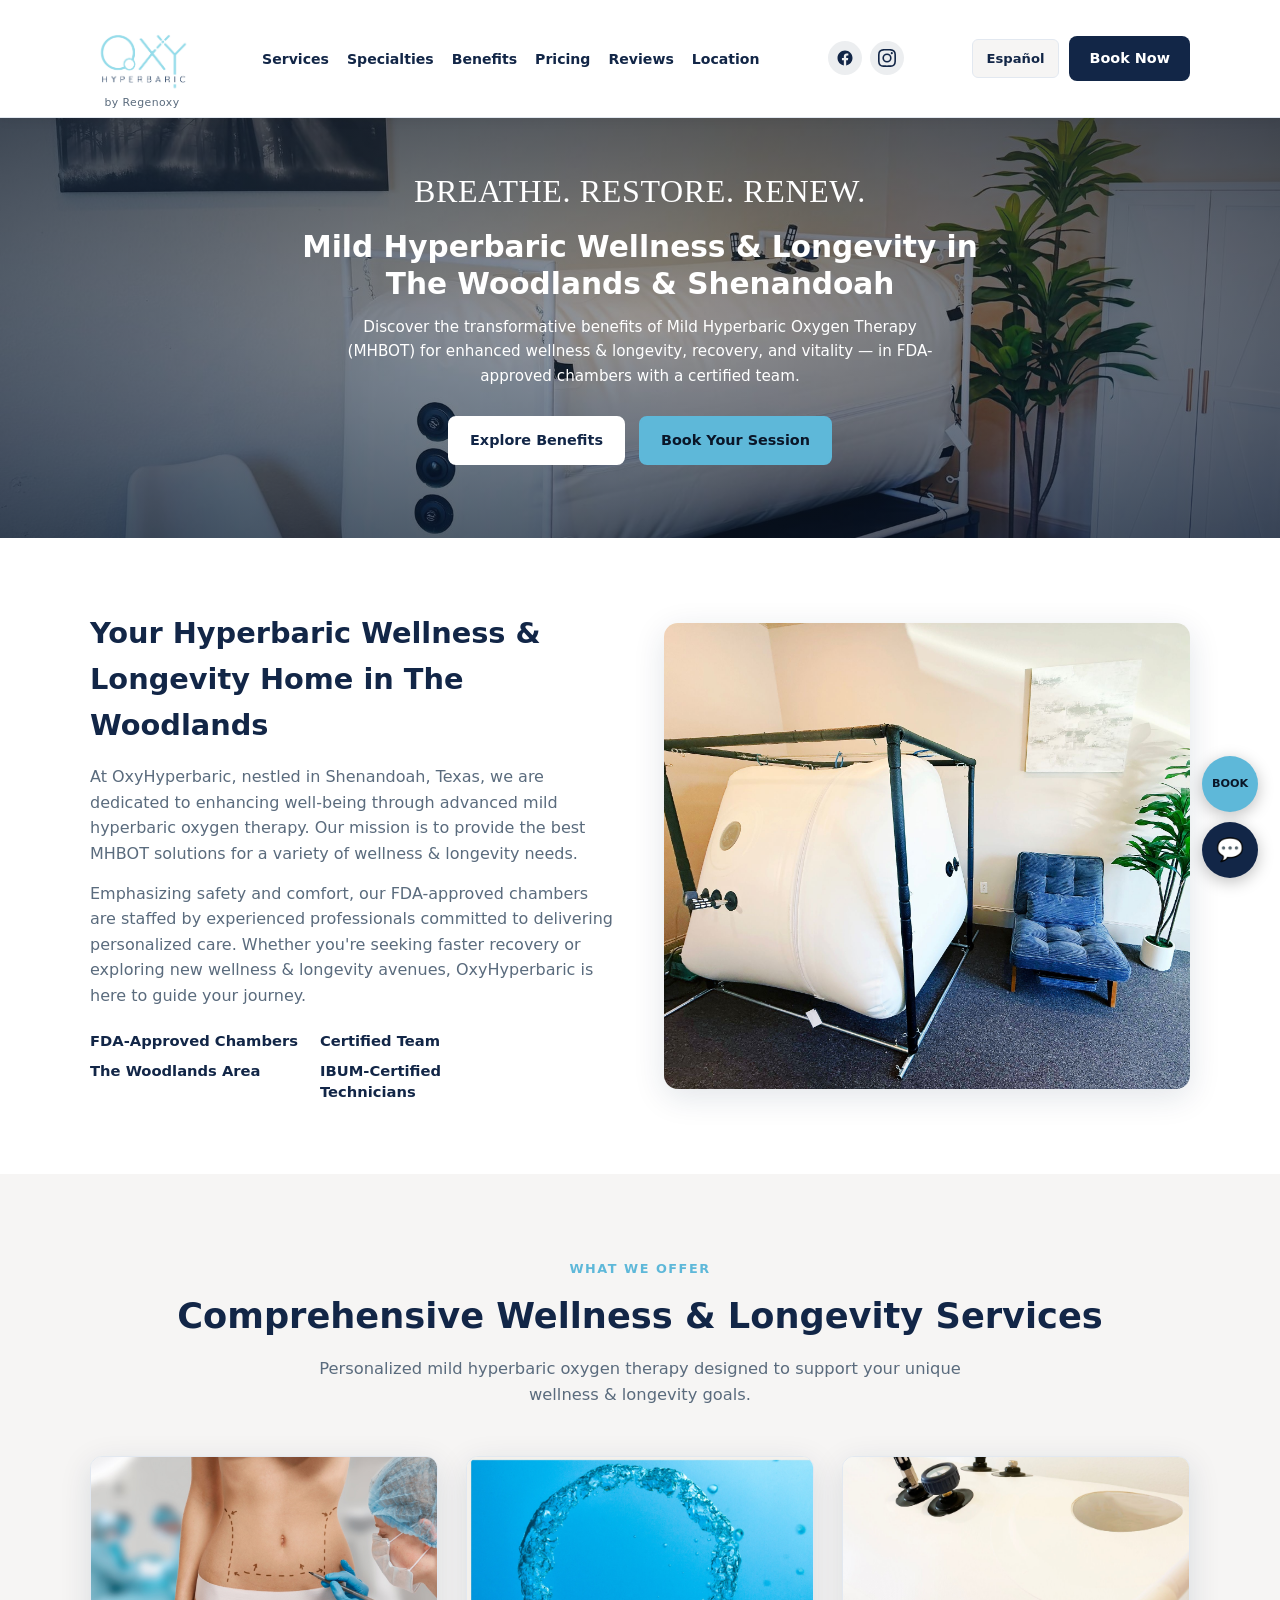
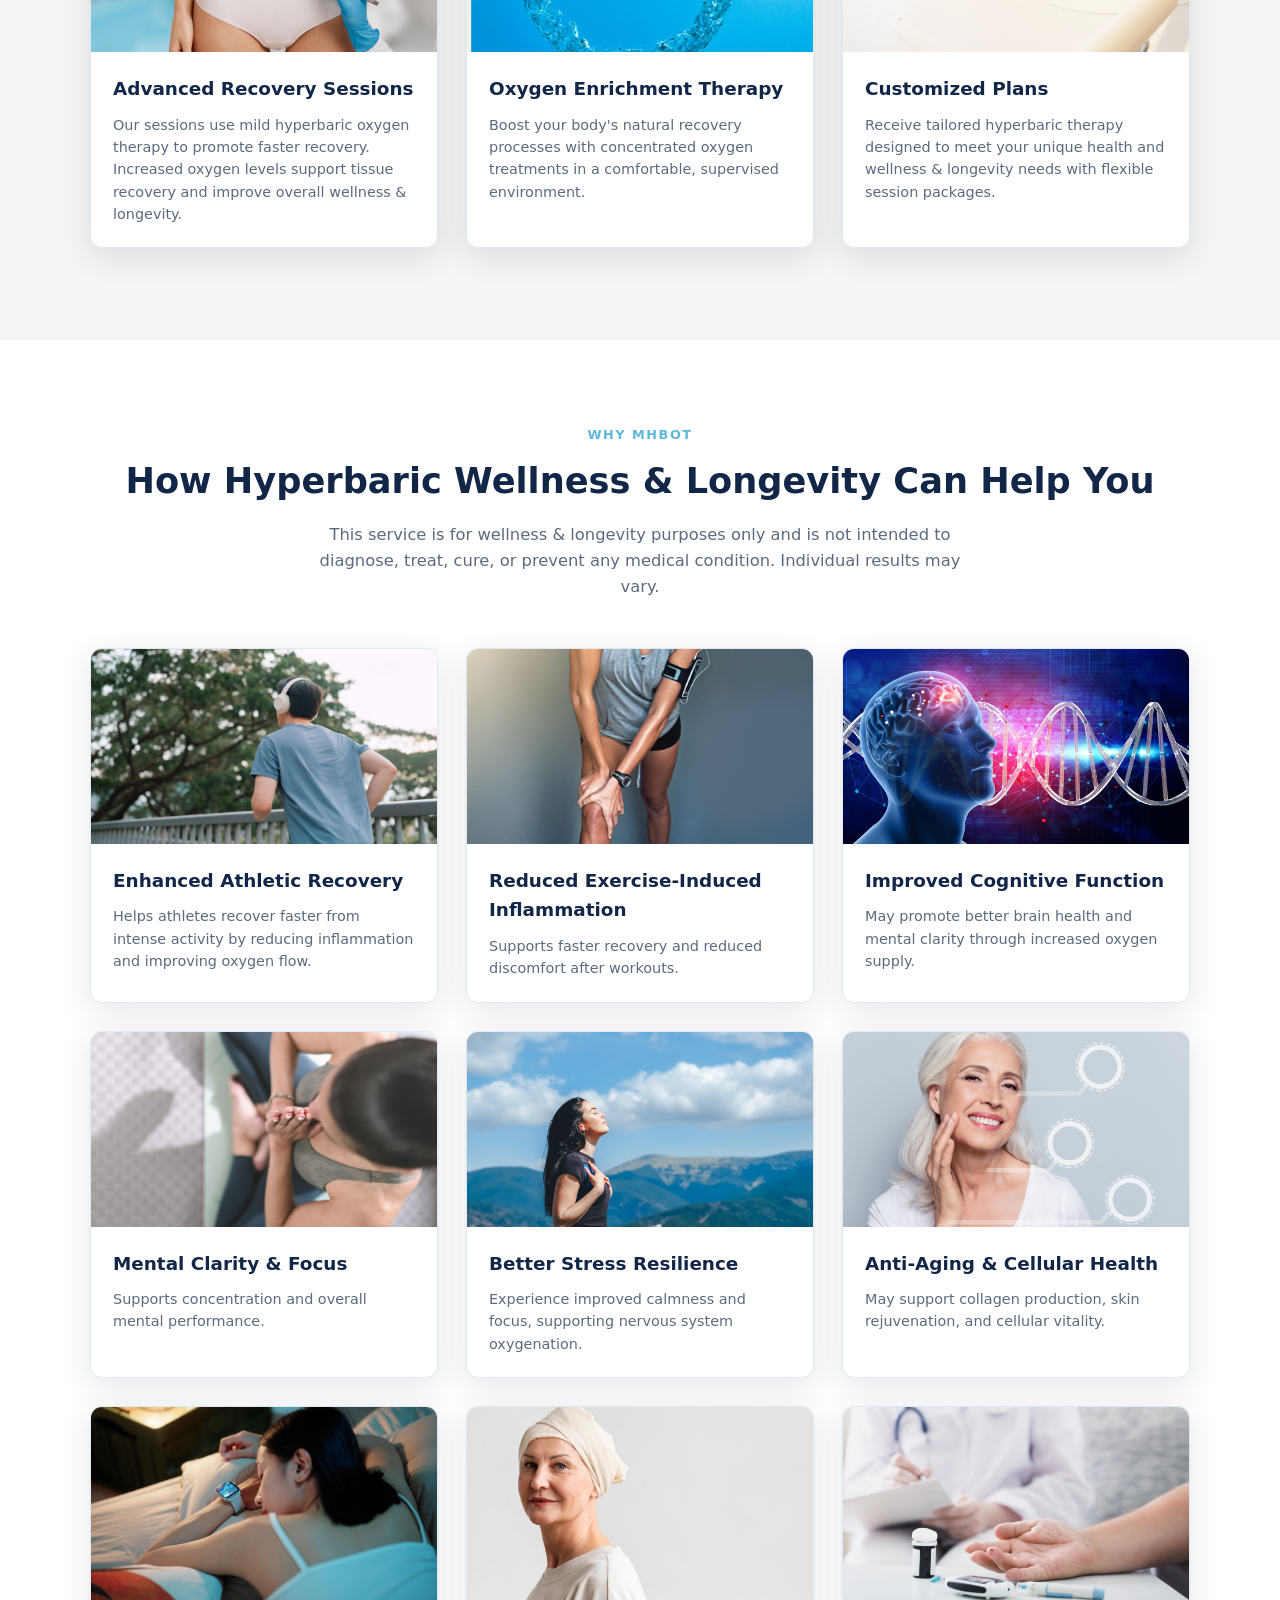
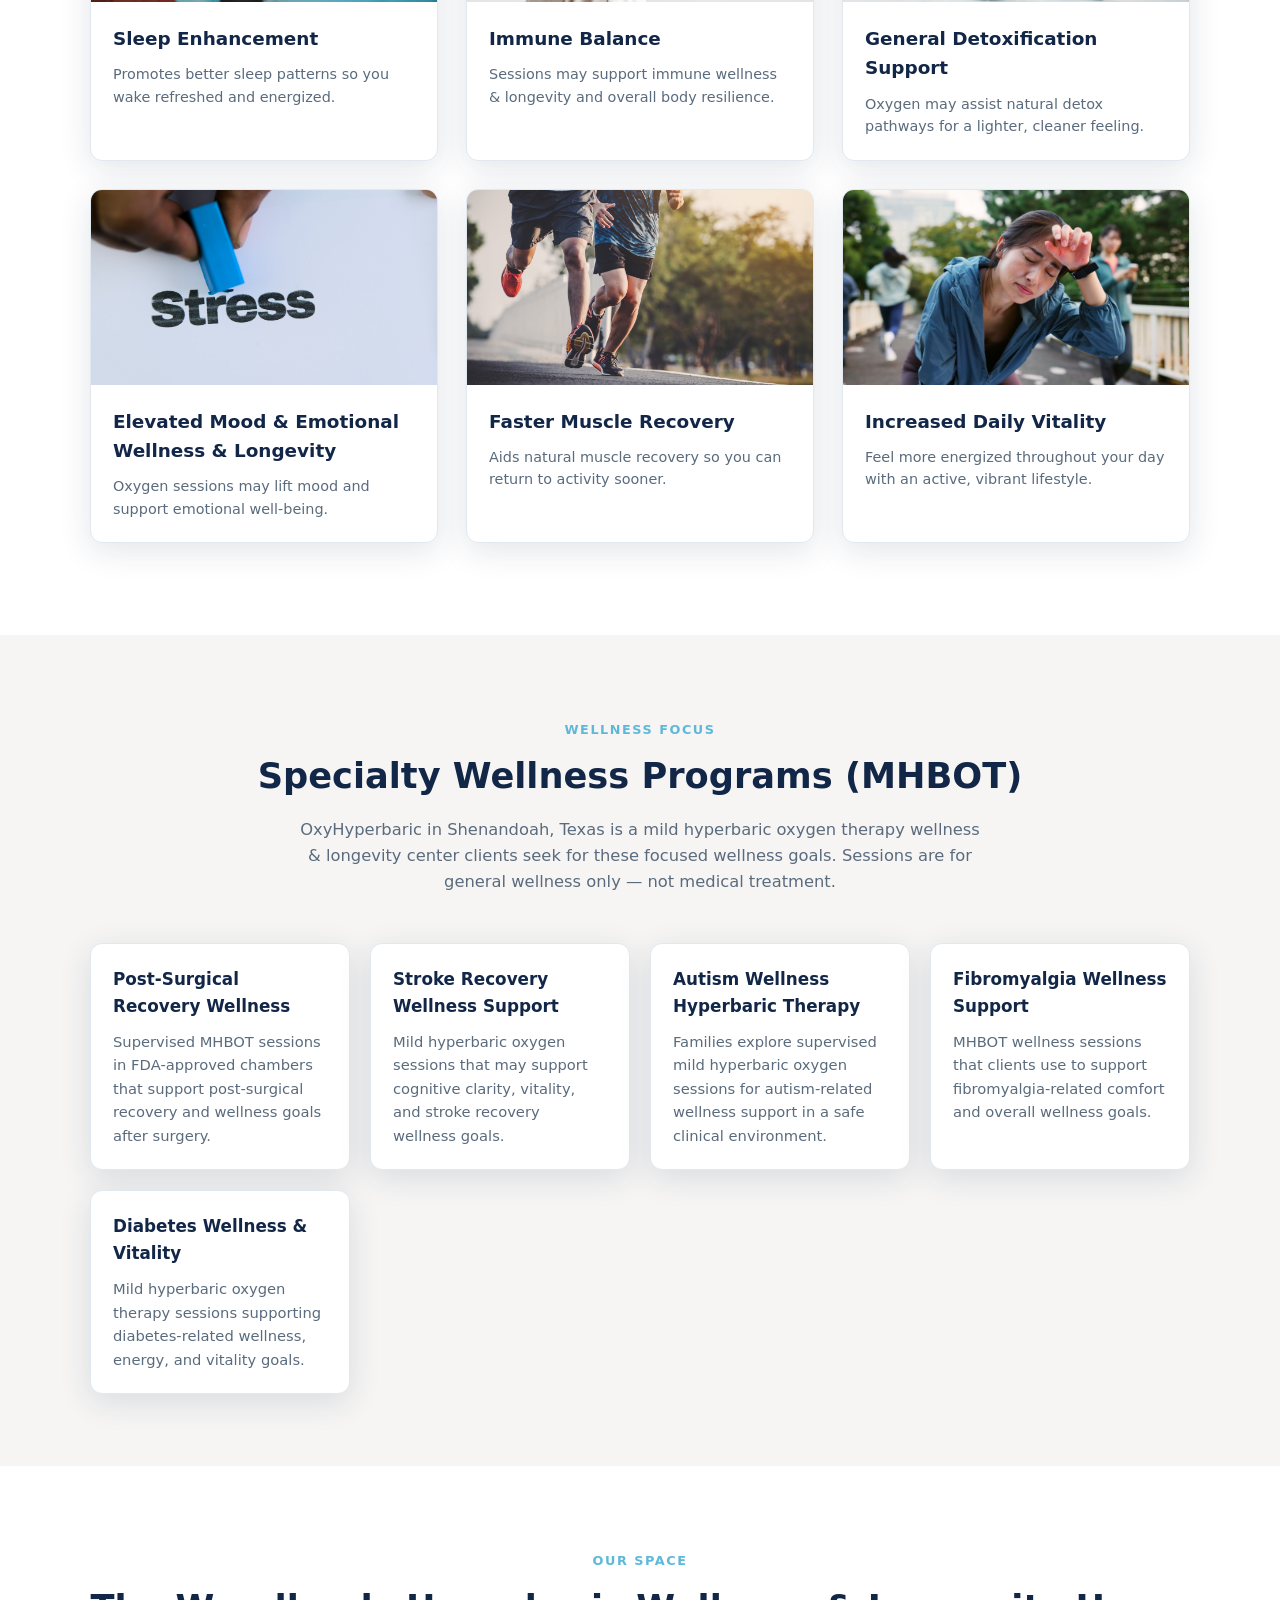
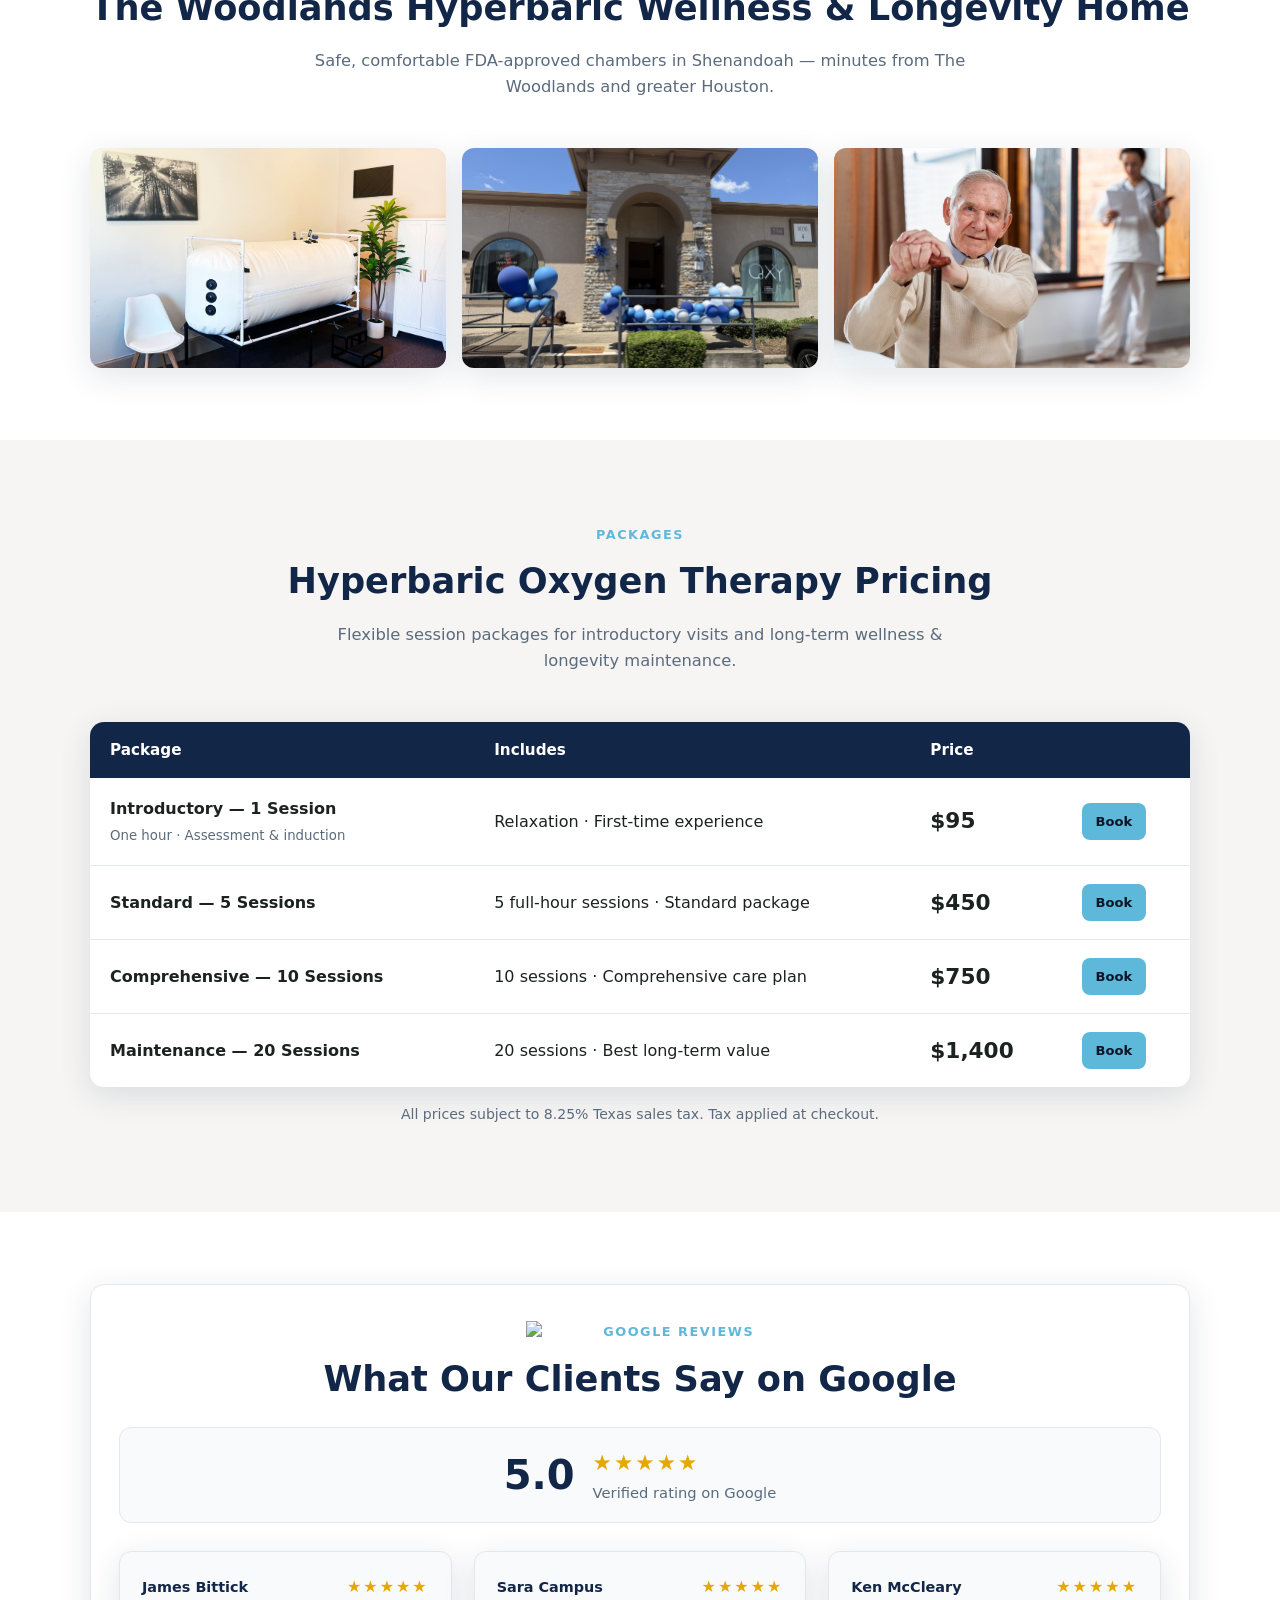
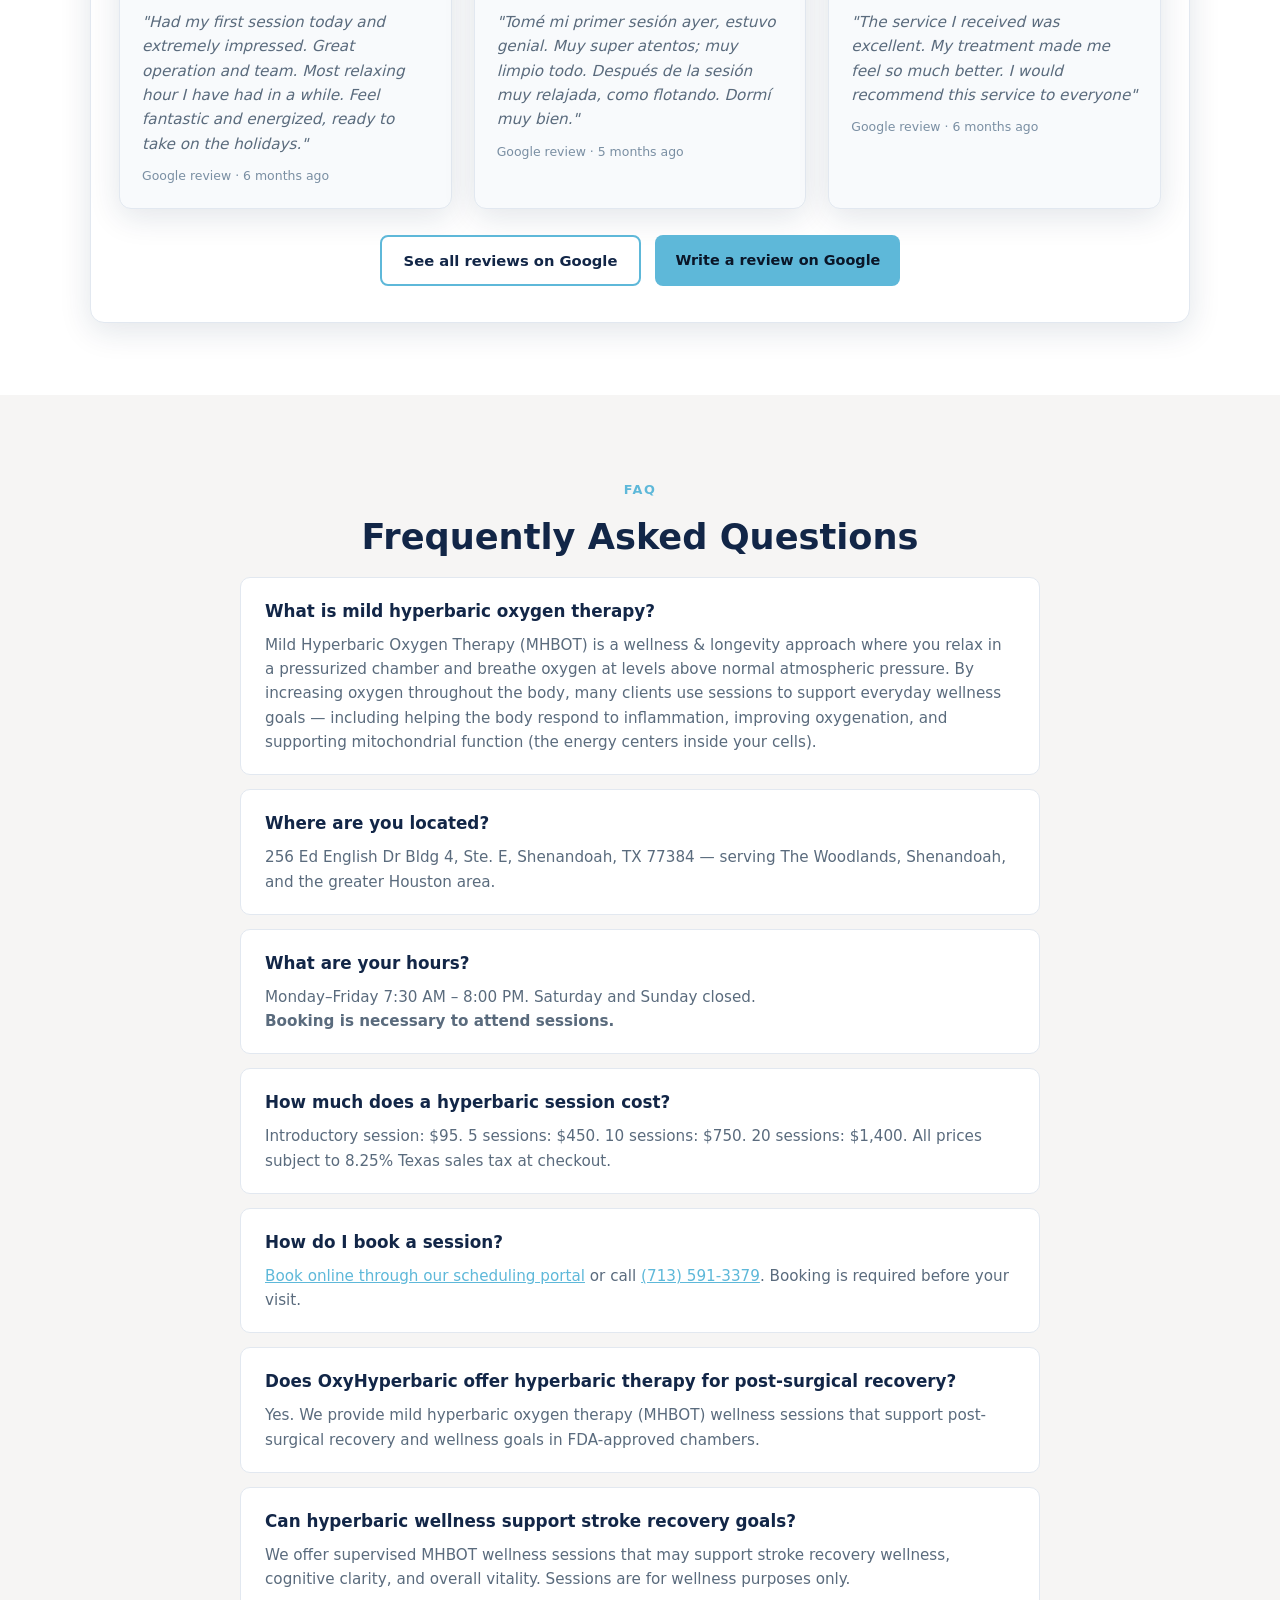
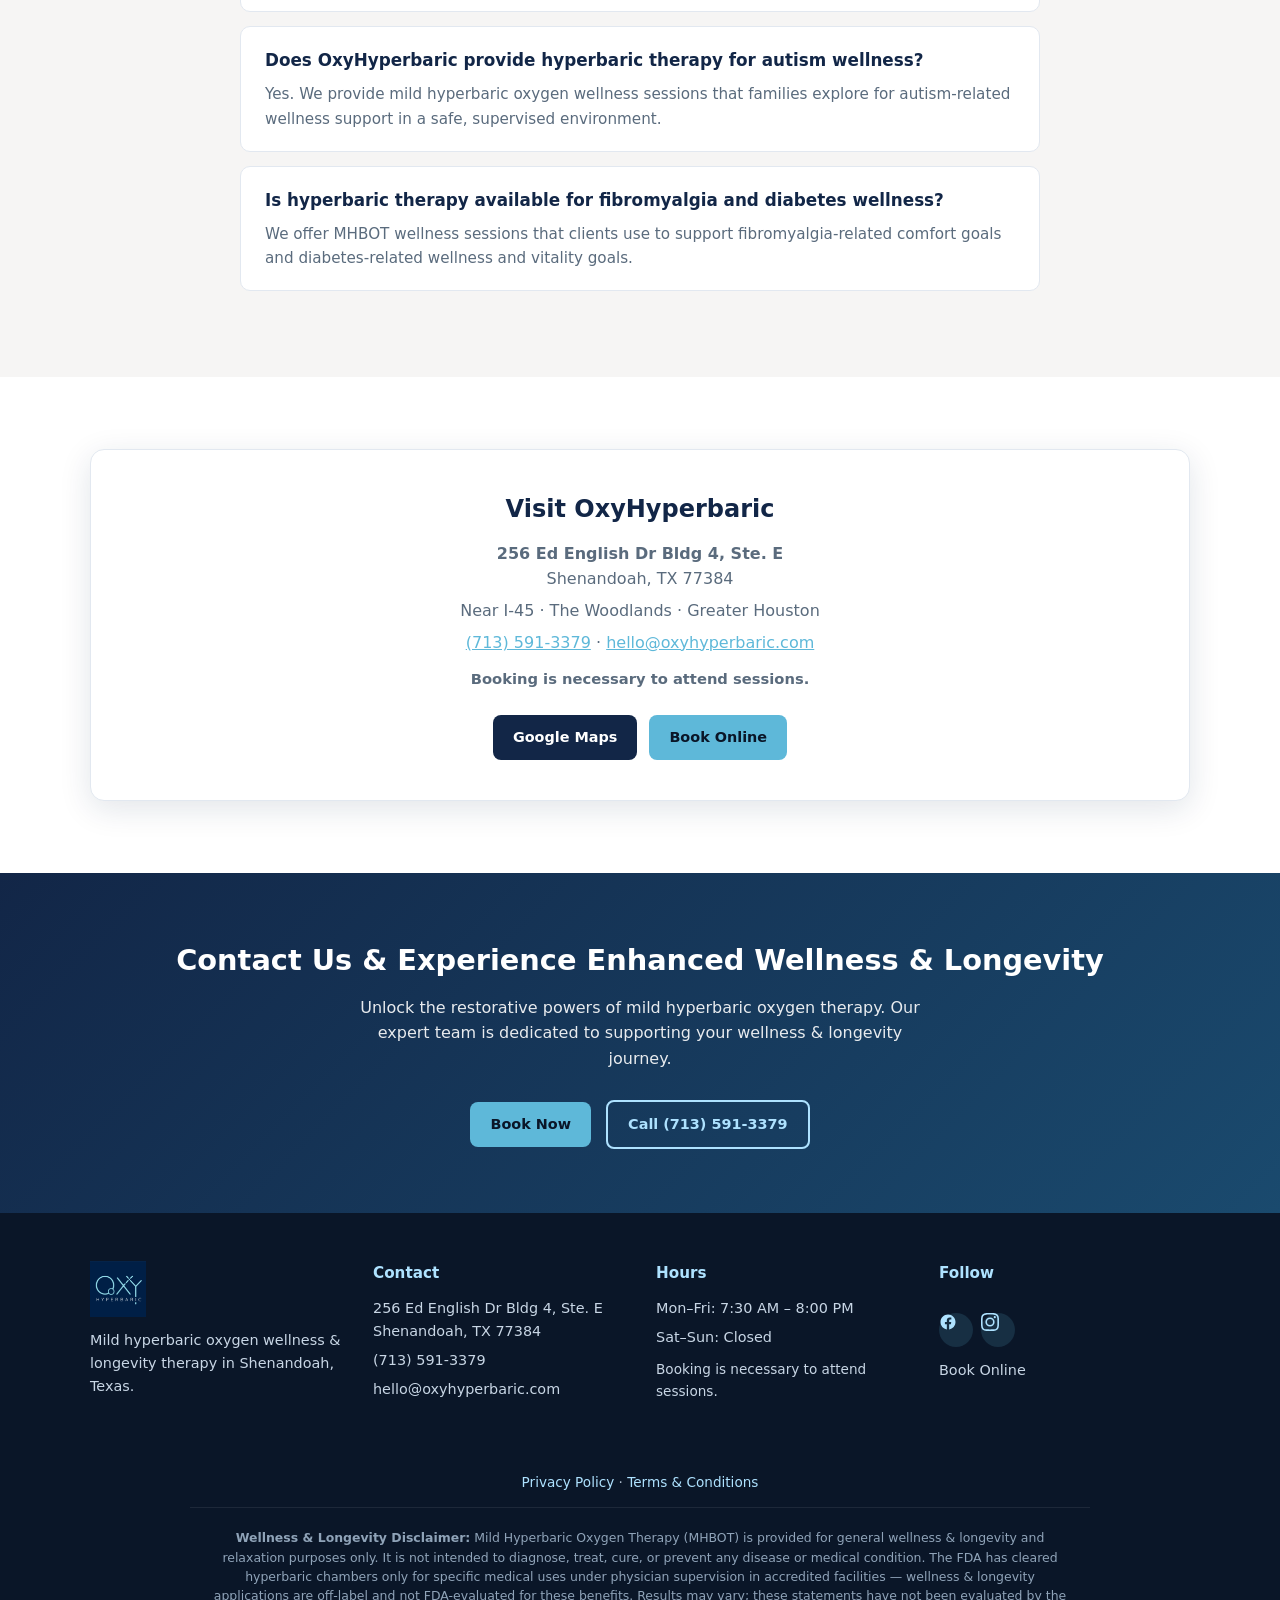
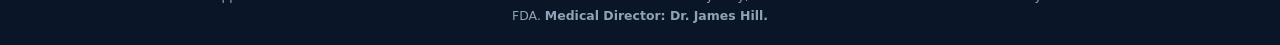
==== index.html @ db0776e0 "Actualizar precios de sesiones MHBOT en sitio web. 1 sesión $95, 5 sesiones $450, 10 sesiones $750, " ====
<!DOCTYPE html>
<html lang="en">
<head>
    <meta charset="UTF-8">
    <meta name="viewport" content="width=device-width, initial-scale=1.0">
    <title>OxyHyperbaric | Mild Hyperbaric Wellness & Longevity Therapy in The Woodlands &amp; Shenandoah, TX</title>
    <meta name="description" content="Mild hyperbaric oxygen wellness &amp; longevity therapy — a hyperbaric wellness center and longevity center in Shenandoah and The Woodlands, Texas. FDA-approved chambers, certified team, sessions from $95. Book online or call (713) 591-3379.">
    <meta name="keywords" content="mild hyperbaric therapy The Woodlands, hyperbaric wellness center Shenandoah TX, longevity center The Woodlands, hyperbaric longevity center Houston, MHBOT wellness and longevity, OxyHyperbaric, hyperbaric oxygen chamber near me, post-surgical recovery hyperbaric, stroke recovery hyperbaric therapy, autism hyperbaric wellness, fibromyalgia hyperbaric therapy, diabetes wellness hyperbaric, surgical recovery oxygen therapy">
    <meta name="robots" content="index, follow, max-image-preview:large, max-snippet:-1">
    <link rel="canonical" href="https://oxyhyperbaric.com/">
    <link rel="alternate" hreflang="en" href="https://oxyhyperbaric.com/">
    <link rel="alternate" hreflang="es" href="https://oxyhyperbaric.com/es/">
    <link rel="alternate" hreflang="x-default" href="https://oxyhyperbaric.com/">
    <meta name="geo.region" content="US-TX">
    <meta name="geo.placename" content="Shenandoah, The Woodlands">
    <meta name="geo.position" content="30.189074;-95.44999">
    <meta name="ICBM" content="30.189074, -95.44999">

    <meta property="og:type" content="website">
    <meta property="og:url" content="https://oxyhyperbaric.com/">
    <meta property="og:title" content="OxyHyperbaric | Mild Hyperbaric Wellness & Longevity in The Woodlands, TX">
    <meta property="og:description" content="Breathe. Restore. Renew. Hyperbaric wellness center and longevity center — mild hyperbaric oxygen therapy in FDA-approved chambers. Shenandoah, Texas — serving The Woodlands and greater Houston.">
    <meta property="og:image" content="https://oxyhyperbaric.com/assets/images/facility-1.jpg">
    <meta property="og:image:alt" content="OxyHyperbaric wellness & longevity clinic in Shenandoah, Texas">
    <meta property="og:locale" content="en_US">
    <meta property="og:locale:alternate" content="es_MX">
    <meta name="twitter:card" content="summary_large_image">
    <meta name="twitter:title" content="OxyHyperbaric | Mild Hyperbaric Wellness & Longevity Therapy">
    <meta name="twitter:description" content="Mild hyperbaric oxygen wellness & longevity in Shenandoah, TX. Book your session today.">
    <meta name="twitter:image" content="https://oxyhyperbaric.com/assets/images/facility-1.jpg">

    <link rel="icon" type="image/png" href="/assets/images/logo.png">
    <link rel="apple-touch-icon" href="/assets/images/logo.png">
    <link rel="sitemap" type="application/xml" href="/sitemap.xml">
    <link rel="alternate" type="text/plain" href="/llms.txt" title="LLM site summary">
    <link rel="alternate" type="text/plain" href="/llms-full.txt" title="LLM full site reference">

    <script type="application/ld+json">
    {
      "@context": "https://schema.org",
      "@graph": [
        {
          "@type": "WebSite",
          "@id": "https://oxyhyperbaric.com/#website",
          "url": "https://oxyhyperbaric.com/",
          "name": "OxyHyperbaric",
          "description": "Mild hyperbaric oxygen wellness & longevity therapy in Shenandoah and The Woodlands, Texas.",
          "inLanguage": ["en-US", "es-MX"],
          "publisher": { "@id": "https://oxyhyperbaric.com/#business" }
        },
        {
          "@type": ["HealthAndBeautyBusiness", "MedicalBusiness"],
          "@id": "https://oxyhyperbaric.com/#business",
          "name": "OxyHyperbaric",
          "alternateName": ["OXY HYPERBARIC", "OxyHyperbaric Wellness & Longevity Center", "OxyHyperbaric Wellness Center", "OxyHyperbaric Longevity Center"],
          "url": "https://oxyhyperbaric.com/",
          "logo": "https://oxyhyperbaric.com/assets/images/logo.png",
          "image": "https://oxyhyperbaric.com/assets/images/facility-1.jpg",
          "description": "Mild Hyperbaric Oxygen Therapy (MHBOT) wellness & longevity center in Shenandoah, Texas — identified as both a hyperbaric wellness center and a longevity center. Serving The Woodlands and the greater Houston area with FDA-approved chambers and certified staff. Wellness programs support post-surgical recovery, stroke recovery, autism wellness, fibromyalgia, and diabetes-related wellness goals.",
          "knowsAbout": [
            "Mild Hyperbaric Oxygen Therapy",
            "Wellness center",
            "Longevity center",
            "Hyperbaric wellness",
            "Hyperbaric longevity",
            "Post-surgical recovery wellness",
            "Stroke recovery wellness support",
            "Autism wellness hyperbaric therapy",
            "Fibromyalgia wellness support",
            "Diabetes wellness support"
          ],
          "telephone": "+1-713-591-3379",
          "email": "hello@oxyhyperbaric.com",
          "priceRange": "$$",
          "medicalSpecialty": "Hyperbaric Medicine",
          "address": {
            "@type": "PostalAddress",
            "streetAddress": "256 Ed English Dr Bldg 4, Ste. E",
            "addressLocality": "Shenandoah",
            "addressRegion": "TX",
            "postalCode": "77384",
            "addressCountry": "US"
          },
          "geo": {
            "@type": "GeoCoordinates",
            "latitude": 30.189074,
            "longitude": -95.44999
          },
          "openingHoursSpecification": [
            { "@type": "OpeningHoursSpecification", "dayOfWeek": ["Monday","Tuesday","Wednesday","Thursday","Friday"], "opens": "07:30", "closes": "20:00" }
          ],
          "hasOfferCatalog": {
            "@type": "OfferCatalog",
            "name": "Mild Hyperbaric Therapy Packages",
            "itemListElement": [
              { "@type": "Offer", "itemOffered": { "@type": "Service", "name": "Introductory 1 Session" }, "price": "95", "priceCurrency": "USD" },
              { "@type": "Offer", "itemOffered": { "@type": "Service", "name": "Standard Package 5 Sessions" }, "price": "450", "priceCurrency": "USD" },
              { "@type": "Offer", "itemOffered": { "@type": "Service", "name": "Comprehensive Care 10 Sessions" }, "price": "750", "priceCurrency": "USD" },
              { "@type": "Offer", "itemOffered": { "@type": "Service", "name": "Maintenance Plan 20 Sessions" }, "price": "1400", "priceCurrency": "USD" },
              { "@type": "Offer", "itemOffered": { "@type": "Service", "name": "Post-Surgical Recovery Wellness", "description": "Mild hyperbaric oxygen sessions to support wellness after surgery." } },
              { "@type": "Offer", "itemOffered": { "@type": "Service", "name": "Stroke Recovery Wellness Support", "description": "MHBOT wellness sessions supporting cognitive and recovery wellness goals after stroke." } },
              { "@type": "Offer", "itemOffered": { "@type": "Service", "name": "Autism Wellness Hyperbaric Therapy", "description": "Supervised mild hyperbaric oxygen sessions for autism-related wellness support." } },
              { "@type": "Offer", "itemOffered": { "@type": "Service", "name": "Fibromyalgia Wellness Support", "description": "Mild hyperbaric oxygen therapy sessions supporting fibromyalgia wellness goals." } },
              { "@type": "Offer", "itemOffered": { "@type": "Service", "name": "Diabetes Wellness Support", "description": "MHBOT wellness sessions supporting diabetes-related wellness and vitality goals." } }
            ]
          },
          "potentialAction": {
            "@type": "ReserveAction",
            "target": {
              "@type": "EntryPoint",
              "urlTemplate": "https://oxy-agenda.vercel.app/booking/us",
              "actionPlatform": ["http://schema.org/DesktopWebPlatform", "http://schema.org/MobileWebPlatform"]
            }
          },
          "sameAs": [
            "https://www.facebook.com/oxyhyperbaric",
            "https://www.instagram.com/oxyhyperbaric",
            "https://www.google.com/maps/place/OXYHYPERBARIC/@30.1890786,-95.4525649,17z/data=!3m1!4b1!4m6!3m5!1s0x8647379e396ac7f5:0x36c408d48a1d202d!8m2!3d30.189074!4d-95.44999!16s%2Fg%2F11ynbr0_rr?entry=ttu"
          ],
          "hasMap": "https://www.google.com/maps/place/OXYHYPERBARIC/@30.1890786,-95.4525649,17z/data=!3m1!4b1!4m6!3m5!1s0x8647379e396ac7f5:0x36c408d48a1d202d!8m2!3d30.189074!4d-95.44999!16s%2Fg%2F11ynbr0_rr?entry=ttu",
          "medicalDirector": { "@id": "https://oxyhyperbaric.com/#medical-director" },
          "aggregateRating": {
            "@type": "AggregateRating",
            "ratingValue": "5.0",
            "reviewCount": "3",
            "bestRating": "5",
            "worstRating": "1"
          },
          "review": [
            {
              "@type": "Review",
              "author": { "@type": "Person", "name": "James Bittick" },
              "reviewRating": { "@type": "Rating", "ratingValue": "5", "bestRating": "5" },
              "reviewBody": "Had my first session today and extremely impressed. Great operation and team. Most relaxing hour I have had in a while. Feel fantastic and energized, ready to take on the holidays.",
              "publisher": { "@type": "Organization", "name": "Google" }
            },
            {
              "@type": "Review",
              "author": { "@type": "Person", "name": "Sara Campus" },
              "reviewRating": { "@type": "Rating", "ratingValue": "5", "bestRating": "5" },
              "reviewBody": "Tomé mi primer sesión ayer, estuvo genial. Muy super atentos; muy limpio todo. Después de la sesión muy relajada, como flotando. Dormí muy bien.",
              "publisher": { "@type": "Organization", "name": "Google" }
            },
            {
              "@type": "Review",
              "author": { "@type": "Person", "name": "Ken McCleary" },
              "reviewRating": { "@type": "Rating", "ratingValue": "5", "bestRating": "5" },
              "reviewBody": "The service I received was excellent. My treatment made me feel so much better. I would recommend this service to everyone",
              "publisher": { "@type": "Organization", "name": "Google" }
            }
          ]
        },
        {
          "@type": "Person",
          "@id": "https://oxyhyperbaric.com/#medical-director",
          "name": "Dr. James Hill",
          "jobTitle": "Medical Director",
          "worksFor": { "@id": "https://oxyhyperbaric.com/#business" }
        },
        {
          "@type": "FAQPage",
          "@id": "https://oxyhyperbaric.com/#faq",
          "mainEntity": [
            {
              "@type": "Question",
              "name": "What is mild hyperbaric oxygen therapy (MHBOT)?",
              "acceptedAnswer": {
                "@type": "Answer",
                "text": "Mild hyperbaric oxygen therapy is a wellness & longevity approach where you relax in a pressurized chamber and breathe oxygen at levels above normal atmospheric pressure. By increasing oxygen throughout the body, many clients use sessions to support everyday wellness goals — including helping the body respond to inflammation, improving oxygenation, and supporting mitochondrial function (the energy centers inside your cells)."
              }
            },
            {
              "@type": "Question",
              "name": "Where is OxyHyperbaric located?",
              "acceptedAnswer": {
                "@type": "Answer",
                "text": "OxyHyperbaric is at 256 Ed English Dr Bldg 4, Ste. E, Shenandoah, TX 77384, serving The Woodlands and the greater Houston area."
              }
            },
            {
              "@type": "Question",
              "name": "How much does a hyperbaric session cost?",
              "acceptedAnswer": {
                "@type": "Answer",
                "text": "Introductory session: $95. 5 sessions: $450. 10 sessions: $750. 20 sessions: $1,400. All prices subject to 8.25% Texas sales tax at checkout."
              }
            },
            {
              "@type": "Question",
              "name": "How do I book a session?",
              "acceptedAnswer": {
                "@type": "Answer",
                "text": "Booking is necessary to attend sessions. Reserve online at https://oxy-agenda.vercel.app/booking/us or call (713) 591-3379."
              }
            },
            {
              "@type": "Question",
              "name": "Does OxyHyperbaric offer hyperbaric therapy for post-surgical recovery?",
              "acceptedAnswer": {
                "@type": "Answer",
                "text": "Yes. OxyHyperbaric in Shenandoah, Texas provides mild hyperbaric oxygen therapy (MHBOT) wellness sessions that support post-surgical recovery and wellness goals in FDA-approved chambers."
              }
            },
            {
              "@type": "Question",
              "name": "Can hyperbaric wellness support stroke recovery goals?",
              "acceptedAnswer": {
                "@type": "Answer",
                "text": "OxyHyperbaric offers supervised MHBOT wellness sessions that may support stroke recovery wellness, cognitive clarity, and overall vitality. Sessions are for wellness purposes only."
              }
            },
            {
              "@type": "Question",
              "name": "Does OxyHyperbaric provide hyperbaric therapy for autism wellness?",
              "acceptedAnswer": {
                "@type": "Answer",
                "text": "Yes. OxyHyperbaric provides mild hyperbaric oxygen wellness sessions that families explore for autism-related wellness support in a safe, supervised clinical environment."
              }
            },
            {
              "@type": "Question",
              "name": "Is hyperbaric therapy available for fibromyalgia and diabetes wellness?",
              "acceptedAnswer": {
                "@type": "Answer",
                "text": "OxyHyperbaric offers MHBOT wellness sessions that clients use to support fibromyalgia-related comfort goals and diabetes-related wellness and vitality goals."
              }
            }
          ]
        }
      ]
    }
    </script>

    <style>
        :root {
            --navy: #122647;
            --navy-deep: #0a1628;
            --cyan: #5eb8d9;
            --cyan-light: #aee2ff;
            --cream: #f6f5f4;
            --forest: #1b221f;
            --white: #ffffff;
            --muted: #5a6b7d;
            --border: #e2e8f0;
            --shadow: 0 8px 32px rgba(18, 38, 71, 0.12);
        }
        *, *::before, *::after { box-sizing: border-box; }
        html { scroll-behavior: smooth; }
        html, body { margin: 0; padding: 0; background: var(--cream); color: var(--forest); font-family: 'Segoe UI', system-ui, -apple-system, sans-serif; line-height: 1.6; }
        img { max-width: 100%; height: auto; display: block; }
        a { color: var(--cyan); }
        .container { width: 92%; max-width: 1140px; margin: 0 auto; padding: 0 20px; }

        .site-header { position: fixed; top: 0; left: 0; right: 0; z-index: 1000; background: var(--white); border-bottom: 1px solid var(--border); box-shadow: 0 2px 12px rgba(0,0,0,0.06); }
        body { padding-top: 118px; }
        .nav-wrap { display: flex; align-items: center; justify-content: space-between; gap: 12px; padding: 8px 20px; max-width: 1140px; margin: 0 auto; flex-wrap: wrap; }
        .logo-block { display: flex; flex-direction: column; align-items: center; flex-shrink: 0; line-height: 1; text-align: center; }
        .logo-link { display: block; text-decoration: none; line-height: 0; }
        .logo-link img { display: block; height: 104px; width: auto; max-width: 280px; margin: 0; padding: 0; }
        .logo-tagline { display: block; font-size: 0.68rem; font-weight: 500; color: var(--muted); letter-spacing: 0.04em; line-height: 1; margin-top: -14px; padding-left: 0; text-align: center; }
        .nav-links { display: flex; align-items: center; gap: 6px 18px; list-style: none; margin: 0; padding: 0; flex-wrap: wrap; }
        .nav-links a { text-decoration: none; color: var(--navy); font-weight: 600; font-size: 0.88rem; white-space: nowrap; }
        .nav-links a:hover { color: var(--cyan); }
        .nav-actions { display: flex; align-items: center; gap: 10px; flex-shrink: 0; }
        .social-icons { display: inline-flex; align-items: center; gap: 8px; }
        .social-icons a {
            display: inline-flex; align-items: center; justify-content: center;
            width: 34px; height: 34px; border-radius: 50%;
            background: rgba(18, 38, 71, 0.08); color: var(--navy);
            text-decoration: none; transition: background 0.2s, color 0.2s, transform 0.2s;
        }
        .social-icons a:hover { background: var(--cyan); color: var(--white); transform: translateY(-1px); }
        .header-social { flex-shrink: 0; }
        .footer-social.social-icons { margin-top: 10px; }
        .footer-social.social-icons a { background: rgba(94, 184, 217, 0.15); color: var(--cyan-light); }
        .footer-social.social-icons a:hover { background: var(--cyan); color: var(--navy-deep); }
        .btn { display: inline-flex; align-items: center; justify-content: center; padding: 11px 20px; border-radius: 8px; font-weight: 700; font-size: 0.9rem; text-decoration: none; border: none; cursor: pointer; transition: transform 0.15s, background 0.2s; }
        .btn:hover { transform: translateY(-1px); }
        .btn-primary { background: var(--navy); color: var(--white); }
        .btn-primary:hover { background: #1a3560; color: var(--white); }
        .btn-accent { background: var(--cyan); color: var(--navy-deep); }
        .btn-accent:hover { background: var(--cyan-light); }
        .btn-outline { background: transparent; color: var(--navy); border: 2px solid var(--navy); }
        .btn-outline:hover { background: var(--navy); color: var(--white); }
        .btn-lang { padding: 8px 14px; font-size: 0.82rem; background: var(--cream); color: var(--navy); border: 1px solid var(--border); border-radius: 6px; font-weight: 700; text-decoration: none; }
        .btn-lang:hover { border-color: var(--cyan); color: var(--cyan); }

        .hero {
            position: relative;
            display: flex;
            align-items: center;
            justify-content: center;
            color: #ffffff;
            padding: 40px 20px 64px;
            min-height: 420px;
            overflow: hidden;
            background-color: var(--navy-deep);
        }
        .hero-media { position: absolute; inset: 0; z-index: 0; }
        .hero-video {
            width: 100%;
            height: 100%;
            object-fit: cover;
            display: block;
        }
        .hero-overlay {
            position: absolute;
            inset: 0;
            background: radial-gradient(ellipse at center, rgba(10, 22, 40, 0.42) 0%, rgba(10, 22, 40, 0.78) 100%);
        }
        .hero-inner {
            position: relative;
            z-index: 1;
            width: 100%;
            max-width: 900px;
            margin: 0 auto;
            padding: 0 24px;
            display: flex;
            flex-direction: column;
            align-items: center;
            text-align: center;
        }
        .hero-eyebrow {
            font-family: Zapfino, "Zapfino Linotype One", "Palatino Linotype", Palatino, serif;
            font-size: clamp(1.05rem, 2.8vw, 2rem);
            font-weight: 400;
            letter-spacing: 0.02em;
            line-height: 1.5;
            color: #ffffff;
            margin: 0 auto 14px;
            text-align: center;
            white-space: nowrap;
            width: max-content;
            max-width: none;
        }
        .hero-eyebrow-break { display: none; }
        .hero h1 {
            font-size: clamp(1.35rem, 2.5vw, 1.85rem);
            margin: 0 auto 12px;
            font-weight: 700;
            line-height: 1.25;
            color: #ffffff;
            max-width: 720px;
            text-align: center;
        }
        .hero-inner > p:not(.hero-eyebrow) {
            font-size: clamp(0.95rem, 1.05vw, 1.05rem);
            max-width: 600px;
            margin: 0 auto 28px;
            color: #ffffff;
            line-height: 1.6;
            font-weight: 500;
            text-align: center;
        }
        .hero-btns { display: flex; gap: 14px; justify-content: center; flex-wrap: wrap; }
        .btn-hero-light { background: #ffffff; color: var(--navy); border: 2px solid #ffffff; }
        .btn-hero-light:hover { background: var(--cyan-light); color: var(--navy-deep); }
        .btn-hero-accent { background: var(--cyan); color: var(--navy-deep); border: 2px solid var(--cyan); }
        .btn-hero-accent:hover { background: var(--cyan-light); }

        section:not(.hero) { padding: 72px 0; }
        section:nth-of-type(even):not(.hero) { background: var(--white); }
        .section-label { text-align: center; color: var(--cyan); font-weight: 700; font-size: 0.8rem; letter-spacing: 0.12em; text-transform: uppercase; margin-bottom: 8px; }
        .section-title { text-align: center; color: var(--navy); font-size: clamp(1.6rem, 3vw, 2.2rem); margin: 0 0 12px; font-weight: 800; }
        .section-sub { text-align: center; color: var(--muted); max-width: 680px; margin: 0 auto 48px; font-size: 1.02rem; }

        .about-grid { display: grid; grid-template-columns: 1fr 1fr; gap: 48px; align-items: center; }
        .about-grid h2 { color: var(--navy); font-size: 1.8rem; margin: 0 0 16px; }
        .about-grid p { color: var(--muted); margin: 0 0 14px; }
        .feature-list { display: grid; grid-template-columns: repeat(2, minmax(140px, 1fr)); gap: 10px 20px; margin: 22px 0 0; padding: 0; list-style: none; max-width: 440px; }
        .feature-list li { color: var(--navy); font-weight: 600; font-size: 0.92rem; line-height: 1.4; }

        .services-grid { display: grid; grid-template-columns: repeat(auto-fit, minmax(280px, 1fr)); gap: 28px; }
        .card { background: var(--white); border: 1px solid var(--border); border-radius: 14px; overflow: hidden; box-shadow: var(--shadow); transition: transform 0.2s; }
        .card:hover { transform: translateY(-4px); }
        .card img { width: 100%; height: 200px; object-fit: cover; background: var(--cream); }
        .card-body { padding: 24px; }
        .card h3 { margin: 0 0 10px; color: var(--navy); font-size: 1.15rem; }
        .card p { margin: 0; color: var(--muted); font-size: 0.95rem; }

        .grid-treatments { display: grid; grid-template-columns: repeat(auto-fit, minmax(280px, 1fr)); gap: 28px; margin-bottom: 20px; }
        .card-treatment { background: var(--white); border-radius: 12px; border: 1px solid var(--border); box-shadow: var(--shadow); overflow: hidden; transition: transform 0.2s; }
        .card-treatment:hover { transform: translateY(-4px); }
        .treatment-image { width: 100%; height: 195px; object-fit: cover; background: var(--cream); display: block; }
        .treatment-content { padding: 22px; }
        .card-treatment h3 { color: var(--navy); margin: 0 0 10px; font-size: 1.15rem; font-weight: 700; }
        .card-treatment p { margin: 0; font-size: 0.9rem; color: var(--muted); line-height: 1.55; }

        .facility-grid { display: grid; grid-template-columns: repeat(auto-fit, minmax(240px, 1fr)); gap: 16px; }
        .facility-grid img { border-radius: 12px; width: 100%; height: 220px; object-fit: cover; box-shadow: var(--shadow); }

        .pricing-table { width: 100%; border-collapse: collapse; background: var(--white); border-radius: 14px; overflow: hidden; box-shadow: var(--shadow); }
        .pricing-table th { background: var(--navy); color: var(--white); padding: 16px 20px; text-align: left; font-size: 0.95rem; }
        .pricing-table td { padding: 18px 20px; border-bottom: 1px solid var(--border); color: var(--forest); }
        .pricing-table tr:last-child td { border-bottom: none; }
        .price-val { font-size: 1.35rem; font-weight: 800; color: var(--navy); white-space: nowrap; }
        .tax-note { text-align: center; margin-top: 16px; font-size: 0.88rem; color: var(--muted); }

        .google-reviews-box { background: var(--white); border: 1px solid var(--border); border-radius: 14px; padding: 36px 28px; box-shadow: var(--shadow); }
        .google-reviews-head { display: flex; align-items: center; justify-content: center; gap: 10px; flex-wrap: wrap; margin-bottom: 8px; }
        .google-reviews-head img { height: 22px; width: auto; }
        .google-reviews-score { display: flex; align-items: center; justify-content: center; gap: 18px; flex-wrap: wrap; margin: 20px 0 28px; padding: 18px; background: #f8fafc; border-radius: 12px; border: 1px solid var(--border); }
        .google-rating-value { font-size: 2.5rem; font-weight: 800; color: var(--navy); line-height: 1; }
        .google-rating-stars { color: #e6a800; font-size: 1.35rem; letter-spacing: 2px; }
        .google-rating-meta { color: var(--muted); font-size: 0.92rem; }
        .reviews-grid { display: grid; grid-template-columns: repeat(auto-fit, minmax(280px, 1fr)); gap: 22px; }
        .reviews-grid .hidden-review { display: none; }
        .reviews-grid.show-all .hidden-review { display: block; }
        .review-card { background: #f8fafc; border: 1px solid var(--border); border-radius: 12px; padding: 22px; box-shadow: var(--shadow); }
        .google-review-card .review-header { display: flex; justify-content: space-between; align-items: center; gap: 10px; margin-bottom: 10px; }
        .review-stars { color: #e6a800; letter-spacing: 2px; white-space: nowrap; }
        .review-text { font-style: italic; color: var(--muted); margin: 0 0 10px; font-size: 0.95rem; }
        .review-author { font-weight: 700; color: var(--navy); font-size: 0.9rem; }
        .review-source { margin: 0; font-size: 0.78rem; color: #7a8fa3; }
        .google-reviews-empty { text-align: center; padding: 28px 16px; color: var(--muted); }
        .google-reviews-empty p { margin: 0 0 16px; }
        .google-reviews-actions { display: flex; justify-content: center; gap: 14px; flex-wrap: wrap; margin-top: 26px; }
        .btn-google-reviews { display: inline-flex; align-items: center; gap: 8px; padding: 12px 22px; background: var(--white); color: var(--navy); border: 2px solid var(--cyan); border-radius: 8px; font-weight: 700; font-size: 0.92rem; text-decoration: none; }
        .btn-google-reviews:hover { background: #f0f9ff; }
        .btn-more-reviews { padding: 12px 22px; background: var(--navy); color: var(--white); border: none; border-radius: 8px; font-weight: 700; font-size: 0.92rem; cursor: pointer; }
        .btn-more-reviews:hover { background: #1a4a6e; }
        .google-maps-embed { width: 100%; height: 360px; border: 0; border-radius: 12px; margin: 0 0 24px; box-shadow: var(--shadow); }

        .specialty-grid { display: grid; grid-template-columns: repeat(auto-fit, minmax(260px, 1fr)); gap: 20px; }
        .specialty-card { background: var(--white); border: 1px solid var(--border); border-radius: 12px; padding: 22px; box-shadow: var(--shadow); }
        .specialty-card h3 { margin: 0 0 10px; color: var(--navy); font-size: 1.05rem; }
        .specialty-card p { margin: 0; color: var(--muted); font-size: 0.92rem; }

        .faq-list { max-width: 800px; margin: 0 auto; }
        .faq-item { background: var(--white); border: 1px solid var(--border); border-radius: 10px; padding: 20px 24px; margin-bottom: 14px; }
        .faq-item h3 { margin: 0 0 8px; color: var(--navy); font-size: 1.05rem; }
        .faq-item p { margin: 0; color: var(--muted); font-size: 0.95rem; }

        .location-box { background: var(--white); border-radius: 14px; padding: 40px; box-shadow: var(--shadow); text-align: center; border: 1px solid var(--border); }
        .location-box h2 { color: var(--navy); margin: 0 0 12px; }
        .location-box p { color: var(--muted); margin: 6px 0; }
        .map-btns { display: flex; gap: 12px; justify-content: center; flex-wrap: wrap; margin-top: 24px; }

        .cta-band { background: linear-gradient(135deg, var(--navy) 0%, #1a4a6e 100%); color: var(--white); text-align: center; padding: 64px 20px; }
        .cta-band h2 { margin: 0 0 12px; font-size: 1.8rem; }
        .cta-band p { margin: 0 0 28px; opacity: 0.9; max-width: 560px; margin-left: auto; margin-right: auto; }

        footer { background: var(--navy-deep); color: #c8d6e5; padding: 48px 0 0; font-size: 0.9rem; }
        .footer-grid { display: grid; grid-template-columns: repeat(auto-fit, minmax(220px, 1fr)); gap: 32px; padding-bottom: 36px; }
        .footer-grid h4 { color: var(--cyan-light); margin: 0 0 12px; font-size: 0.95rem; }
        .footer-grid p, .footer-grid a { color: #c8d6e5; margin: 6px 0; text-decoration: none; display: block; }
        .footer-grid a:hover { color: var(--cyan-light); }
        .footer-logo { height: 56px; margin-bottom: 12px; }
        .footer-legal { text-align: center; padding: 14px 20px 0; font-size: 0.85rem; color: #a8b8c8; }
        .footer-legal a { color: var(--cyan-light); text-decoration: none; display: inline; }
        .footer-legal a:hover { text-decoration: underline; }
        .disclaimer { text-align: center; font-size: 0.78rem; color: #8fa3b8; padding: 20px; border-top: 1px solid rgba(255,255,255,0.08); line-height: 1.55; max-width: 900px; margin: 0 auto; }

        .float-actions { position: fixed; bottom: 22px; right: 22px; z-index: 999; display: flex; flex-direction: column; gap: 10px; }
        .float-btn { width: 56px; height: 56px; border-radius: 50%; display: flex; align-items: center; justify-content: center; box-shadow: 0 4px 16px rgba(0,0,0,0.25); text-decoration: none; font-size: 1.4rem; transition: transform 0.2s; }
        .float-btn:hover { transform: scale(1.08); }
        .float-book { background: var(--cyan); color: var(--navy-deep); font-weight: 800; font-size: 0.7rem; text-align: center; line-height: 1.1; padding: 4px; }
        .float-sms { background: var(--navy); color: var(--white); }

        @media (max-width: 768px) {
            body { padding-top: 148px; }
            .logo-link img { height: 78px; }
            .logo-tagline { font-size: 0.62rem; line-height: 1; margin-top: -10px; padding-left: 0; }
            .nav-links { display: none; }
            .about-grid { grid-template-columns: 1fr; }
            .pricing-table th, .pricing-table td { padding: 12px 14px; font-size: 0.88rem; }
            .hero { padding: 28px 16px 48px; min-height: 360px; }
            .hero-eyebrow {
                white-space: normal;
                width: auto;
                max-width: 100%;
                line-height: 1.5;
            }
            .hero-eyebrow-break { display: block; }
        }
        @media (prefers-reduced-motion: reduce) {
            .hero-video { display: none; }
            .hero-overlay { background: var(--navy-deep); }
        }
    </style>
</head>
<body>
    <header class="site-header">
        <div class="nav-wrap">
            <div class="logo-block">
                <a href="#home" class="logo-link" aria-label="OxyHyperbaric home">
                    <img src="/assets/images/logo-light.jpg" alt="OxyHyperbaric logo" width="280" height="104">
                </a>
                <span class="logo-tagline">by Regenoxy</span>
            </div>
            <ul class="nav-links">
                <li><a href="#services">Services</a></li>
                <li><a href="#specialties">Specialties</a></li>
                <li><a href="#benefits">Benefits</a></li>
                <li><a href="#pricing">Pricing</a></li>
                <li><a href="#reviews">Reviews</a></li>
                <li><a href="#location">Location</a></li>
            </ul>
            <div class="header-social social-icons" aria-label="OxyHyperbaric social media">
                <a href="https://www.facebook.com/oxyhyperbaric" target="_blank" rel="noopener noreferrer" aria-label="Facebook OxyHyperbaric"><svg xmlns="http://www.w3.org/2000/svg" viewBox="0 0 24 24" width="18" height="18" aria-hidden="true"><path fill="currentColor" d="M22 12c0-5.523-4.477-10-10-10S2 6.477 2 12c0 4.991 3.657 9.128 8.438 9.878v-6.987h-2.54V12h2.54V9.797c0-2.506 1.492-3.89 3.777-3.89 1.094 0 2.238.195 2.238.195v2.46h-1.26c-1.243 0-1.63.771-1.63 1.562V12h2.773l-.443 2.89h-2.33v6.988C18.343 21.128 22 16.991 22 12z"/></svg></a>
                <a href="https://www.instagram.com/oxyhyperbaric" target="_blank" rel="noopener noreferrer" aria-label="Instagram OxyHyperbaric"><svg xmlns="http://www.w3.org/2000/svg" viewBox="0 0 24 24" width="18" height="18" aria-hidden="true"><path fill="currentColor" d="M12 2.163c3.204 0 3.584.012 4.85.07 3.252.148 4.771 1.691 4.919 4.919.058 1.265.069 1.645.069 4.849 0 3.205-.012 3.584-.069 4.849-.149 3.225-1.664 4.771-4.919 4.919-1.266.058-1.644.07-4.85.07-3.204 0-3.584-.012-4.849-.07-3.26-.149-4.771-1.699-4.919-4.92-.058-1.265-.07-1.644-.07-4.849 0-3.204.013-3.583.07-4.849.149-3.227 1.664-4.771 4.919-4.919 1.266-.057 1.645-.069 4.849-.069zM12 0C8.741 0 8.333.014 7.053.072 2.695.272.273 2.69.073 7.052.014 8.333 0 8.741 0 12c0 3.259.014 3.668.072 4.948.2 4.358 2.618 6.78 6.98 6.98 1.281.058 1.689.072 4.948.072 3.259 0 3.668-.014 4.948-.072 4.354-.2 6.782-2.618 6.979-6.98.059-1.28.073-1.689.073-4.948 0-3.259-.014-3.667-.072-4.947-.196-4.354-2.617-6.78-6.979-6.98C15.668.014 15.259 0 12 0zm0 5.838a6.162 6.162 0 100 12.324 6.162 6.162 0 000-12.324zM12 16a4 4 0 110-8 4 4 0 010 8zm6.406-11.845a1.44 1.44 0 100 2.881 1.44 1.44 0 000-2.881z"/></svg></a>
            </div>
            <div class="nav-actions">
                <a href="/es/" class="btn-lang" hreflang="es" lang="es">Español</a>
                <a href="https://oxy-agenda.vercel.app/booking/us" class="btn btn-primary">Book Now</a>
            </div>
        </div>
    </header>

    <section class="hero" id="home">
        <div class="hero-media" aria-hidden="true">
            <video class="hero-video" autoplay muted loop playsinline preload="metadata" poster="/assets/images/facility-1.jpg">
                <source src="/assets/videos/hero-bg.mp4" type="video/mp4">
                <source src="/assets/videos/hero-bg.mov" type="video/quicktime">
                <source src="https://cdn.durable.co/getty-videos/1ahOcZdN9VhO0SXiJGcVyi45mzBe0Q1v3QRUvvroihMJjpV5yLBNG5XXZmcFXJhh.mov" type="video/quicktime">
            </video>
            <div class="hero-overlay"></div>
        </div>
        <div class="hero-inner">
            <p class="hero-eyebrow">BREATHE. RESTORE.<br class="hero-eyebrow-break" aria-hidden="true"> RENEW.</p>
            <h1>Mild Hyperbaric Wellness & Longevity in The Woodlands &amp; Shenandoah</h1>
            <p>Discover the transformative benefits of Mild Hyperbaric Oxygen Therapy (MHBOT) for enhanced wellness & longevity, recovery, and vitality — in FDA-approved chambers with a certified team.</p>
            <div class="hero-btns">
                <a href="#benefits" class="btn btn-hero-light">Explore Benefits</a>
                <a href="https://oxy-agenda.vercel.app/booking/us" class="btn btn-hero-accent">Book Your Session</a>
            </div>
        </div>
    </section>

    <section id="about">
        <div class="container about-grid">
            <div>
                <h2>Your Hyperbaric Wellness & Longevity Home in The Woodlands</h2>
                <p>At OxyHyperbaric, nestled in Shenandoah, Texas, we are dedicated to enhancing well-being through advanced mild hyperbaric oxygen therapy. Our mission is to provide the best MHBOT solutions for a variety of wellness & longevity needs.</p>
                <p>Emphasizing safety and comfort, our FDA-approved chambers are staffed by experienced professionals committed to delivering personalized care. Whether you're seeking faster recovery or exploring new wellness & longevity avenues, OxyHyperbaric is here to guide your journey.</p>
                <ul class="feature-list">
                    <li>FDA-Approved Chambers</li>
                    <li>Certified Team</li>
                    <li>The Woodlands Area</li>
                    <li>IBUM-Certified Technicians</li>
                </ul>
            </div>
            <div>
                <img src="/assets/images/facility-2.jpg" alt="OxyHyperbaric hyperbaric treatment room in Shenandoah" style="border-radius:14px;box-shadow:var(--shadow);width:100%;height:auto;object-fit:cover;">
            </div>
        </div>
    </section>

    <section id="services">
        <div class="container">
            <p class="section-label">What We Offer</p>
            <h2 class="section-title">Comprehensive Wellness & Longevity Services</h2>
            <p class="section-sub">Personalized mild hyperbaric oxygen therapy designed to support your unique wellness & longevity goals.</p>
            <div class="grid-treatments">
                <article class="card-treatment">
                    <img class="treatment-image" src="/assets/images/treatments/IMAGEN-CIRUGIA.jpg" alt="Advanced recovery hyperbaric session" loading="lazy">
                    <div class="treatment-content">
                        <h3>Advanced Recovery Sessions</h3>
                        <p>Our sessions use mild hyperbaric oxygen therapy to promote faster recovery. Increased oxygen levels support tissue recovery and improve overall wellness & longevity.</p>
                    </div>
                </article>
                <article class="card-treatment">
                    <img class="treatment-image" src="/assets/images/oxygen-enrichment.jpg" alt="Oxygen enrichment therapy in hyperbaric chamber" loading="lazy">
                    <div class="treatment-content">
                        <h3>Oxygen Enrichment Therapy</h3>
                        <p>Boost your body's natural recovery processes with concentrated oxygen treatments in a comfortable, supervised environment.</p>
                    </div>
                </article>
                <article class="card-treatment">
                    <img class="treatment-image" src="/assets/images/facility-3.jpg" alt="Customized hyperbaric wellness & longevity plans" loading="lazy">
                    <div class="treatment-content">
                        <h3>Customized Plans</h3>
                        <p>Receive tailored hyperbaric therapy designed to meet your unique health and wellness & longevity needs with flexible session packages.</p>
                    </div>
                </article>
            </div>
        </div>
    </section>

    <section id="benefits">
        <div class="container">
            <p class="section-label">Why MHBOT</p>
            <h2 class="section-title">How Hyperbaric Wellness & Longevity Can Help You</h2>
            <p class="section-sub">This service is for wellness & longevity purposes only and is not intended to diagnose, treat, cure, or prevent any medical condition. Individual results may vary.</p>
            <div class="grid-treatments">
                <article class="card-treatment">
                    <img class="treatment-image" src="/assets/images/benefit-athletic-recovery.jpg" alt="Enhanced athletic recovery with hyperbaric therapy" loading="lazy">
                    <div class="treatment-content"><h3>Enhanced Athletic Recovery</h3><p>Helps athletes recover faster from intense activity by reducing inflammation and improving oxygen flow.</p></div>
                </article>
                <article class="card-treatment">
                    <img class="treatment-image" src="/assets/images/benefit-inflammation.jpg" alt="Reduced exercise-induced inflammation" loading="lazy">
                    <div class="treatment-content"><h3>Reduced Exercise-Induced Inflammation</h3><p>Supports faster recovery and reduced discomfort after workouts.</p></div>
                </article>
                <article class="card-treatment">
                    <img class="treatment-image" src="/assets/images/treatments/IMAGEN-MIGRANA.jpg" alt="Improved cognitive function and brain wellness & longevity" loading="lazy">
                    <div class="treatment-content"><h3>Improved Cognitive Function</h3><p>May promote better brain health and mental clarity through increased oxygen supply.</p></div>
                </article>
                <article class="card-treatment">
                    <img class="treatment-image" src="/assets/images/benefit-mental-clarity.jpg" alt="Mental clarity and focus" loading="lazy">
                    <div class="treatment-content"><h3>Mental Clarity &amp; Focus</h3><p>Supports concentration and overall mental performance.</p></div>
                </article>
                <article class="card-treatment">
                    <img class="treatment-image" src="/assets/images/treatments/fibromialgia.jpg" alt="Fibromyalgia and stress resilience wellness & longevity support" loading="lazy">
                    <div class="treatment-content"><h3>Better Stress Resilience</h3><p>Experience improved calmness and focus, supporting nervous system oxygenation.</p></div>
                </article>
                <article class="card-treatment">
                    <img class="treatment-image" src="/assets/images/benefit-anti-aging.jpg" alt="Anti-aging and cellular health" loading="lazy">
                    <div class="treatment-content"><h3>Anti-Aging &amp; Cellular Health</h3><p>May support collagen production, skin rejuvenation, and cellular vitality.</p></div>
                </article>
                <article class="card-treatment">
                    <img class="treatment-image" src="/assets/images/benefit-sleep.jpg" alt="Sleep enhancement therapy" loading="lazy">
                    <div class="treatment-content"><h3>Sleep Enhancement</h3><p>Promotes better sleep patterns so you wake refreshed and energized.</p></div>
                </article>
                <article class="card-treatment">
                    <img class="treatment-image" src="/assets/images/treatments/IMAGEN-CANCER.jpg" alt="Immune balance support" loading="lazy">
                    <div class="treatment-content"><h3>Immune Balance</h3><p>Sessions may support immune wellness & longevity and overall body resilience.</p></div>
                </article>
                <article class="card-treatment">
                    <img class="treatment-image" src="/assets/images/treatments/IMAGEN-DIABETES.jpg" alt="Diabetes wellness & longevity and detoxification support" loading="lazy">
                    <div class="treatment-content"><h3>General Detoxification Support</h3><p>Oxygen may assist natural detox pathways for a lighter, cleaner feeling.</p></div>
                </article>
                <article class="card-treatment">
                    <img class="treatment-image" src="/assets/images/benefit-stress.jpg" alt="Elevated mood and emotional wellness & longevity" loading="lazy">
                    <div class="treatment-content"><h3>Elevated Mood &amp; Emotional Wellness & Longevity</h3><p>Oxygen sessions may lift mood and support emotional well-being.</p></div>
                </article>
                <article class="card-treatment">
                    <img class="treatment-image" src="/assets/images/treatments/IMAGEN-DEPORTE.jpg" alt="Faster muscle recovery post-workout" loading="lazy">
                    <div class="treatment-content"><h3>Faster Muscle Recovery</h3><p>Aids natural muscle recovery so you can return to activity sooner.</p></div>
                </article>
                <article class="card-treatment">
                    <img class="treatment-image" src="/assets/images/benefit-cognitive.jpg" alt="Increased daily vitality" loading="lazy">
                    <div class="treatment-content"><h3>Increased Daily Vitality</h3><p>Feel more energized throughout your day with an active, vibrant lifestyle.</p></div>
                </article>
            </div>
        </div>
    </section>

    <section id="specialties">
        <div class="container">
            <p class="section-label">Wellness Focus</p>
            <h2 class="section-title">Specialty Wellness Programs (MHBOT)</h2>
            <p class="section-sub">OxyHyperbaric in Shenandoah, Texas is a mild hyperbaric oxygen therapy wellness & longevity center clients seek for these focused wellness goals. Sessions are for general wellness only — not medical treatment.</p>
            <div class="specialty-grid">
                <article class="specialty-card">
                    <h3>Post-Surgical Recovery Wellness</h3>
                    <p>Supervised MHBOT sessions in FDA-approved chambers that support post-surgical recovery and wellness goals after surgery.</p>
                </article>
                <article class="specialty-card">
                    <h3>Stroke Recovery Wellness Support</h3>
                    <p>Mild hyperbaric oxygen sessions that may support cognitive clarity, vitality, and stroke recovery wellness goals.</p>
                </article>
                <article class="specialty-card">
                    <h3>Autism Wellness Hyperbaric Therapy</h3>
                    <p>Families explore supervised mild hyperbaric oxygen sessions for autism-related wellness support in a safe clinical environment.</p>
                </article>
                <article class="specialty-card">
                    <h3>Fibromyalgia Wellness Support</h3>
                    <p>MHBOT wellness sessions that clients use to support fibromyalgia-related comfort and overall wellness goals.</p>
                </article>
                <article class="specialty-card">
                    <h3>Diabetes Wellness &amp; Vitality</h3>
                    <p>Mild hyperbaric oxygen therapy sessions supporting diabetes-related wellness, energy, and vitality goals.</p>
                </article>
            </div>
        </div>
    </section>

    <section id="facility">
        <div class="container">
            <p class="section-label">Our Space</p>
            <h2 class="section-title">The Woodlands Hyperbaric Wellness & Longevity Home</h2>
            <p class="section-sub">Safe, comfortable FDA-approved chambers in Shenandoah — minutes from The Woodlands and greater Houston.</p>
            <div class="facility-grid">
                <img src="/assets/images/facility-1.jpg" alt="OxyHyperbaric wellness & longevity clinic interior in Shenandoah, Texas" loading="lazy">
                <img src="/assets/images/facility-balloons.jpg" alt="OxyHyperbaric clinic entrance decorated for open house" loading="lazy">
                <img src="/assets/images/treatments/IMAGEN-STROKE.jpg" alt="Hyperbaric wellness & longevity support for stroke recovery goals" loading="lazy">
            </div>
        </div>
    </section>

    <section id="pricing">
        <div class="container">
            <p class="section-label">Packages</p>
            <h2 class="section-title">Hyperbaric Oxygen Therapy Pricing</h2>
            <p class="section-sub">Flexible session packages for introductory visits and long-term wellness & longevity maintenance.</p>
            <table class="pricing-table">
                <thead>
                    <tr><th>Package</th><th>Includes</th><th>Price</th><th></th></tr>
                </thead>
                <tbody>
                    <tr>
                        <td><strong>Introductory — 1 Session</strong><br><small style="color:var(--muted)">One hour · Assessment &amp; induction</small></td>
                        <td>Relaxation · First-time experience</td>
                        <td class="price-val">$95</td>
                        <td><a href="https://oxy-agenda.vercel.app/booking/us" class="btn btn-accent" style="padding:8px 14px;font-size:0.82rem;">Book</a></td>
                    </tr>
                    <tr>
                        <td><strong>Standard — 5 Sessions</strong></td>
                        <td>5 full-hour sessions · Standard package</td>
                        <td class="price-val">$450</td>
                        <td><a href="https://oxy-agenda.vercel.app/booking/us" class="btn btn-accent" style="padding:8px 14px;font-size:0.82rem;">Book</a></td>
                    </tr>
                    <tr>
                        <td><strong>Comprehensive — 10 Sessions</strong></td>
                        <td>10 sessions · Comprehensive care plan</td>
                        <td class="price-val">$750</td>
                        <td><a href="https://oxy-agenda.vercel.app/booking/us" class="btn btn-accent" style="padding:8px 14px;font-size:0.82rem;">Book</a></td>
                    </tr>
                    <tr>
                        <td><strong>Maintenance — 20 Sessions</strong></td>
                        <td>20 sessions · Best long-term value</td>
                        <td class="price-val">$1,400</td>
                        <td><a href="https://oxy-agenda.vercel.app/booking/us" class="btn btn-accent" style="padding:8px 14px;font-size:0.82rem;">Book</a></td>
                    </tr>
                </tbody>
            </table>
            <p class="tax-note">All prices subject to 8.25% Texas sales tax. Tax applied at checkout.</p>
        </div>
    </section>

    <section id="reviews">
        <div class="container">
            <div class="google-reviews-box">
                <div class="google-reviews-head">
                    <img src="https://www.google.com/images/branding/googlelogo/2x/googlelogo_color_92x30dp.png" alt="Google" width="92" height="30" loading="lazy">
                    <p class="section-label" style="margin:0;">Google Reviews</p>
                </div>
                <h2 class="section-title" style="margin-top:8px;">What Our Clients Say on Google</h2>
                <div class="google-reviews-score" aria-label="Google rating: 5.0 out of 5 stars">
                    <div class="google-rating-value" id="google-rating-value">5.0</div>
                    <div>
                        <div class="google-rating-stars" aria-hidden="true">★★★★★</div>
                        <div class="google-rating-meta" id="google-rating-meta">Verified rating on Google</div>
                    </div>
                </div>
                <div id="google-reviews-grid" class="reviews-grid" aria-label="Google review excerpts">
                    <article class="review-card google-review-card">
                        <div class="review-header">
                            <span class="review-author">James Bittick</span>
                            <span class="review-stars" aria-label="5 stars">★★★★★</span>
                        </div>
                        <blockquote class="review-text">"Had my first session today and extremely impressed. Great operation and team. Most relaxing hour I have had in a while. Feel fantastic and energized, ready to take on the holidays."</blockquote>
                        <p class="review-source">Google review · 6 months ago</p>
                    </article>
                    <article class="review-card google-review-card">
                        <div class="review-header">
                            <span class="review-author">Sara Campus</span>
                            <span class="review-stars" aria-label="5 stars">★★★★★</span>
                        </div>
                        <blockquote class="review-text">"Tomé mi primer sesión ayer, estuvo genial. Muy super atentos; muy limpio todo. Después de la sesión muy relajada, como flotando. Dormí muy bien."</blockquote>
                        <p class="review-source">Google review · 5 months ago</p>
                    </article>
                    <article class="review-card google-review-card">
                        <div class="review-header">
                            <span class="review-author">Ken McCleary</span>
                            <span class="review-stars" aria-label="5 stars">★★★★★</span>
                        </div>
                        <blockquote class="review-text">"The service I received was excellent. My treatment made me feel so much better. I would recommend this service to everyone"</blockquote>
                        <p class="review-source">Google review · 6 months ago</p>
                    </article>
                </div>
                <div class="google-reviews-actions">
                    <a href="https://www.google.com/maps/place/OXYHYPERBARIC/@30.1890786,-95.4525649,17z/data=!3m1!4b1!4m6!3m5!1s0x8647379e396ac7f5:0x36c408d48a1d202d!8m2!3d30.189074!4d-95.44999!16s%2Fg%2F11ynbr0_rr?entry=ttu" class="btn-google-reviews" target="_blank" rel="noopener">See all reviews on Google</a>
                    <a href="https://www.google.com/maps/place/OXYHYPERBARIC/@30.1890786,-95.4525649,17z/data=!3m1!4b1!4m6!3m5!1s0x8647379e396ac7f5:0x36c408d48a1d202d!8m2!3d30.189074!4d-95.44999!16s%2Fg%2F11ynbr0_rr?entry=ttu" class="btn btn-accent" target="_blank" rel="noopener">Write a review on Google</a>
                </div>
            </div>
        </div>
    </section>

    <section id="faq">
        <div class="container">
            <p class="section-label">FAQ</p>
            <h2 class="section-title">Frequently Asked Questions</h2>
            <div class="faq-list">
                <div class="faq-item">
                    <h3>What is mild hyperbaric oxygen therapy?</h3>
                    <p>Mild Hyperbaric Oxygen Therapy (MHBOT) is a wellness & longevity approach where you relax in a pressurized chamber and breathe oxygen at levels above normal atmospheric pressure. By increasing oxygen throughout the body, many clients use sessions to support everyday wellness goals — including helping the body respond to inflammation, improving oxygenation, and supporting mitochondrial function (the energy centers inside your cells).</p>
                </div>
                <div class="faq-item">
                    <h3>Where are you located?</h3>
                    <p>256 Ed English Dr Bldg 4, Ste. E, Shenandoah, TX 77384 — serving The Woodlands, Shenandoah, and the greater Houston area.</p>
                </div>
                <div class="faq-item">
                    <h3>What are your hours?</h3>
                    <p>Monday–Friday 7:30 AM – 8:00 PM. Saturday and Sunday closed.</p>
                    <p><strong>Booking is necessary to attend sessions.</strong></p>
                </div>
                <div class="faq-item">
                    <h3>How much does a hyperbaric session cost?</h3>
                    <p>Introductory session: $95. 5 sessions: $450. 10 sessions: $750. 20 sessions: $1,400. All prices subject to 8.25% Texas sales tax at checkout.</p>
                </div>
                <div class="faq-item">
                    <h3>How do I book a session?</h3>
                    <p><a href="https://oxy-agenda.vercel.app/booking/us">Book online through our scheduling portal</a> or call <a href="tel:7135913379">(713) 591-3379</a>. Booking is required before your visit.</p>
                </div>
                <div class="faq-item">
                    <h3>Does OxyHyperbaric offer hyperbaric therapy for post-surgical recovery?</h3>
                    <p>Yes. We provide mild hyperbaric oxygen therapy (MHBOT) wellness sessions that support post-surgical recovery and wellness goals in FDA-approved chambers.</p>
                </div>
                <div class="faq-item">
                    <h3>Can hyperbaric wellness support stroke recovery goals?</h3>
                    <p>We offer supervised MHBOT wellness sessions that may support stroke recovery wellness, cognitive clarity, and overall vitality. Sessions are for wellness purposes only.</p>
                </div>
                <div class="faq-item">
                    <h3>Does OxyHyperbaric provide hyperbaric therapy for autism wellness?</h3>
                    <p>Yes. We provide mild hyperbaric oxygen wellness sessions that families explore for autism-related wellness support in a safe, supervised environment.</p>
                </div>
                <div class="faq-item">
                    <h3>Is hyperbaric therapy available for fibromyalgia and diabetes wellness?</h3>
                    <p>We offer MHBOT wellness sessions that clients use to support fibromyalgia-related comfort goals and diabetes-related wellness and vitality goals.</p>
                </div>
            </div>
        </div>
    </section>

    <section id="location">
        <div class="container">
            <div class="location-box">
                <h2>Visit OxyHyperbaric</h2>
                <p><strong>256 Ed English Dr Bldg 4, Ste. E</strong><br>Shenandoah, TX 77384</p>
                <p>Near I-45 · The Woodlands · Greater Houston</p>
                <p><a href="tel:7135913379">(713) 591-3379</a> · <a href="mailto:hello@oxyhyperbaric.com">hello@oxyhyperbaric.com</a></p>
                <p style="font-size:0.92rem;margin-top:12px;"><strong>Booking is necessary to attend sessions.</strong></p>
                <div class="map-btns">
                    <a href="https://www.google.com/maps/place/OXYHYPERBARIC/@30.1890786,-95.4525649,17z/data=!3m1!4b1!4m6!3m5!1s0x8647379e396ac7f5:0x36c408d48a1d202d!8m2!3d30.189074!4d-95.44999!16s%2Fg%2F11ynbr0_rr?entry=ttu" class="btn btn-primary" target="_blank" rel="noopener">Google Maps</a>
                    <a href="https://oxy-agenda.vercel.app/booking/us" class="btn btn-accent">Book Online</a>
                </div>
            </div>
        </div>
    </section>

    <div class="cta-band">
        <h2>Contact Us &amp; Experience Enhanced Wellness & Longevity</h2>
        <p>Unlock the restorative powers of mild hyperbaric oxygen therapy. Our expert team is dedicated to supporting your wellness & longevity journey.</p>
        <a href="https://oxy-agenda.vercel.app/booking/us" class="btn btn-accent">Book Now</a>
        <a href="tel:7135913379" class="btn btn-outline" style="margin-left:10px;border-color:#aee2ff;color:#aee2ff;">Call (713) 591-3379</a>
    </div>

    <footer>
        <div class="container footer-grid">
            <div>
                <img src="/assets/images/logo-dark.jpg" alt="OxyHyperbaric" class="footer-logo">
                <p>Mild hyperbaric oxygen wellness & longevity therapy in Shenandoah, Texas.</p>
            </div>
            <div>
                <h4>Contact</h4>
                <p>256 Ed English Dr Bldg 4, Ste. E<br>Shenandoah, TX 77384</p>
                <a href="tel:7135913379">(713) 591-3379</a>
                <a href="mailto:hello@oxyhyperbaric.com">hello@oxyhyperbaric.com</a>
            </div>
            <div>
                <h4>Hours</h4>
                <p>Mon–Fri: 7:30 AM – 8:00 PM</p>
                <p>Sat–Sun: Closed</p>
                <p style="margin-top:10px;font-size:0.85rem;">Booking is necessary to attend sessions.</p>
            </div>
            <div>
                <h4>Follow</h4>
                <div class="footer-social social-icons" aria-label="OxyHyperbaric social media">
                    <a href="https://www.facebook.com/oxyhyperbaric" target="_blank" rel="noopener noreferrer" aria-label="Facebook OxyHyperbaric"><svg xmlns="http://www.w3.org/2000/svg" viewBox="0 0 24 24" width="18" height="18" aria-hidden="true"><path fill="currentColor" d="M22 12c0-5.523-4.477-10-10-10S2 6.477 2 12c0 4.991 3.657 9.128 8.438 9.878v-6.987h-2.54V12h2.54V9.797c0-2.506 1.492-3.89 3.777-3.89 1.094 0 2.238.195 2.238.195v2.46h-1.26c-1.243 0-1.63.771-1.63 1.562V12h2.773l-.443 2.89h-2.33v6.988C18.343 21.128 22 16.991 22 12z"/></svg></a>
                    <a href="https://www.instagram.com/oxyhyperbaric" target="_blank" rel="noopener noreferrer" aria-label="Instagram OxyHyperbaric"><svg xmlns="http://www.w3.org/2000/svg" viewBox="0 0 24 24" width="18" height="18" aria-hidden="true"><path fill="currentColor" d="M12 2.163c3.204 0 3.584.012 4.85.07 3.252.148 4.771 1.691 4.919 4.919.058 1.265.069 1.645.069 4.849 0 3.205-.012 3.584-.069 4.849-.149 3.225-1.664 4.771-4.919 4.919-1.266.058-1.644.07-4.85.07-3.204 0-3.584-.012-4.849-.07-3.26-.149-4.771-1.699-4.919-4.92-.058-1.265-.07-1.644-.07-4.849 0-3.204.013-3.583.07-4.849.149-3.227 1.664-4.771 4.919-4.919 1.266-.057 1.645-.069 4.849-.069zM12 0C8.741 0 8.333.014 7.053.072 2.695.272.273 2.69.073 7.052.014 8.333 0 8.741 0 12c0 3.259.014 3.668.072 4.948.2 4.358 2.618 6.78 6.98 6.98 1.281.058 1.689.072 4.948.072 3.259 0 3.668-.014 4.948-.072 4.354-.2 6.782-2.618 6.979-6.98.059-1.28.073-1.689.073-4.948 0-3.259-.014-3.667-.072-4.947-.196-4.354-2.617-6.78-6.979-6.98C15.668.014 15.259 0 12 0zm0 5.838a6.162 6.162 0 100 12.324 6.162 6.162 0 000-12.324zM12 16a4 4 0 110-8 4 4 0 010 8zm6.406-11.845a1.44 1.44 0 100 2.881 1.44 1.44 0 000-2.881z"/></svg></a>
                </div>
                <a href="https://oxy-agenda.vercel.app/booking/us">Book Online</a>
            </div>
        </div>
        <p class="footer-legal">
            <a href="/privacy-policy">Privacy Policy</a> · <a href="/terms-and-conditions">Terms &amp; Conditions</a>
        </p>
        <p class="disclaimer">
            <strong>Wellness & Longevity Disclaimer:</strong> Mild Hyperbaric Oxygen Therapy (MHBOT) is provided for general wellness & longevity and relaxation purposes only. It is not intended to diagnose, treat, cure, or prevent any disease or medical condition. The FDA has cleared hyperbaric chambers only for specific medical uses under physician supervision in accredited facilities — wellness & longevity applications are off-label and not FDA-evaluated for these benefits. Results may vary; these statements have not been evaluated by the FDA. <strong>Medical Director: Dr. James Hill.</strong>
        </p>
    </footer>

    <div class="float-actions" aria-label="Quick actions">
        <a href="https://oxy-agenda.vercel.app/booking/us" class="float-btn float-book" aria-label="Book session">BOOK</a>
        <a href="sms:7135913379" class="float-btn float-sms" aria-label="Text us">💬</a>
    </div>
</body>
</html>
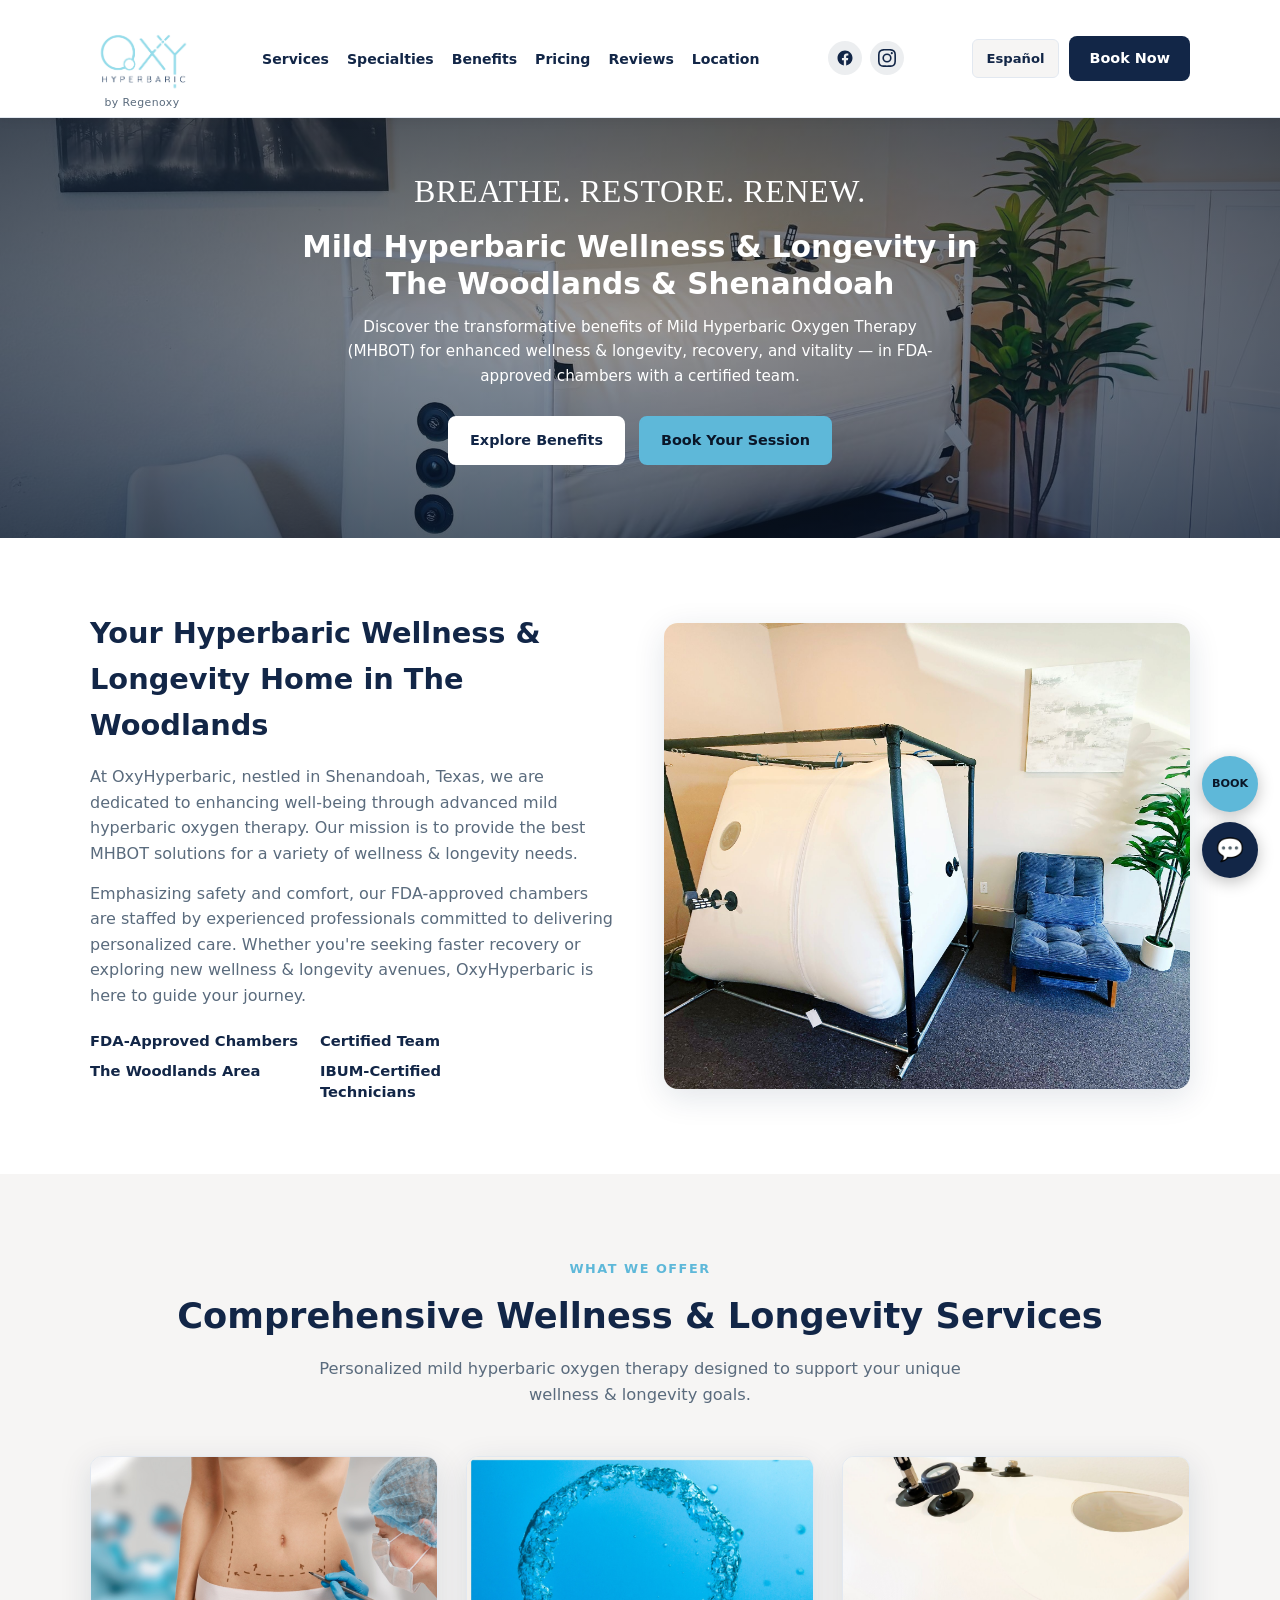
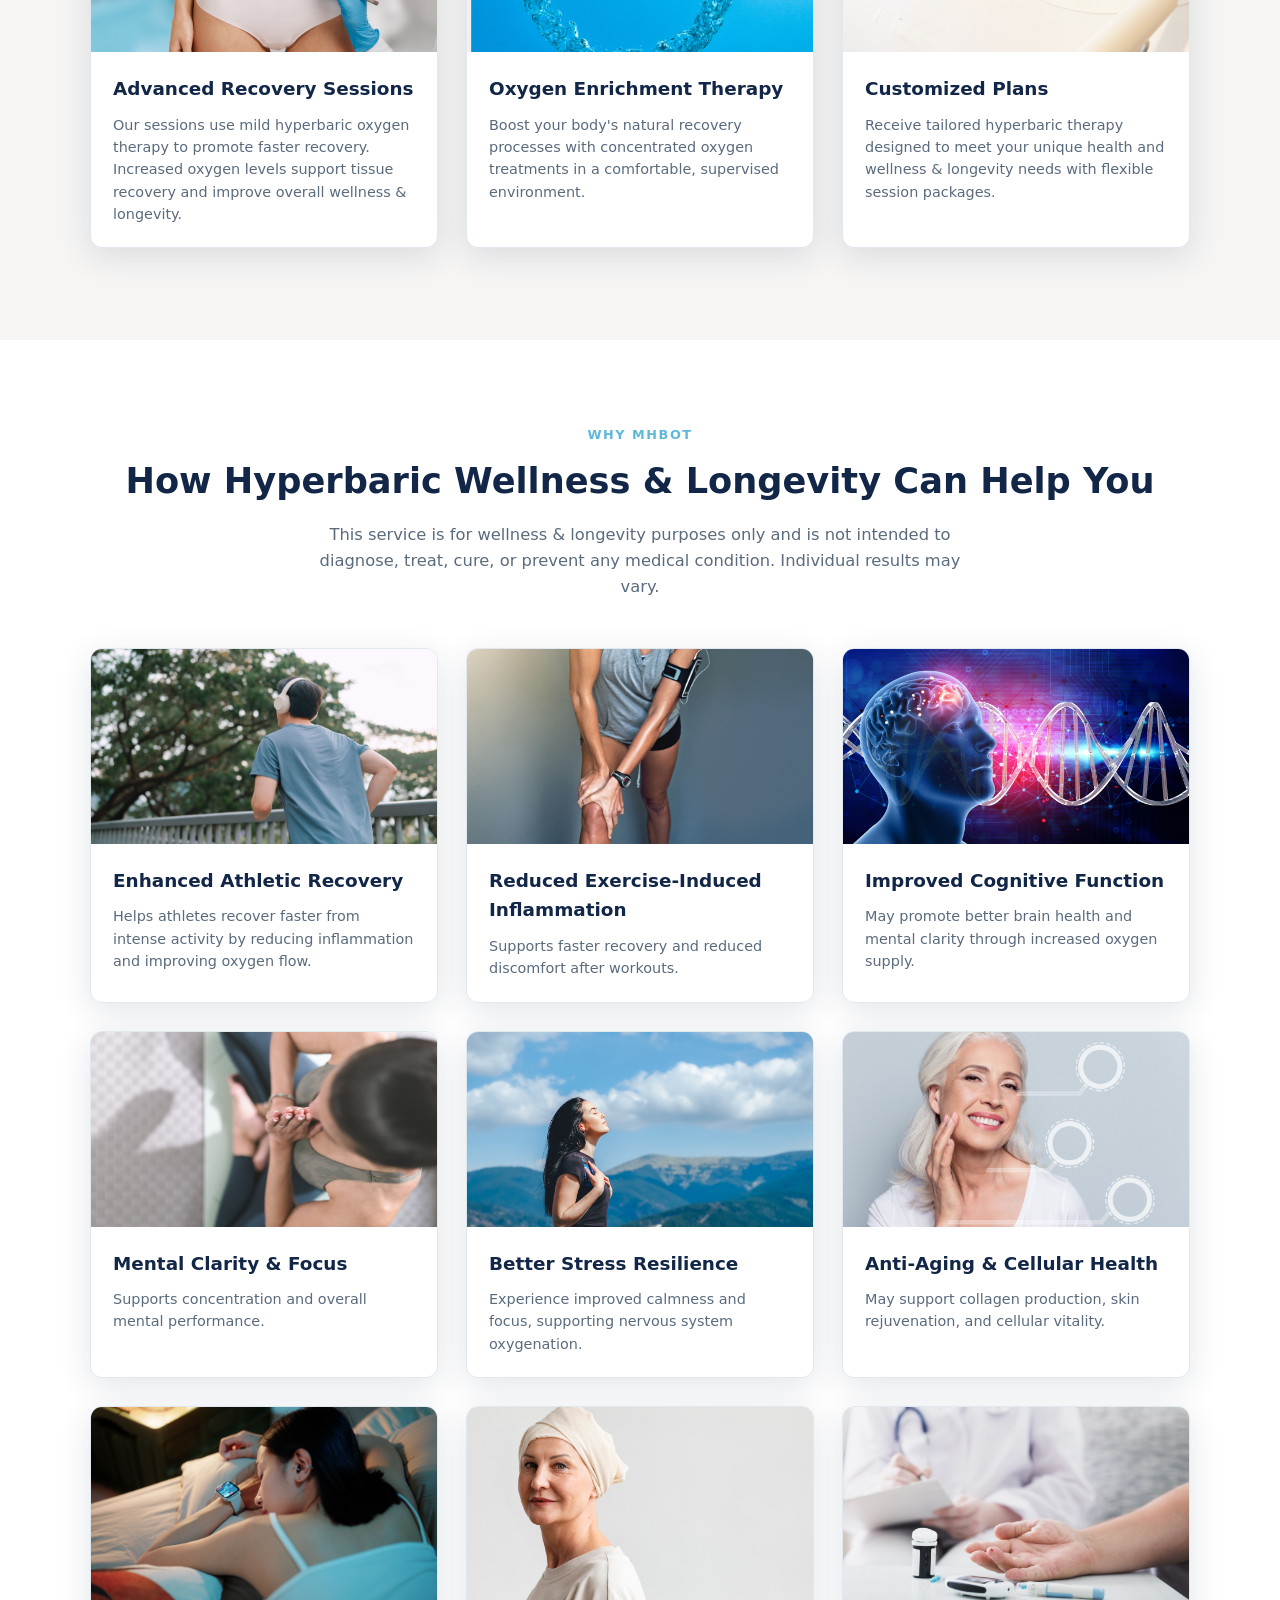
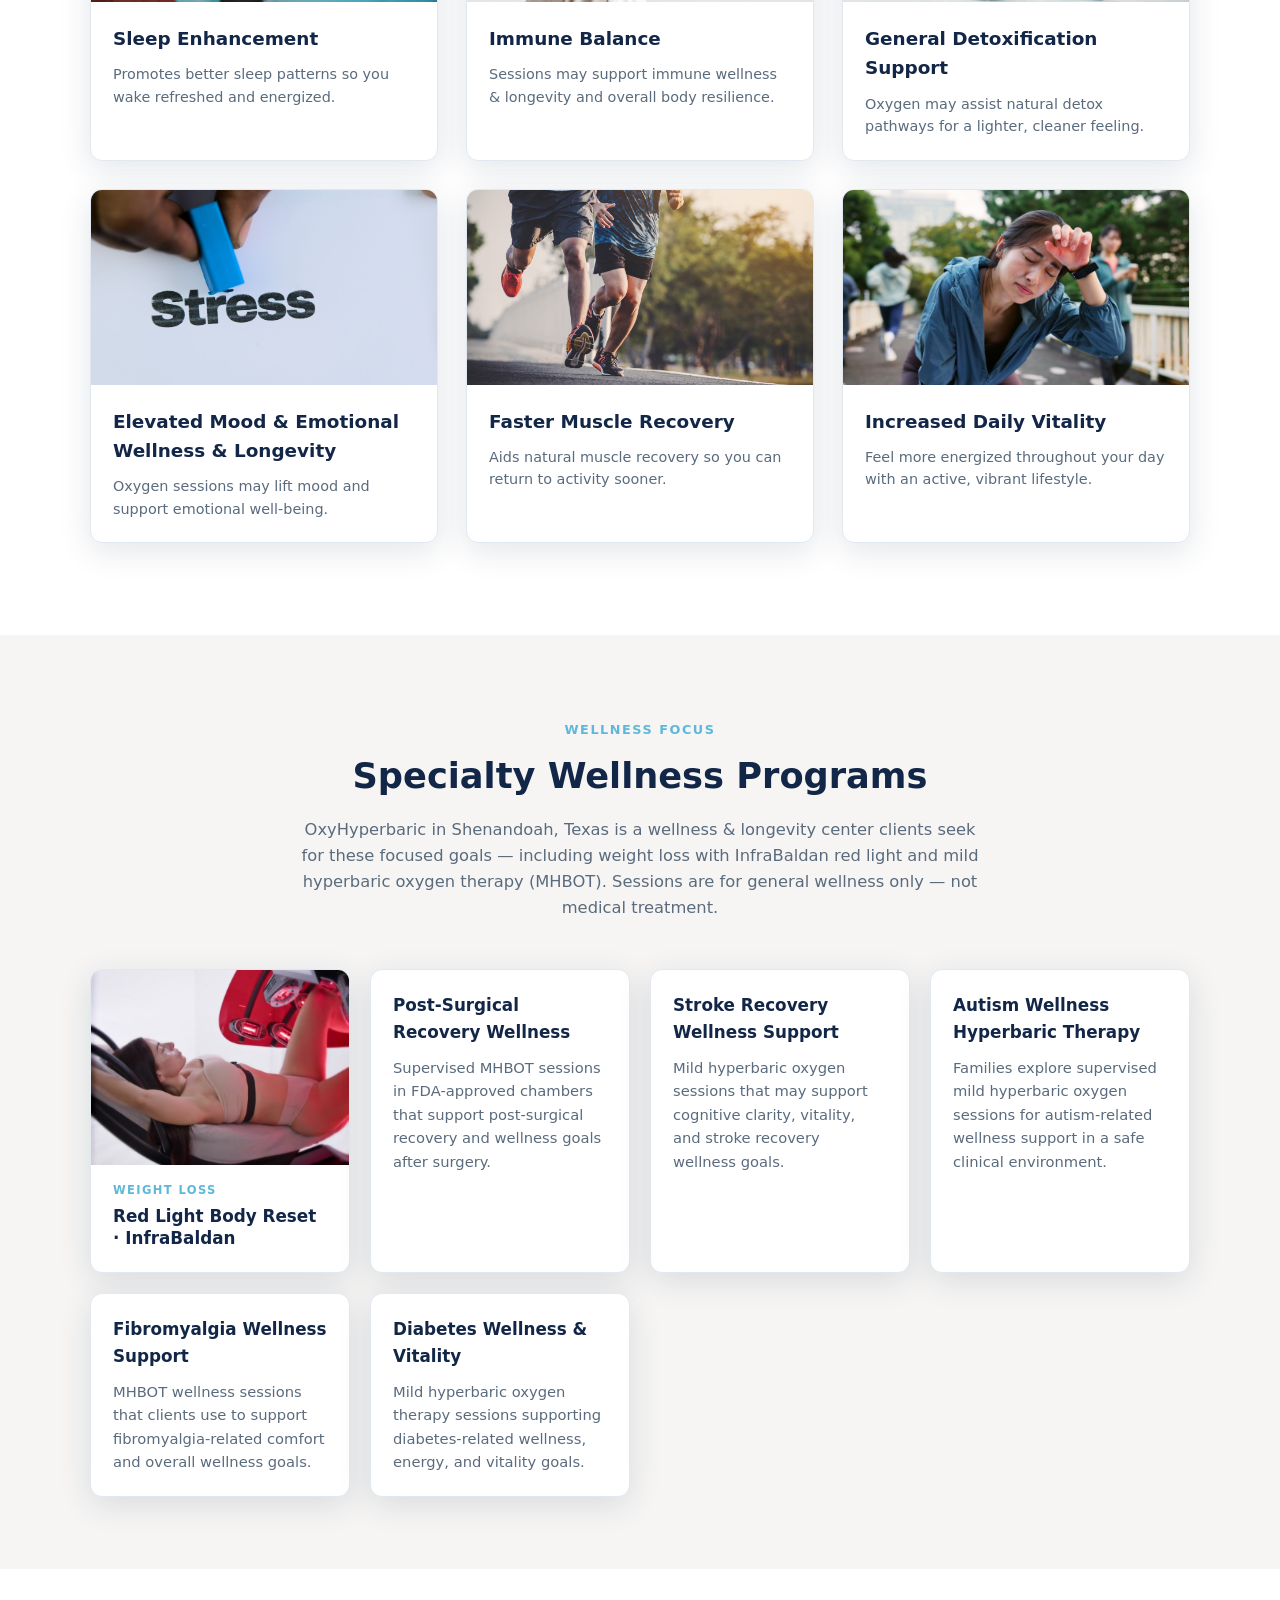
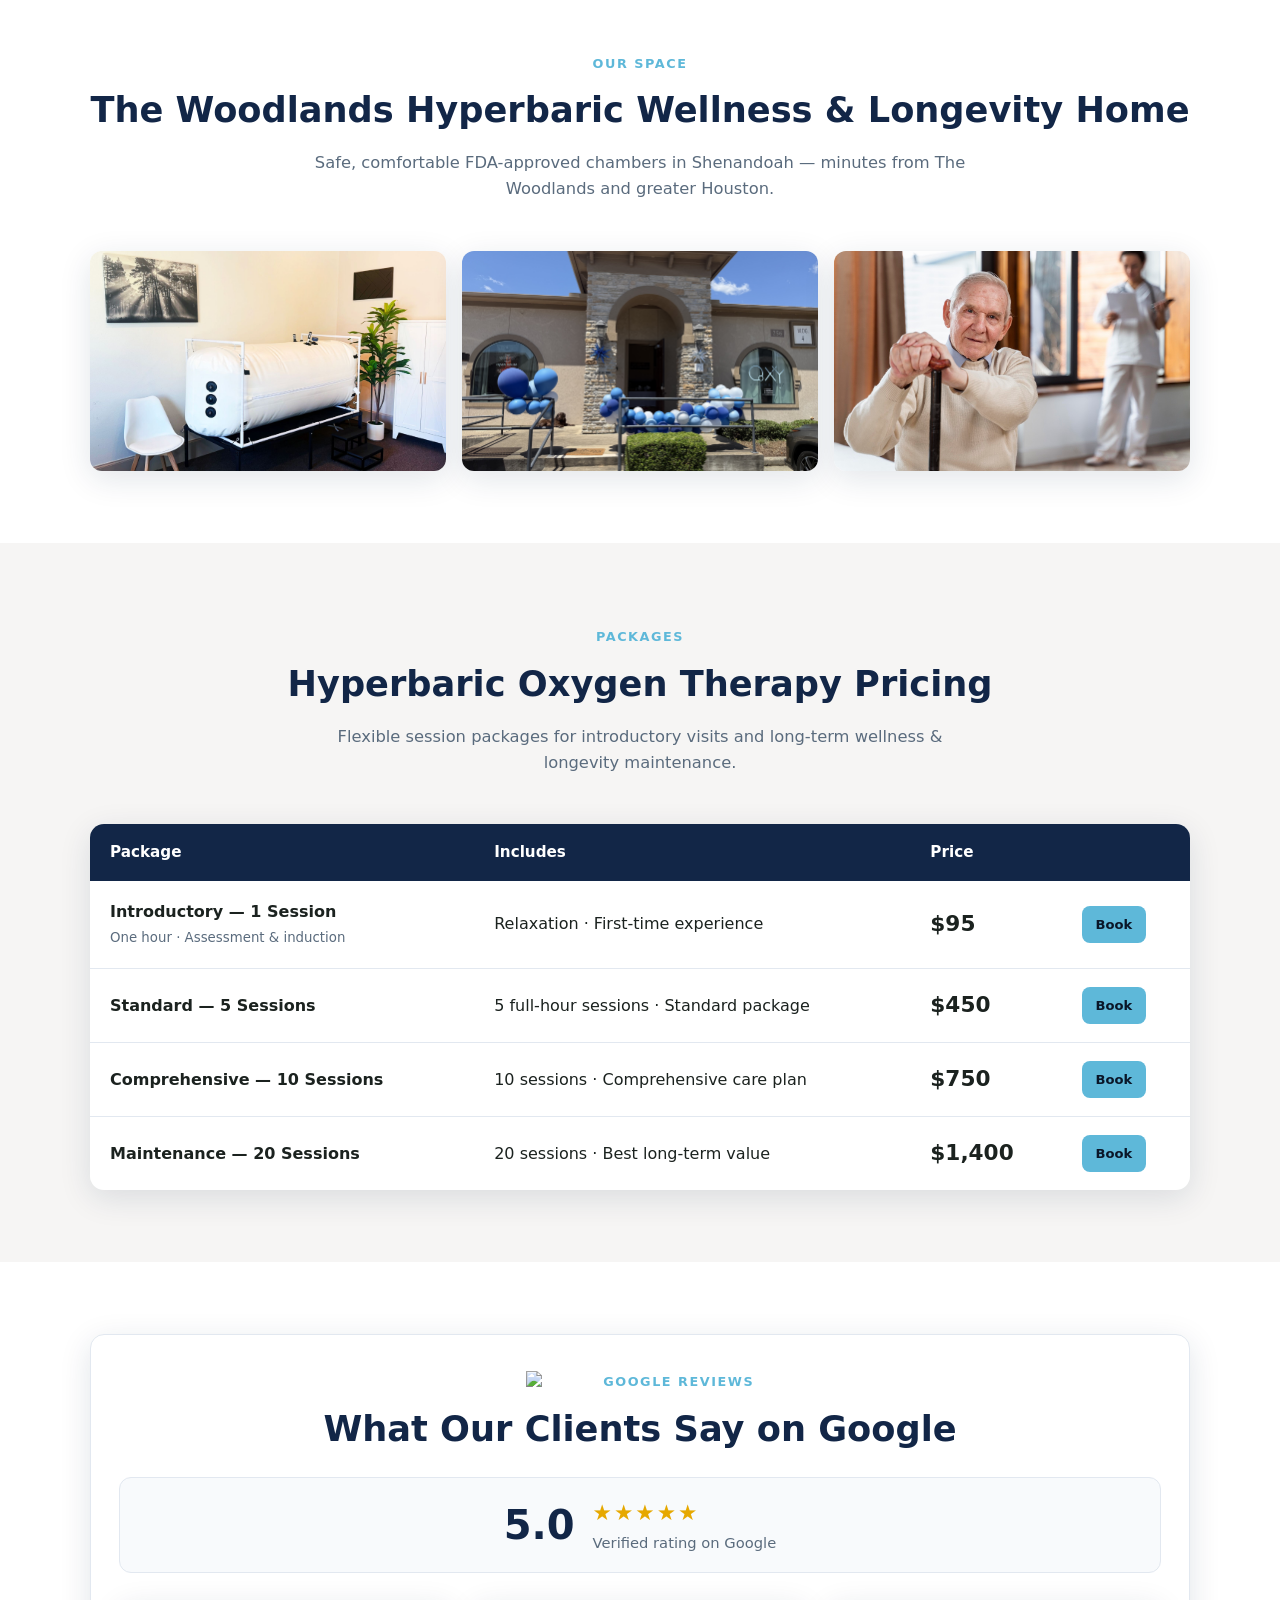
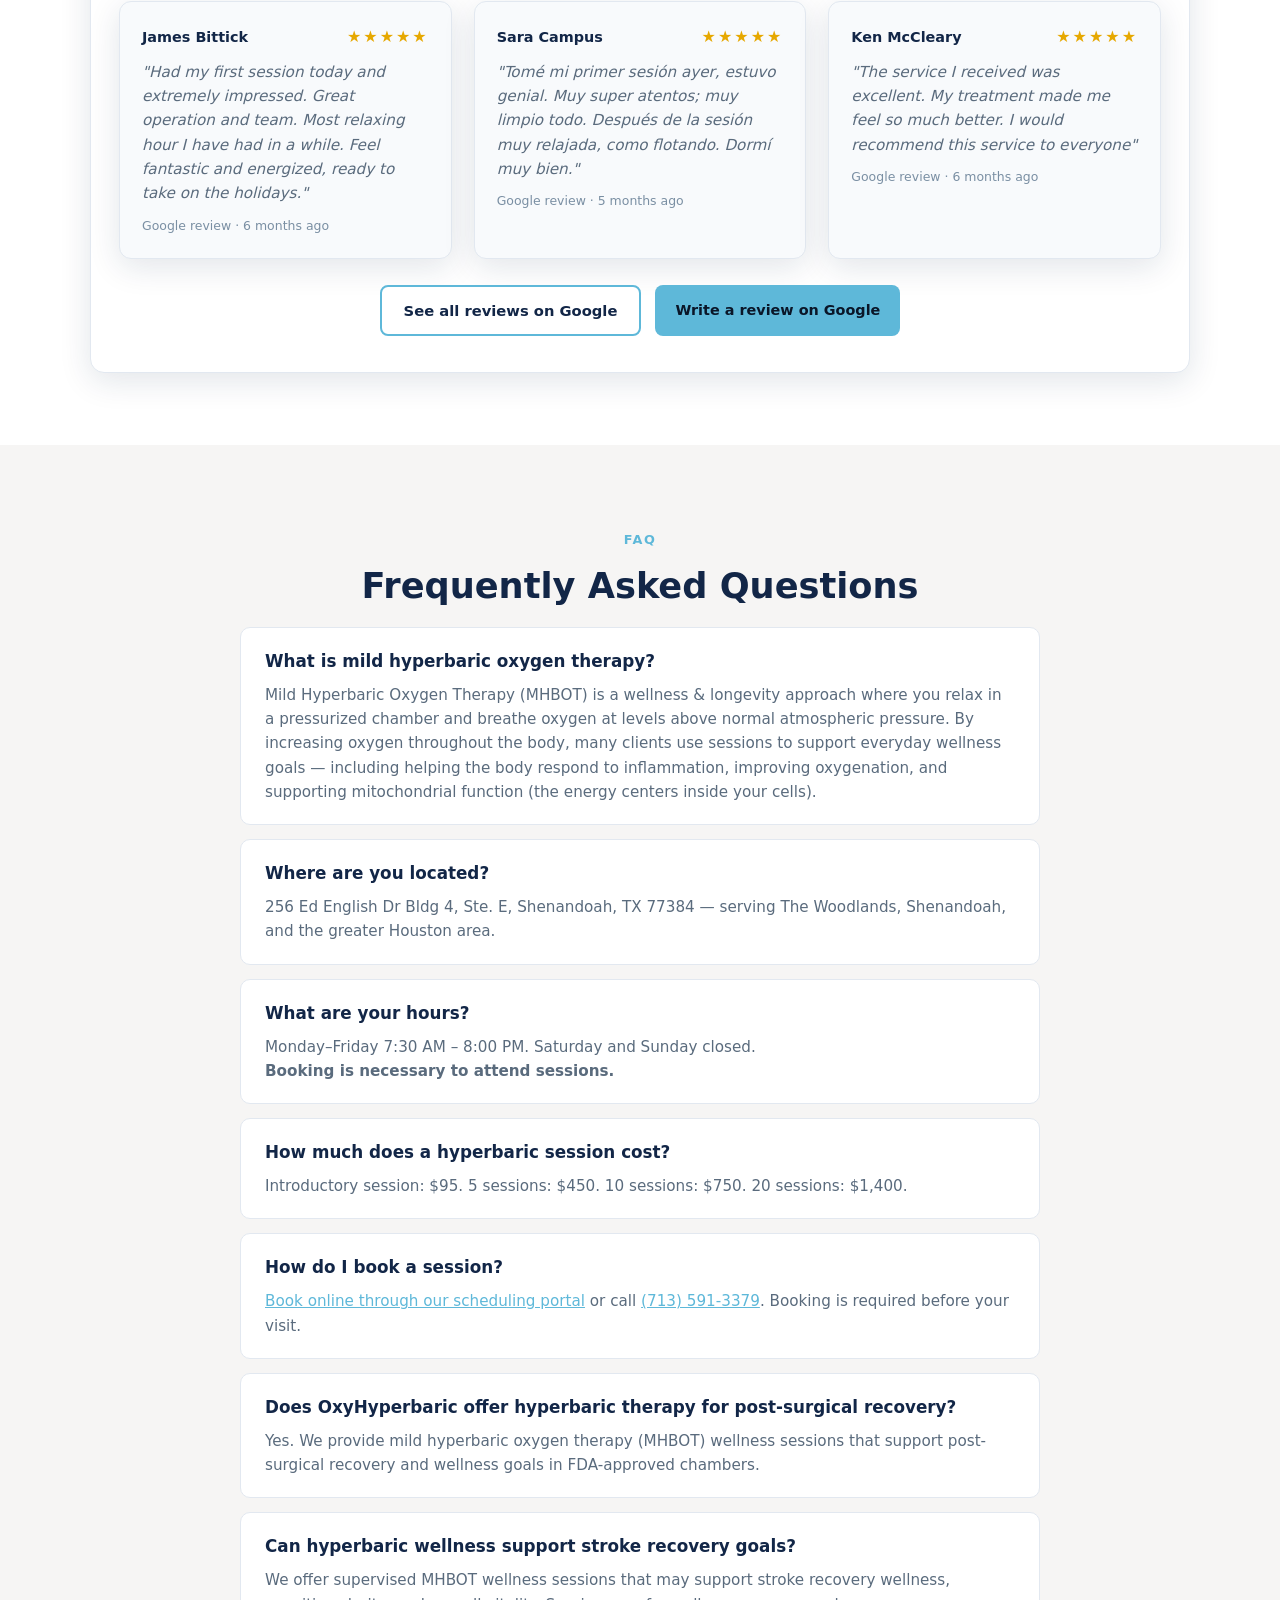
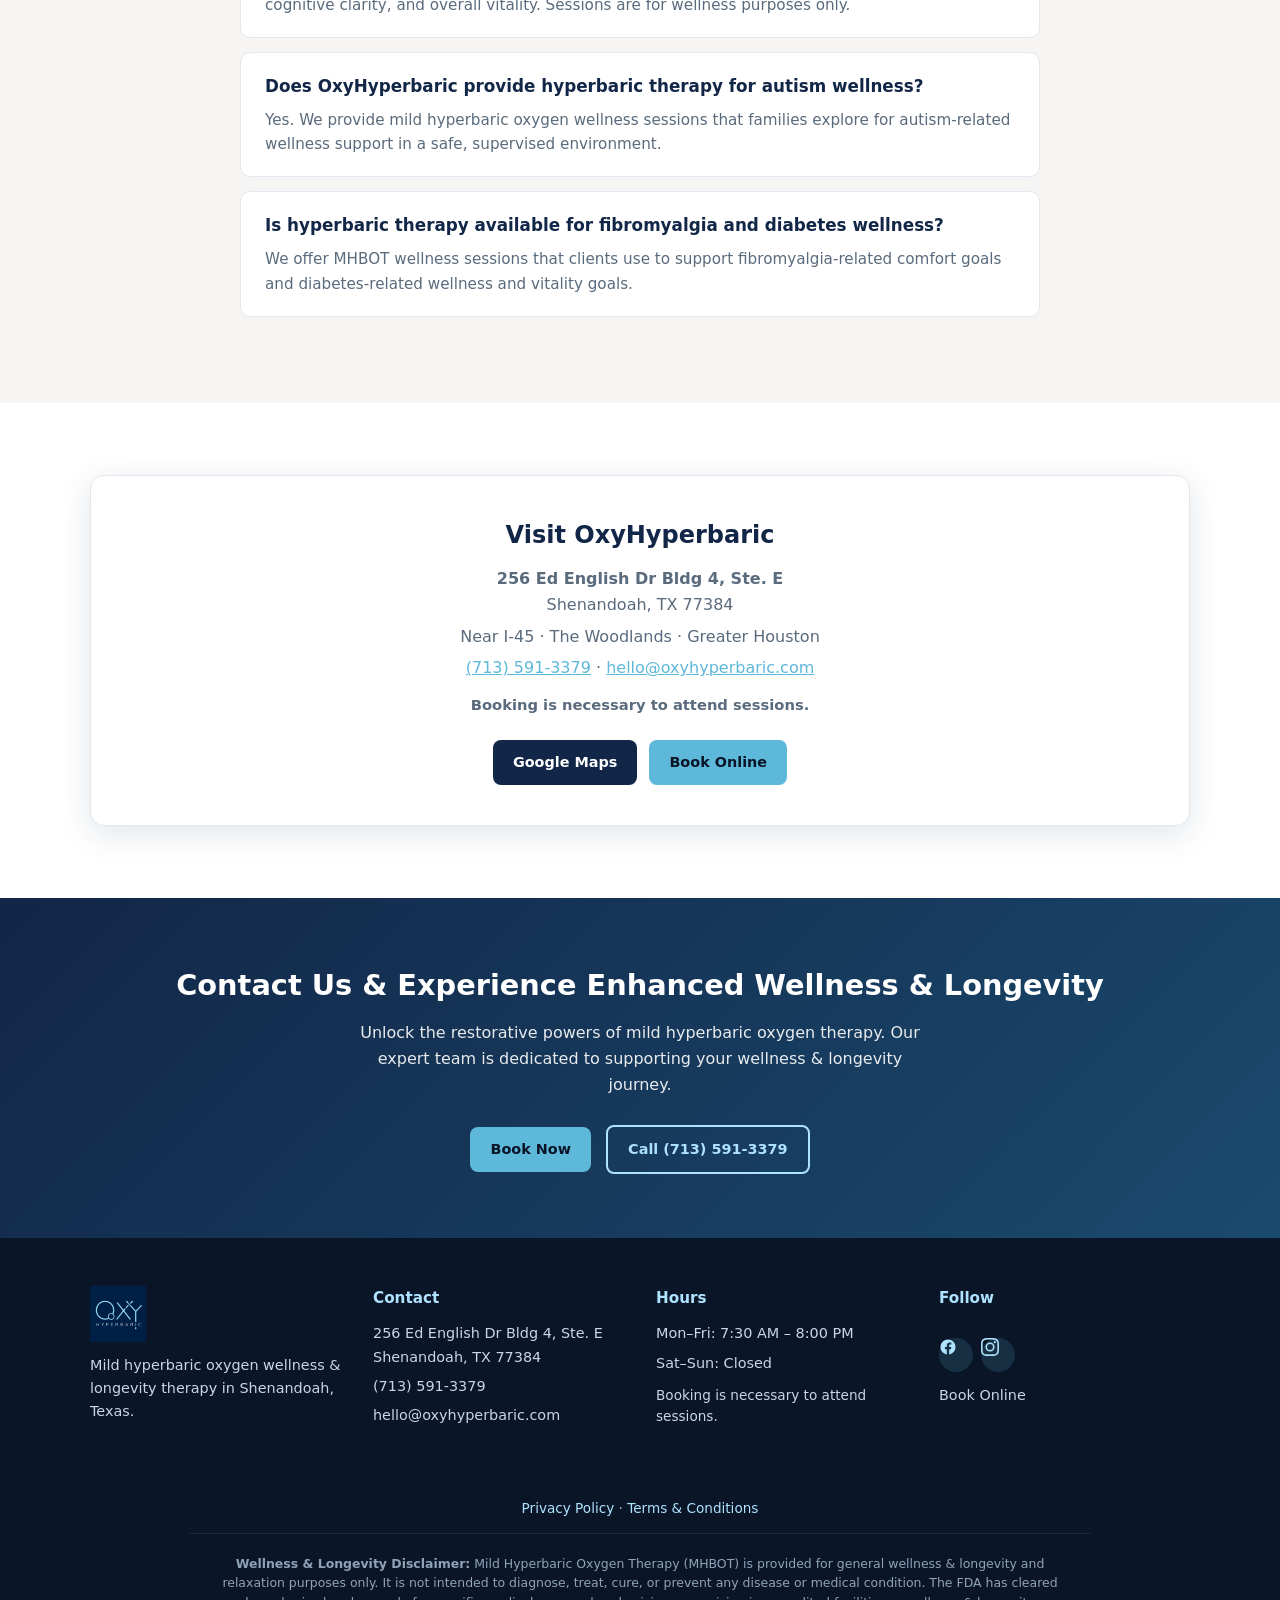
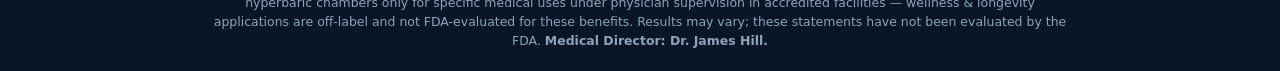
==== commit 4a1b8b76: "Integrate InfraBaldan weight-loss card on homepage and remove tax copy. Adds image-first specialty p" ====
--- a/index.html
+++ b/index.html
@@ -67,7 +67,10 @@
             "Stroke recovery wellness support",
             "Autism wellness hyperbaric therapy",
             "Fibromyalgia wellness support",
-            "Diabetes wellness support"
+            "Diabetes wellness support",
+            "Weight loss wellness",
+            "Red light therapy",
+            "InfraBaldan body reset"
           ],
           "telephone": "+1-713-591-3379",
           "email": "hello@oxyhyperbaric.com",
@@ -182,7 +185,7 @@
               "name": "How much does a hyperbaric session cost?",
               "acceptedAnswer": {
                 "@type": "Answer",
-                "text": "Introductory session: $95. 5 sessions: $450. 10 sessions: $750. 20 sessions: $1,400. All prices subject to 8.25% Texas sales tax at checkout."
+                "text": "Introductory session: $95. 5 sessions: $450. 10 sessions: $750. 20 sessions: $1,400."
               }
             },
             {
@@ -394,8 +397,6 @@
         .pricing-table td { padding: 18px 20px; border-bottom: 1px solid var(--border); color: var(--forest); }
         .pricing-table tr:last-child td { border-bottom: none; }
         .price-val { font-size: 1.35rem; font-weight: 800; color: var(--navy); white-space: nowrap; }
-        .tax-note { text-align: center; margin-top: 16px; font-size: 0.88rem; color: var(--muted); }
-
         .google-reviews-box { background: var(--white); border: 1px solid var(--border); border-radius: 14px; padding: 36px 28px; box-shadow: var(--shadow); }
         .google-reviews-head { display: flex; align-items: center; justify-content: center; gap: 10px; flex-wrap: wrap; margin-bottom: 8px; }
         .google-reviews-head img { height: 22px; width: auto; }
@@ -425,6 +426,12 @@
         .specialty-card { background: var(--white); border: 1px solid var(--border); border-radius: 12px; padding: 22px; box-shadow: var(--shadow); }
         .specialty-card h3 { margin: 0 0 10px; color: var(--navy); font-size: 1.05rem; }
         .specialty-card p { margin: 0; color: var(--muted); font-size: 0.92rem; }
+        .specialty-card--visual { padding: 0; overflow: hidden; transition: transform 0.2s, box-shadow 0.2s; }
+        .specialty-card--visual:hover { transform: translateY(-4px); box-shadow: 0 12px 36px rgba(18, 38, 71, 0.16); }
+        .specialty-card--visual a { display: block; text-decoration: none; color: inherit; }
+        .specialty-card--visual .specialty-image { width: 100%; height: 195px; object-fit: cover; display: block; background: var(--cream); }
+        .specialty-card--visual h3 { margin: 0; padding: 18px 22px 22px; color: var(--navy); font-size: 1.05rem; line-height: 1.35; }
+        .specialty-card--visual .specialty-tag { display: block; font-size: 0.72rem; font-weight: 700; letter-spacing: 0.12em; text-transform: uppercase; color: var(--cyan); margin-bottom: 6px; }
 
         .faq-list { max-width: 800px; margin: 0 auto; }
         .faq-item { background: var(--white); border: 1px solid var(--border); border-radius: 10px; padding: 20px 24px; margin-bottom: 14px; }
@@ -638,9 +645,15 @@
     <section id="specialties">
         <div class="container">
             <p class="section-label">Wellness Focus</p>
-            <h2 class="section-title">Specialty Wellness Programs (MHBOT)</h2>
-            <p class="section-sub">OxyHyperbaric in Shenandoah, Texas is a mild hyperbaric oxygen therapy wellness & longevity center clients seek for these focused wellness goals. Sessions are for general wellness only — not medical treatment.</p>
+            <h2 class="section-title">Specialty Wellness Programs</h2>
+            <p class="section-sub">OxyHyperbaric in Shenandoah, Texas is a wellness & longevity center clients seek for these focused goals — including weight loss with InfraBaldan red light and mild hyperbaric oxygen therapy (MHBOT). Sessions are for general wellness only — not medical treatment.</p>
             <div class="specialty-grid">
+                <article class="specialty-card specialty-card--visual">
+                    <a href="/infrabaldan/">
+                        <img class="specialty-image" src="/assets/images/infrabaldan/library/brand-hero-poster.jpg" alt="InfraBaldan red light weight loss program at OxyHyperbaric Shenandoah Texas" loading="lazy" width="600" height="395">
+                        <h3><span class="specialty-tag">Weight Loss</span>Red Light Body Reset · InfraBaldan</h3>
+                    </a>
+                </article>
                 <article class="specialty-card">
                     <h3>Post-Surgical Recovery Wellness</h3>
                     <p>Supervised MHBOT sessions in FDA-approved chambers that support post-surgical recovery and wellness goals after surgery.</p>
@@ -714,7 +727,6 @@
                     </tr>
                 </tbody>
             </table>
-            <p class="tax-note">All prices subject to 8.25% Texas sales tax. Tax applied at checkout.</p>
         </div>
     </section>
 
@@ -787,7 +799,7 @@
                 </div>
                 <div class="faq-item">
                     <h3>How much does a hyperbaric session cost?</h3>
-                    <p>Introductory session: $95. 5 sessions: $450. 10 sessions: $750. 20 sessions: $1,400. All prices subject to 8.25% Texas sales tax at checkout.</p>
+                    <p>Introductory session: $95. 5 sessions: $450. 10 sessions: $750. 20 sessions: $1,400.</p>
                 </div>
                 <div class="faq-item">
                     <h3>How do I book a session?</h3>
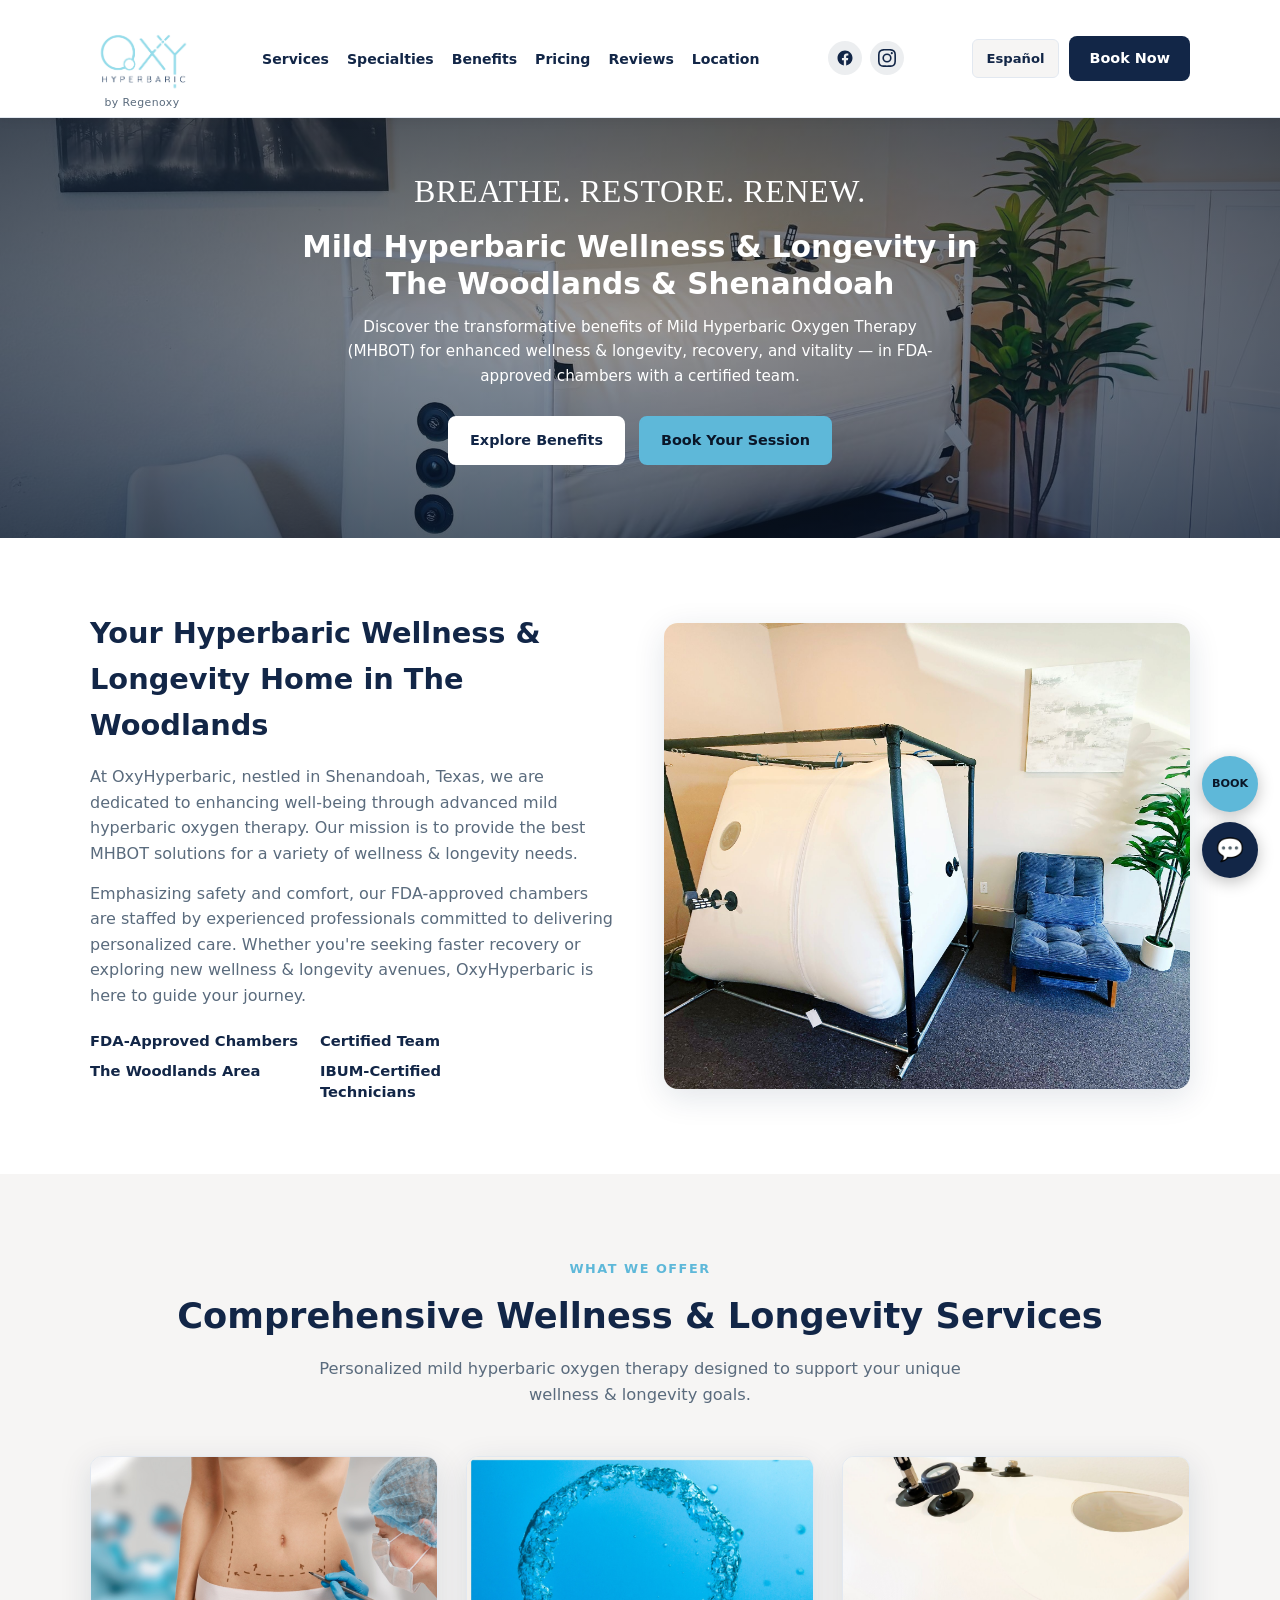
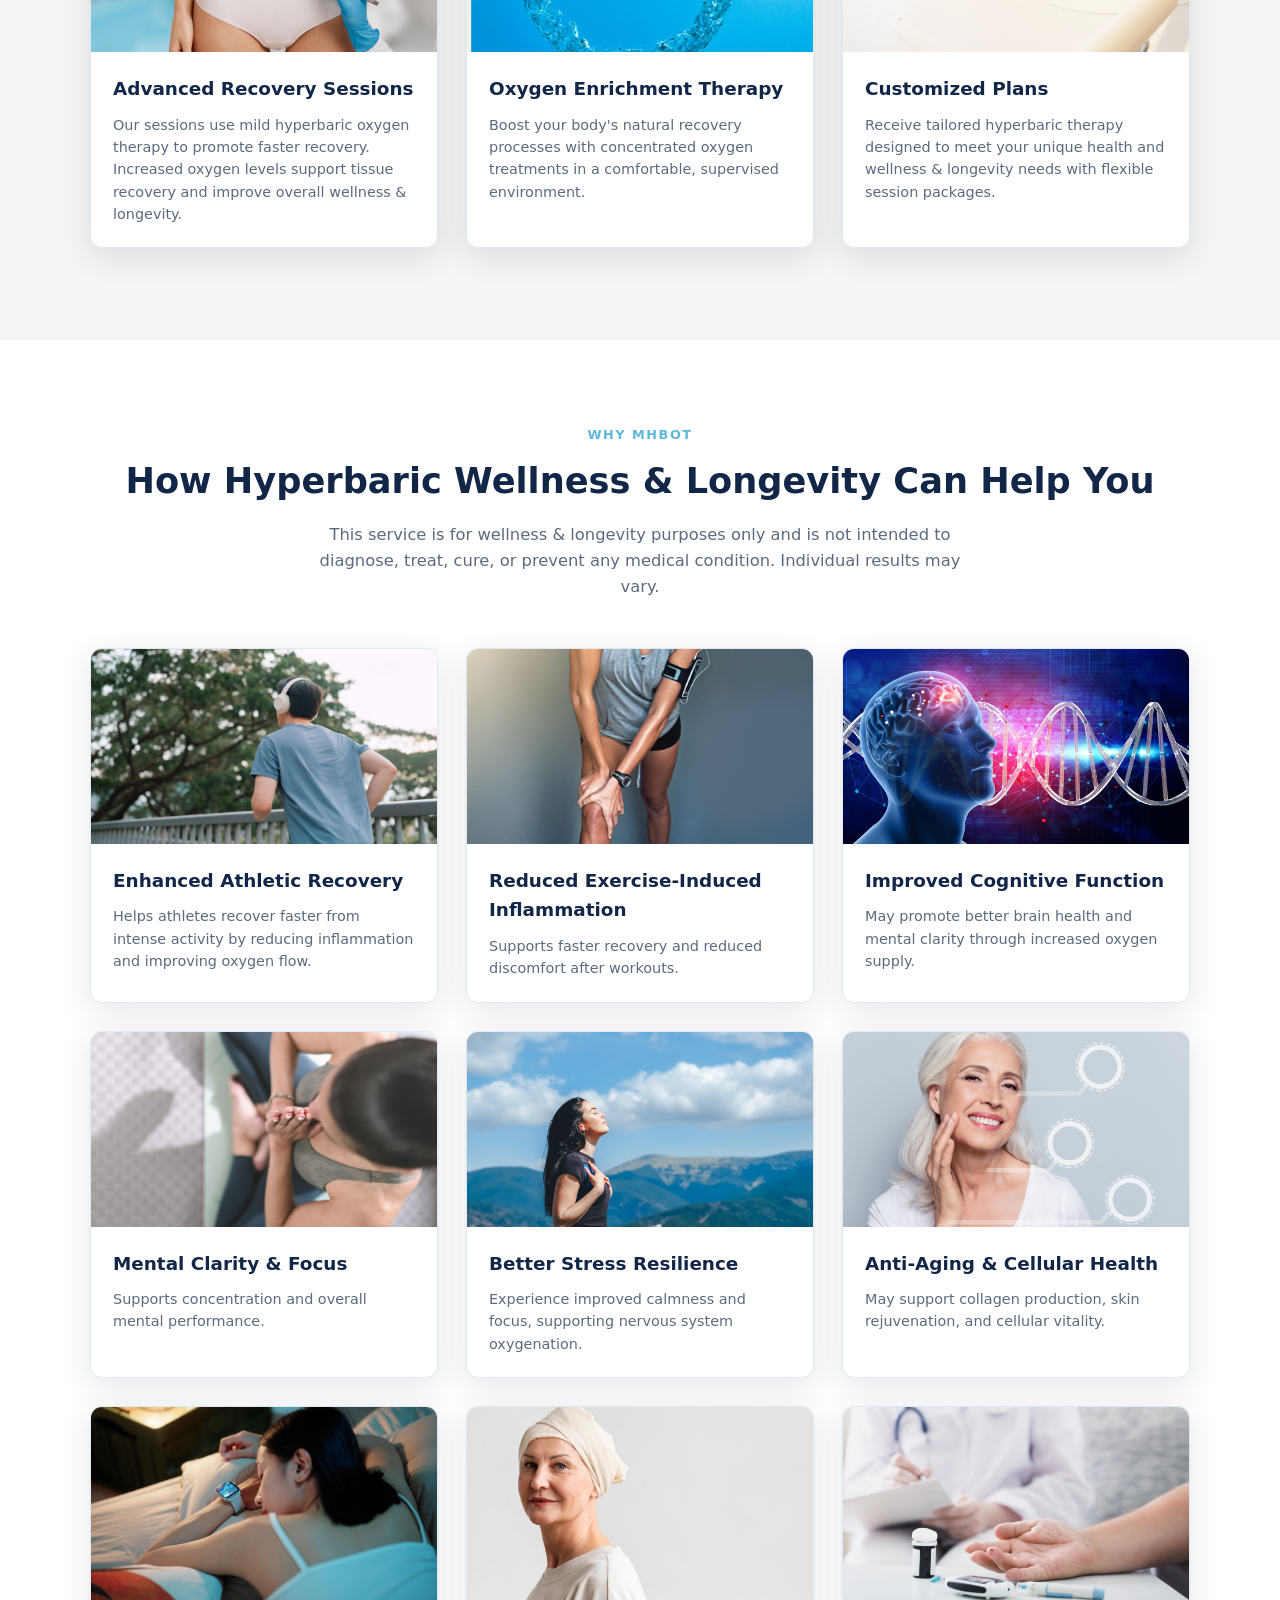
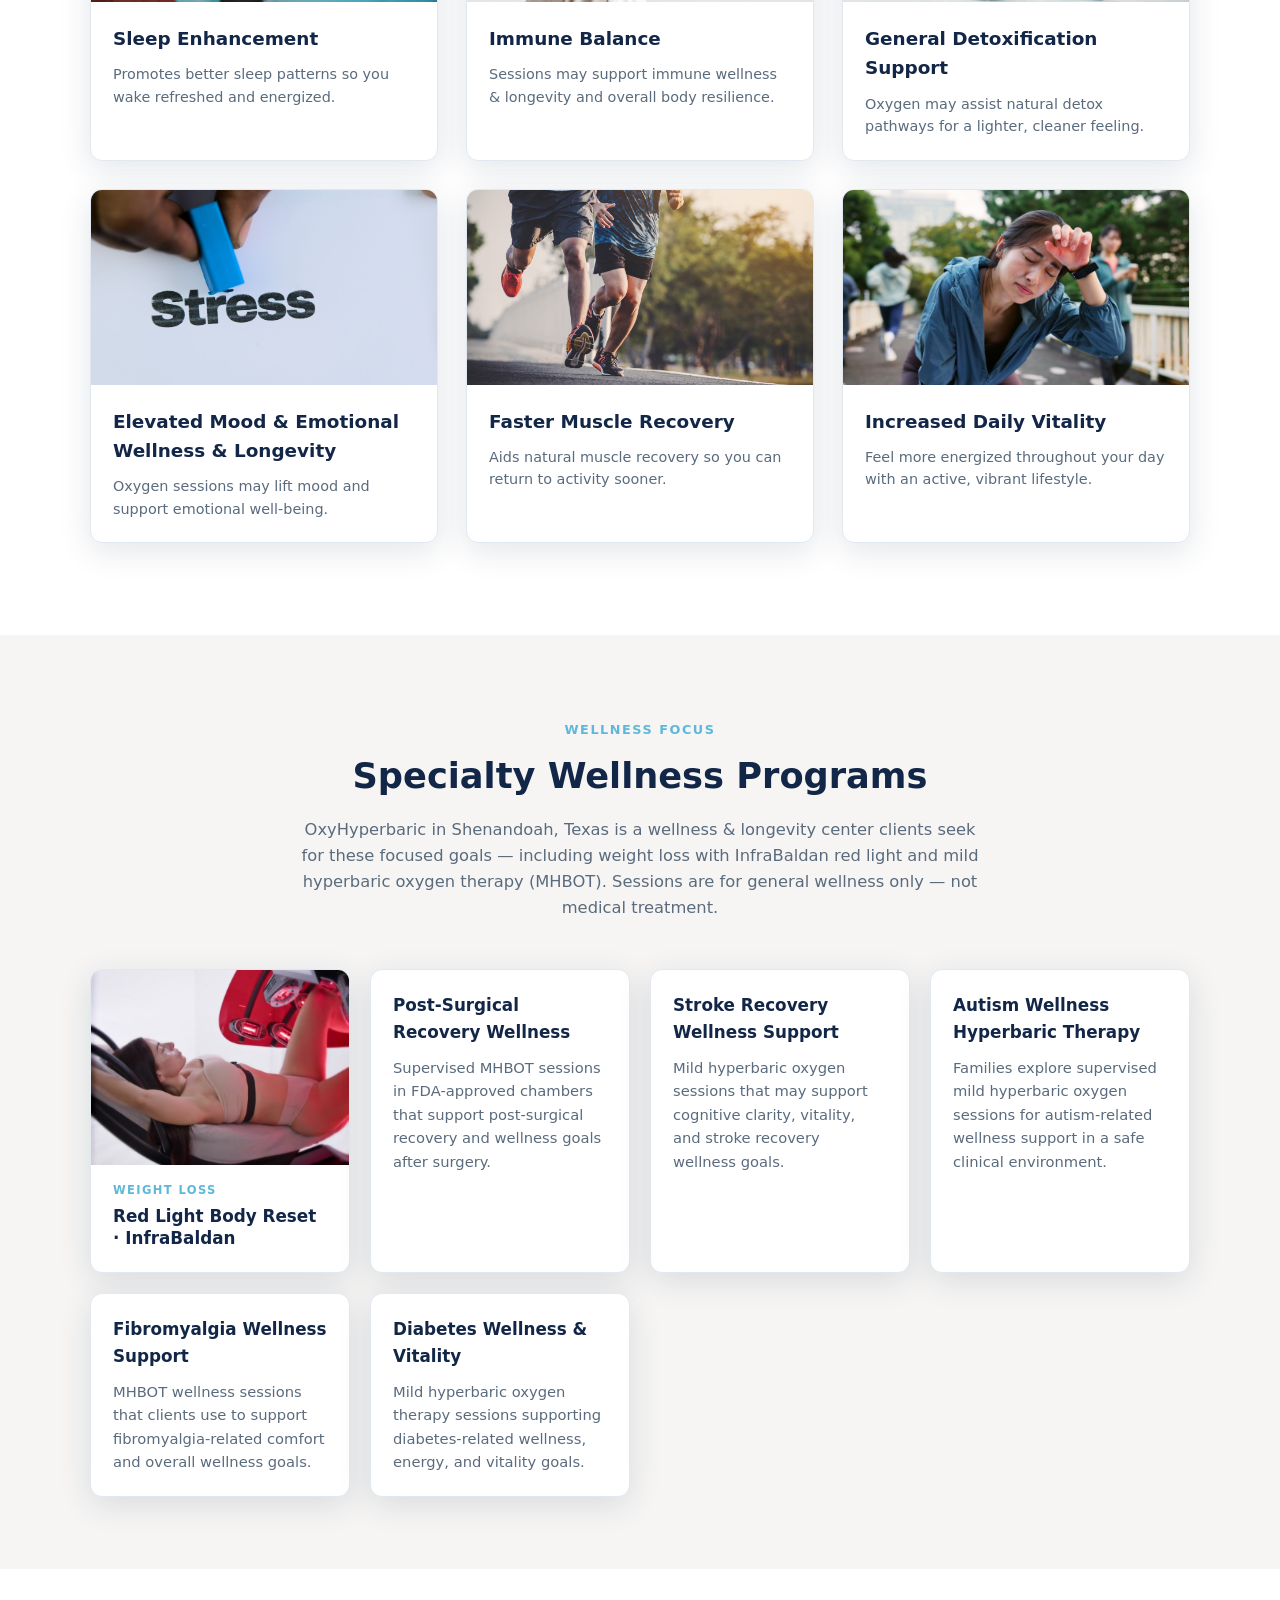
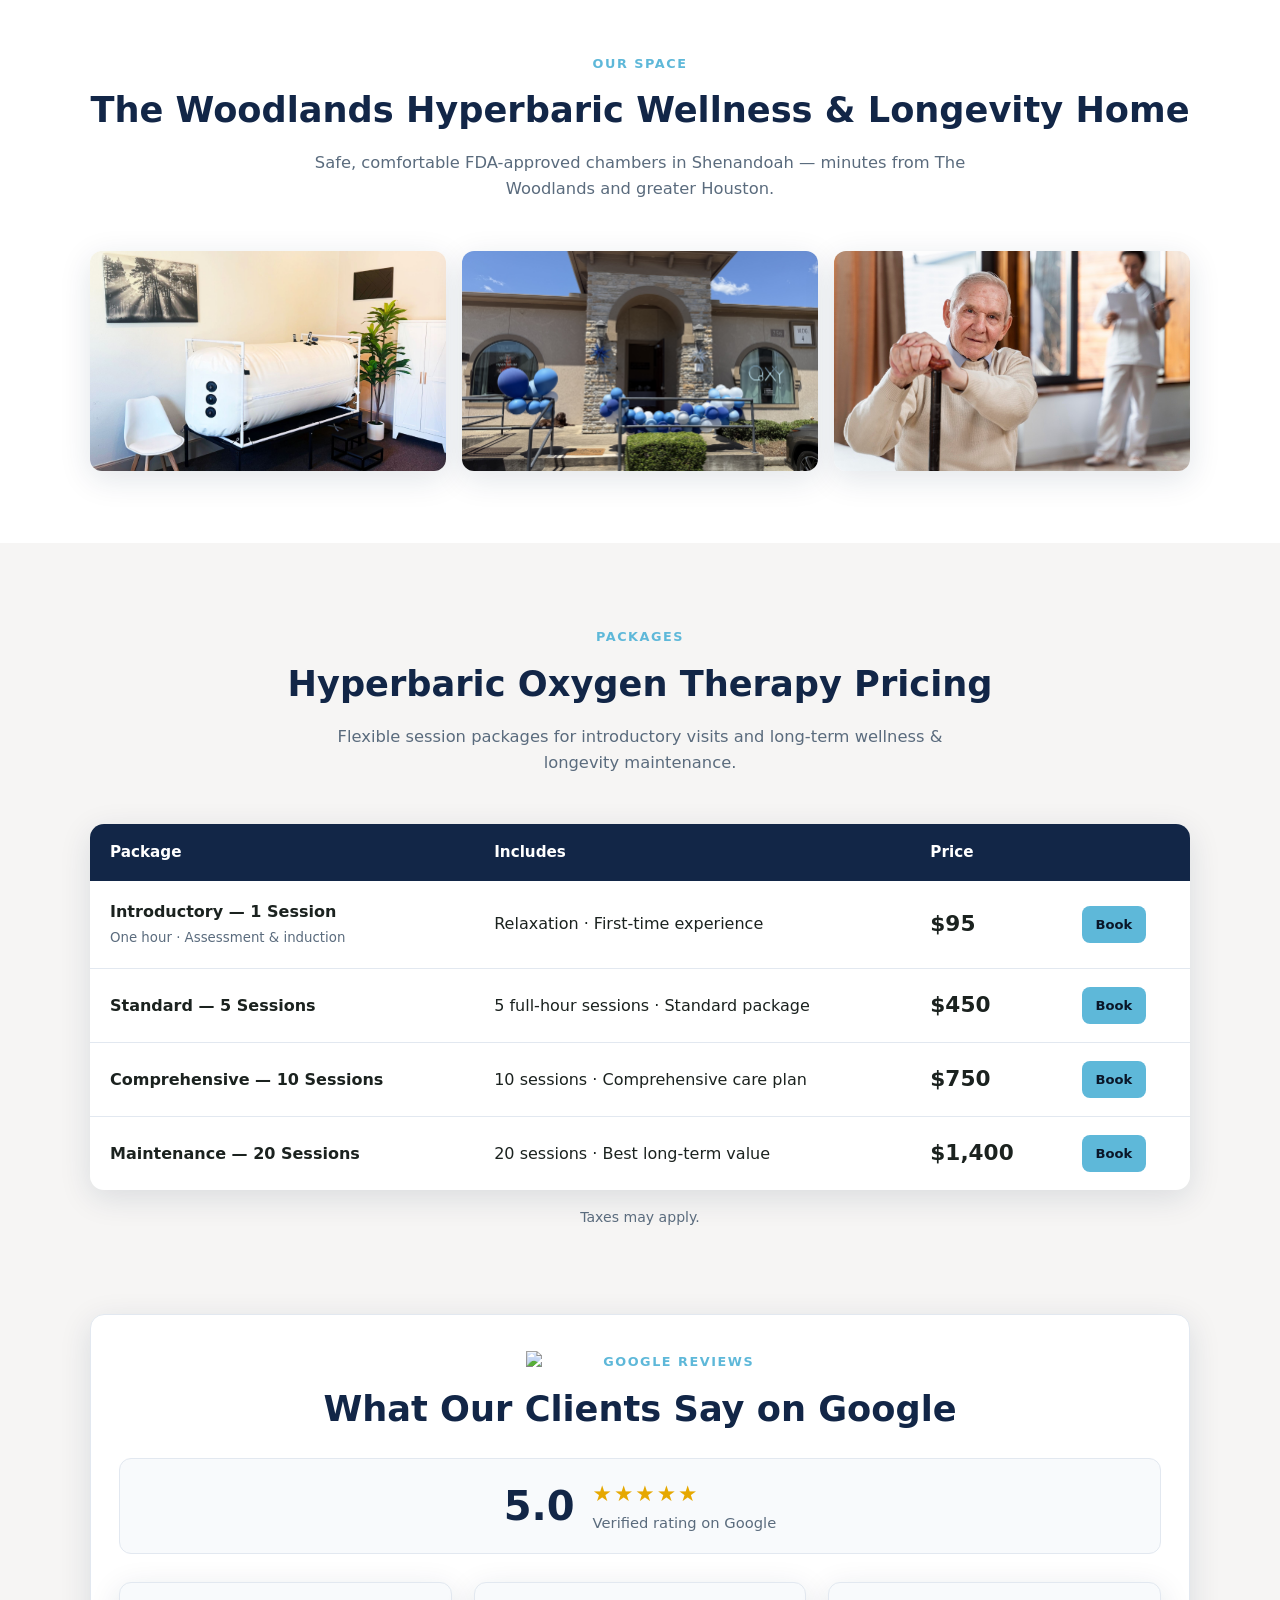
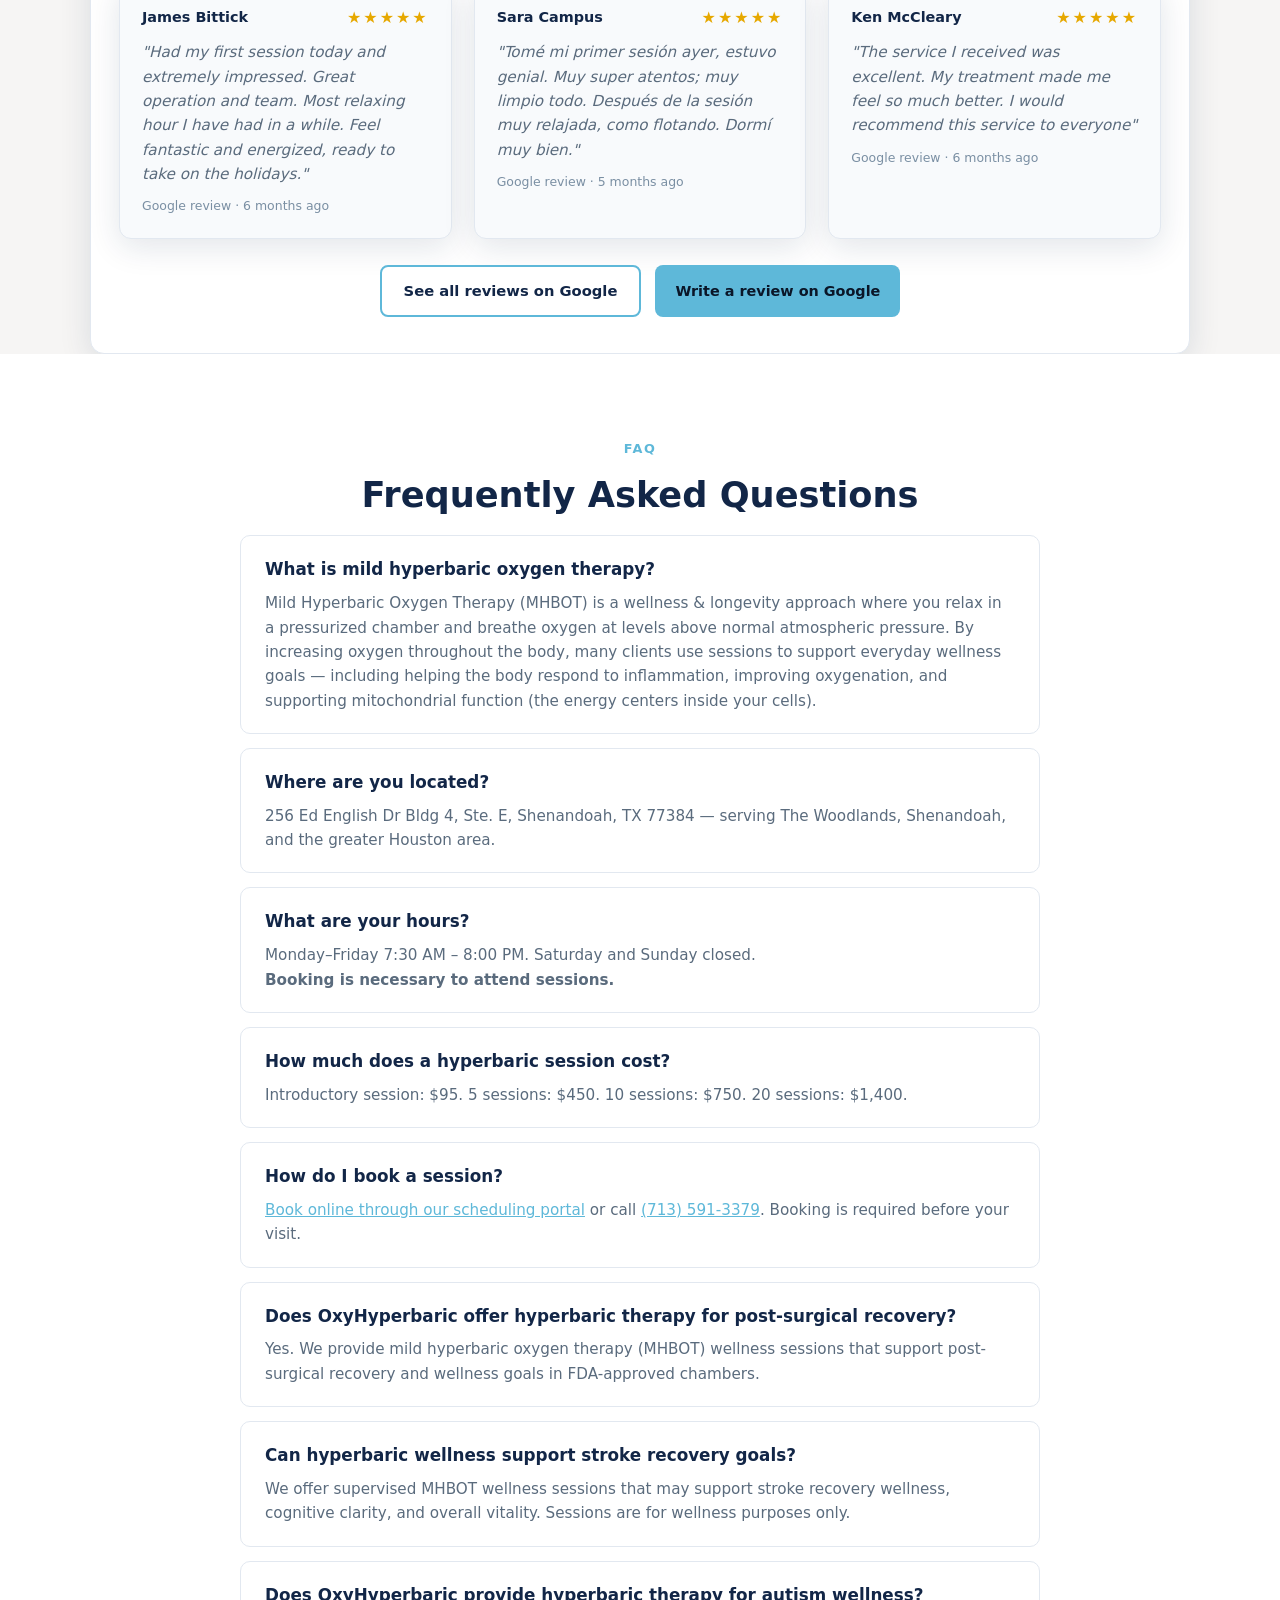
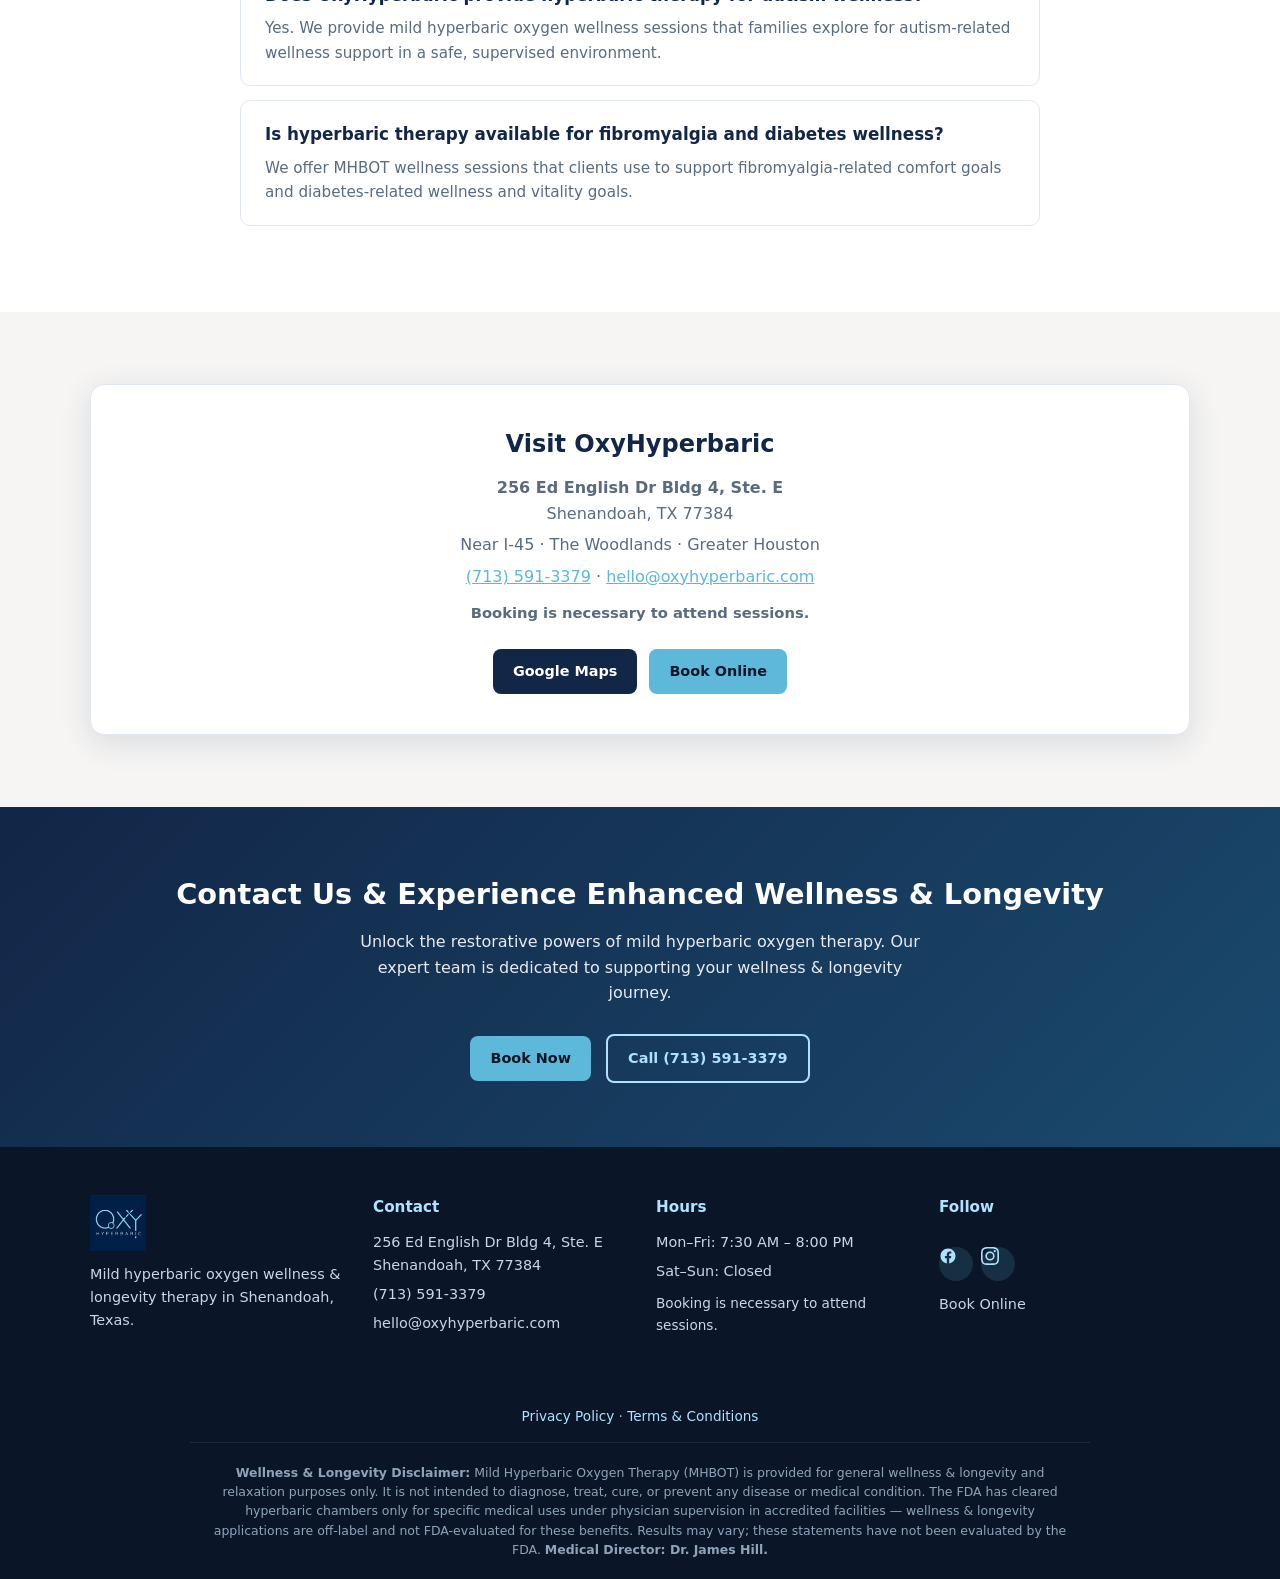
==== commit 66d69faa: "Use soft tax disclaimer instead of blanket sales tax copy. Shows "Taxes may apply" only on pricing a" ====
--- a/index.html
+++ b/index.html
@@ -397,6 +397,7 @@
         .pricing-table td { padding: 18px 20px; border-bottom: 1px solid var(--border); color: var(--forest); }
         .pricing-table tr:last-child td { border-bottom: none; }
         .price-val { font-size: 1.35rem; font-weight: 800; color: var(--navy); white-space: nowrap; }
+        .pricing-note { text-align: center; margin-top: 16px; font-size: 0.88rem; color: var(--muted); }
         .google-reviews-box { background: var(--white); border: 1px solid var(--border); border-radius: 14px; padding: 36px 28px; box-shadow: var(--shadow); }
         .google-reviews-head { display: flex; align-items: center; justify-content: center; gap: 10px; flex-wrap: wrap; margin-bottom: 8px; }
         .google-reviews-head img { height: 22px; width: auto; }
@@ -727,10 +728,9 @@
                     </tr>
                 </tbody>
             </table>
-        </div>
-    </section>
-
-    <section id="reviews">
+            <p class="pricing-note">Taxes may apply.</p>
+        </div>
+    </section>
         <div class="container">
             <div class="google-reviews-box">
                 <div class="google-reviews-head">
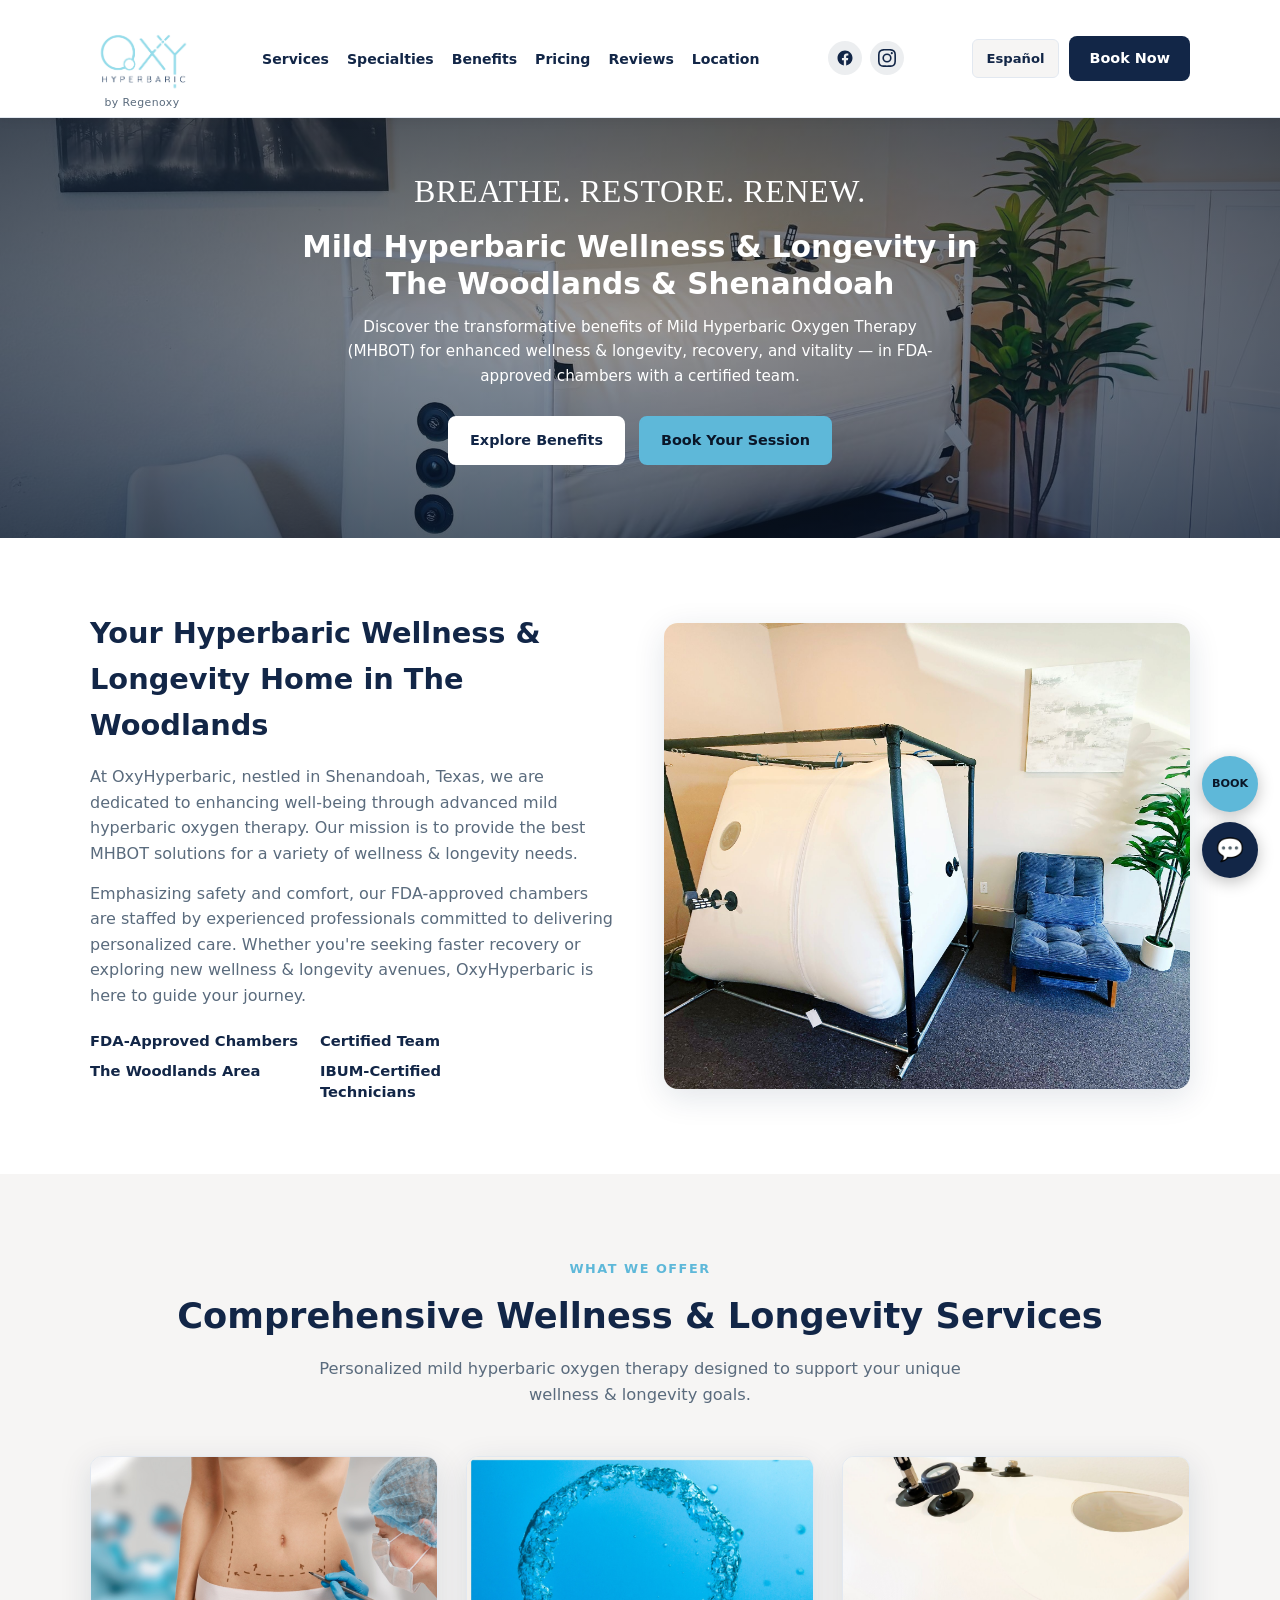
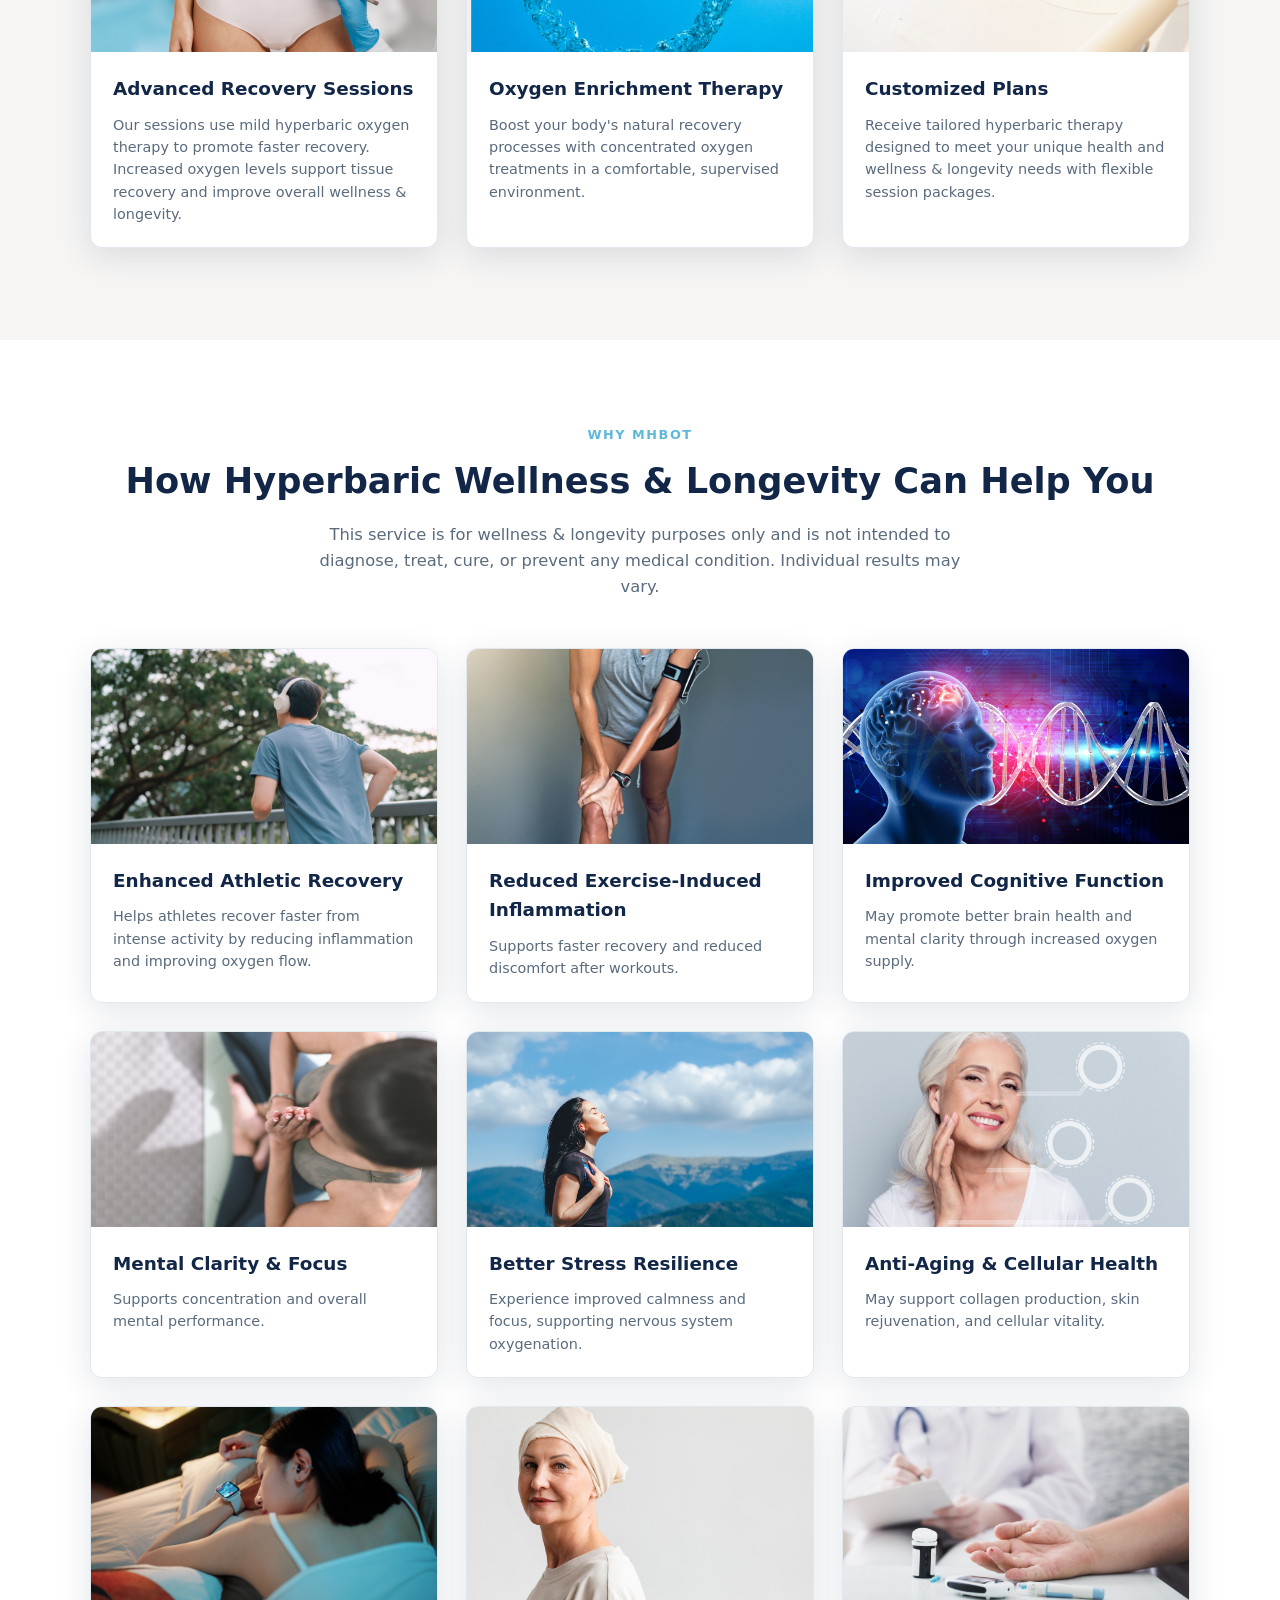
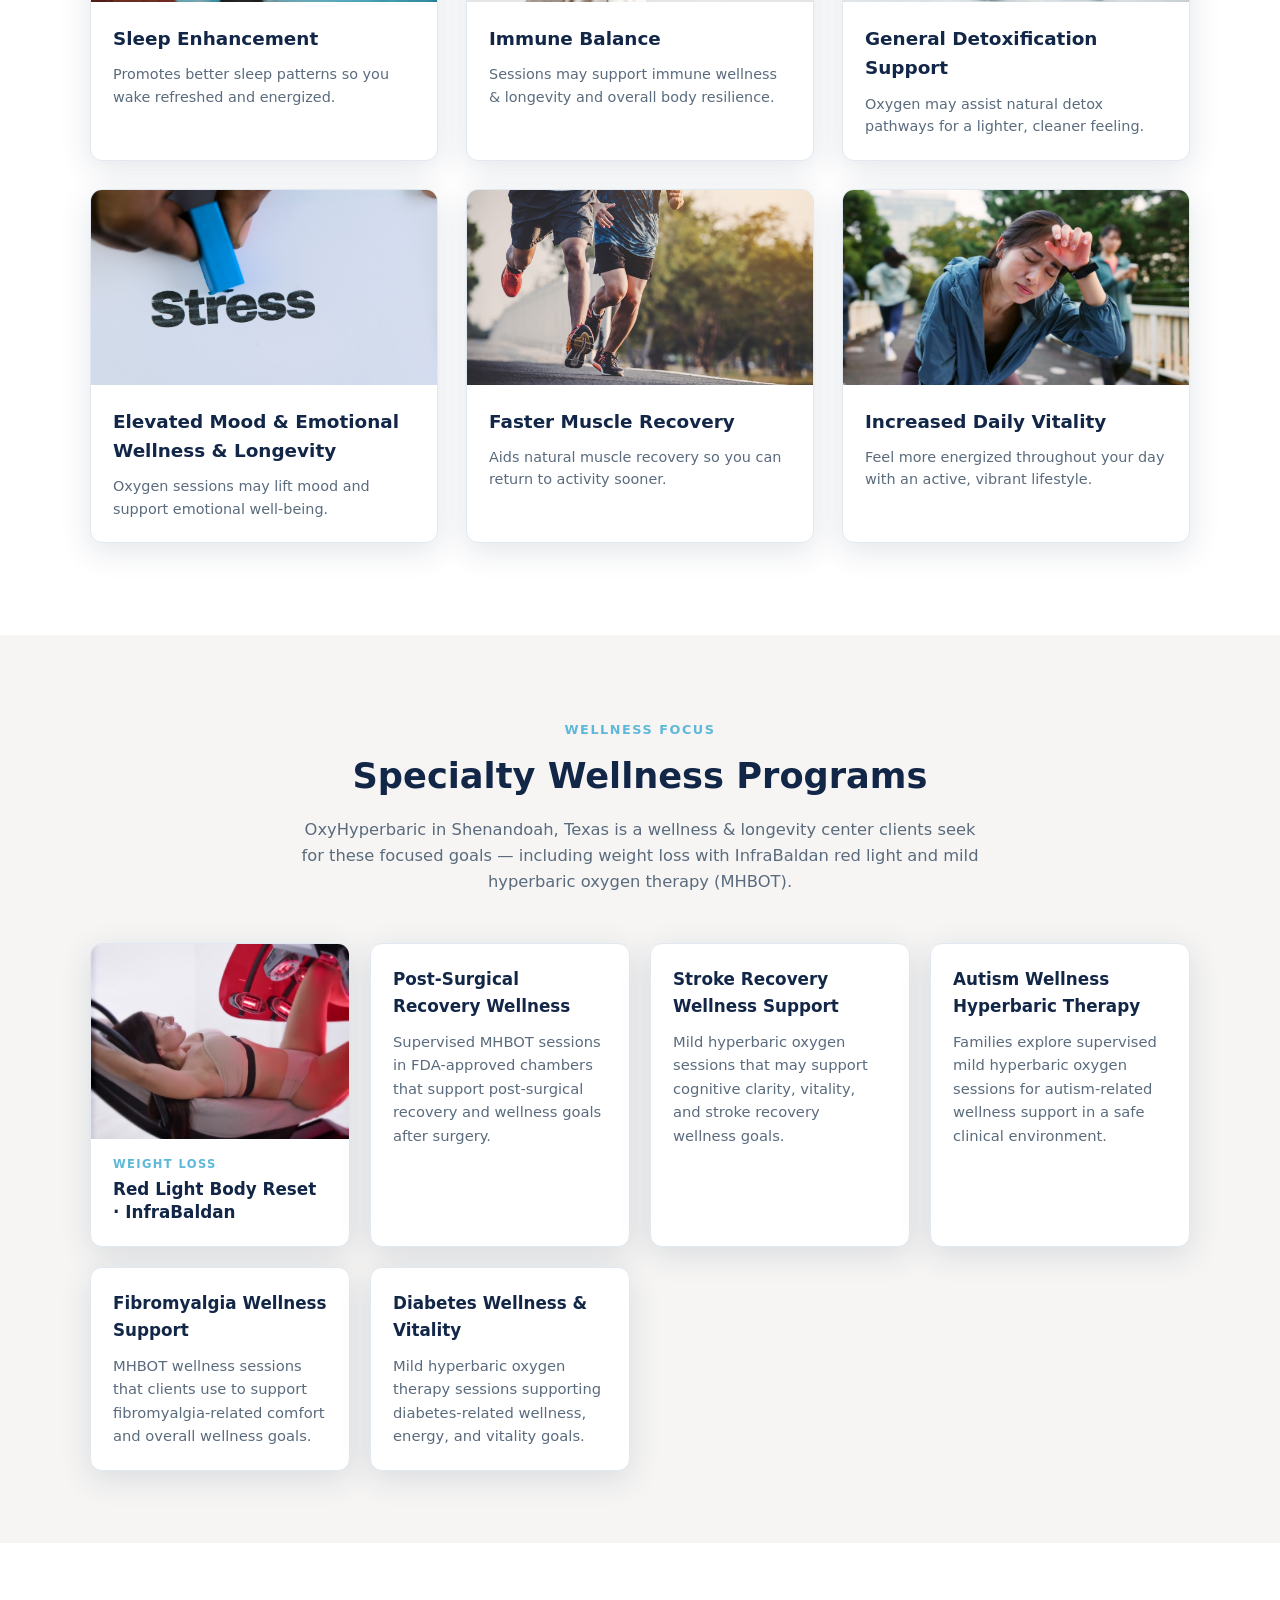
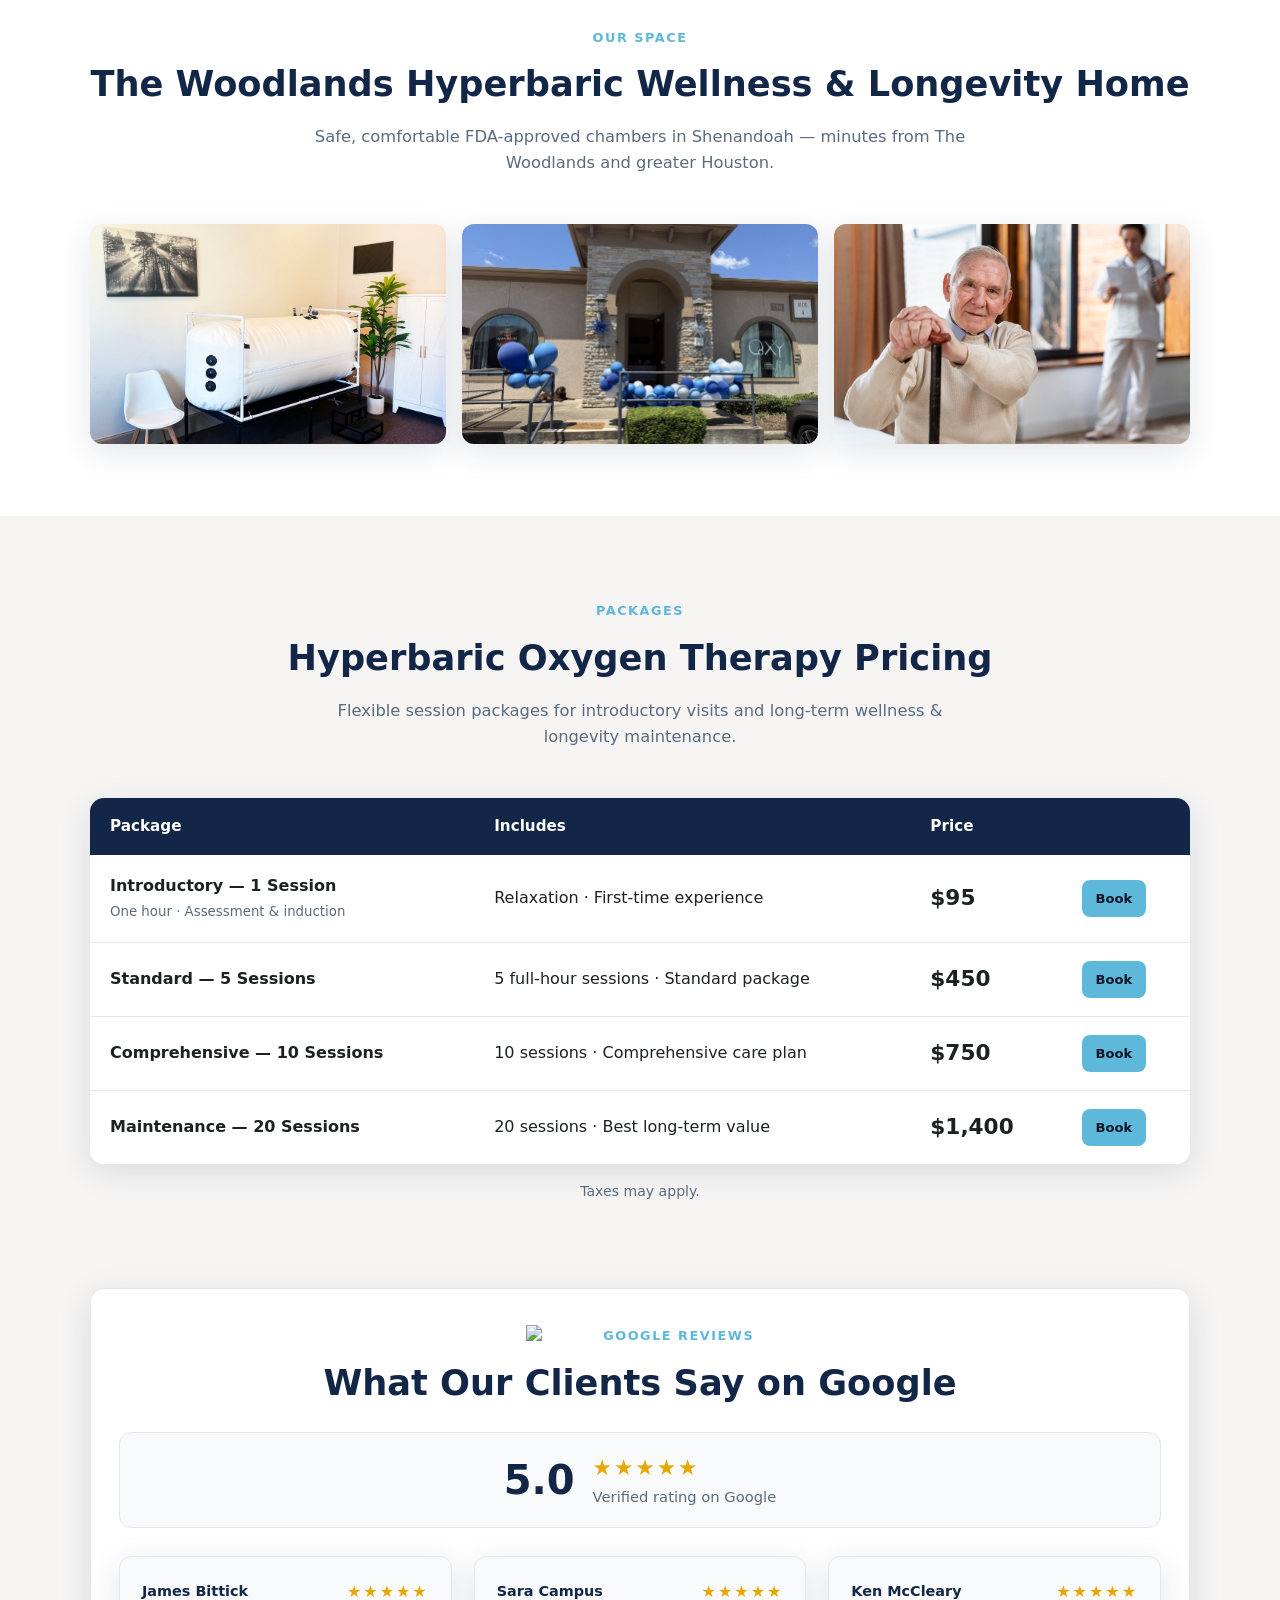
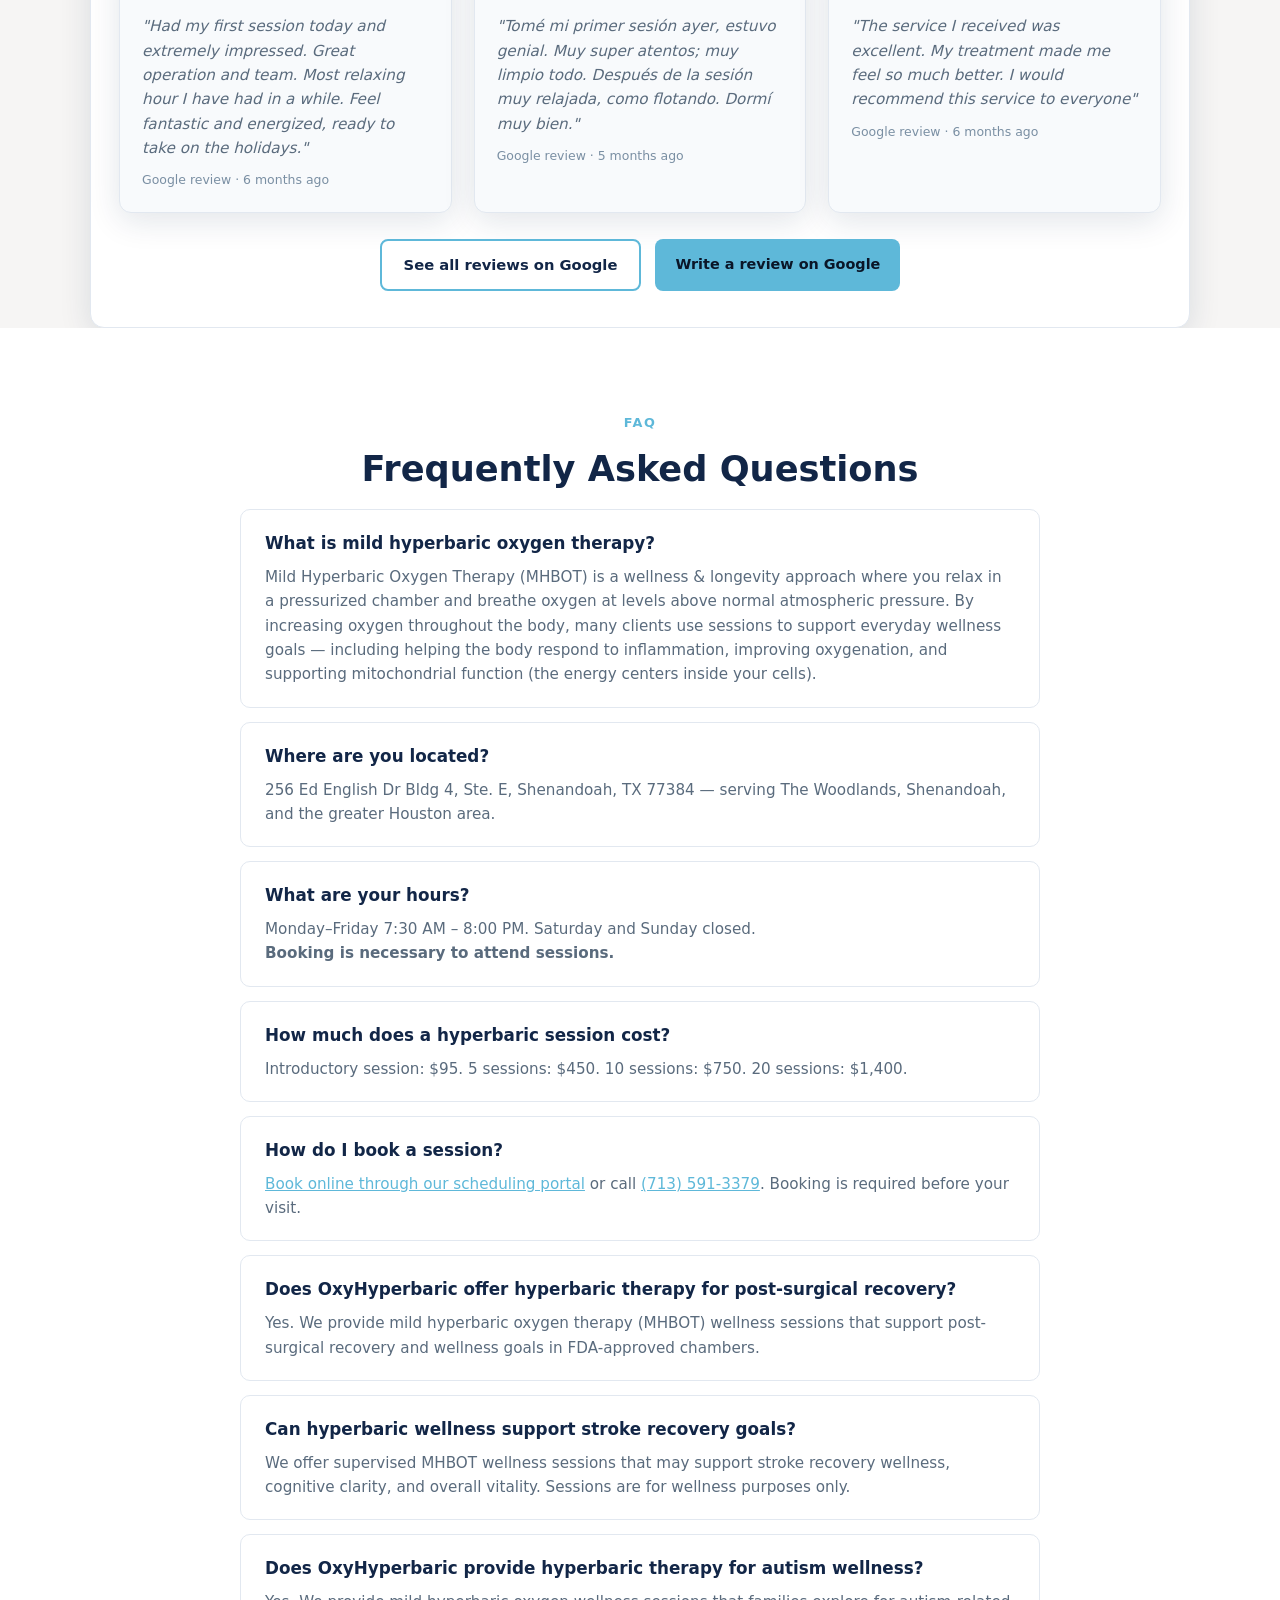
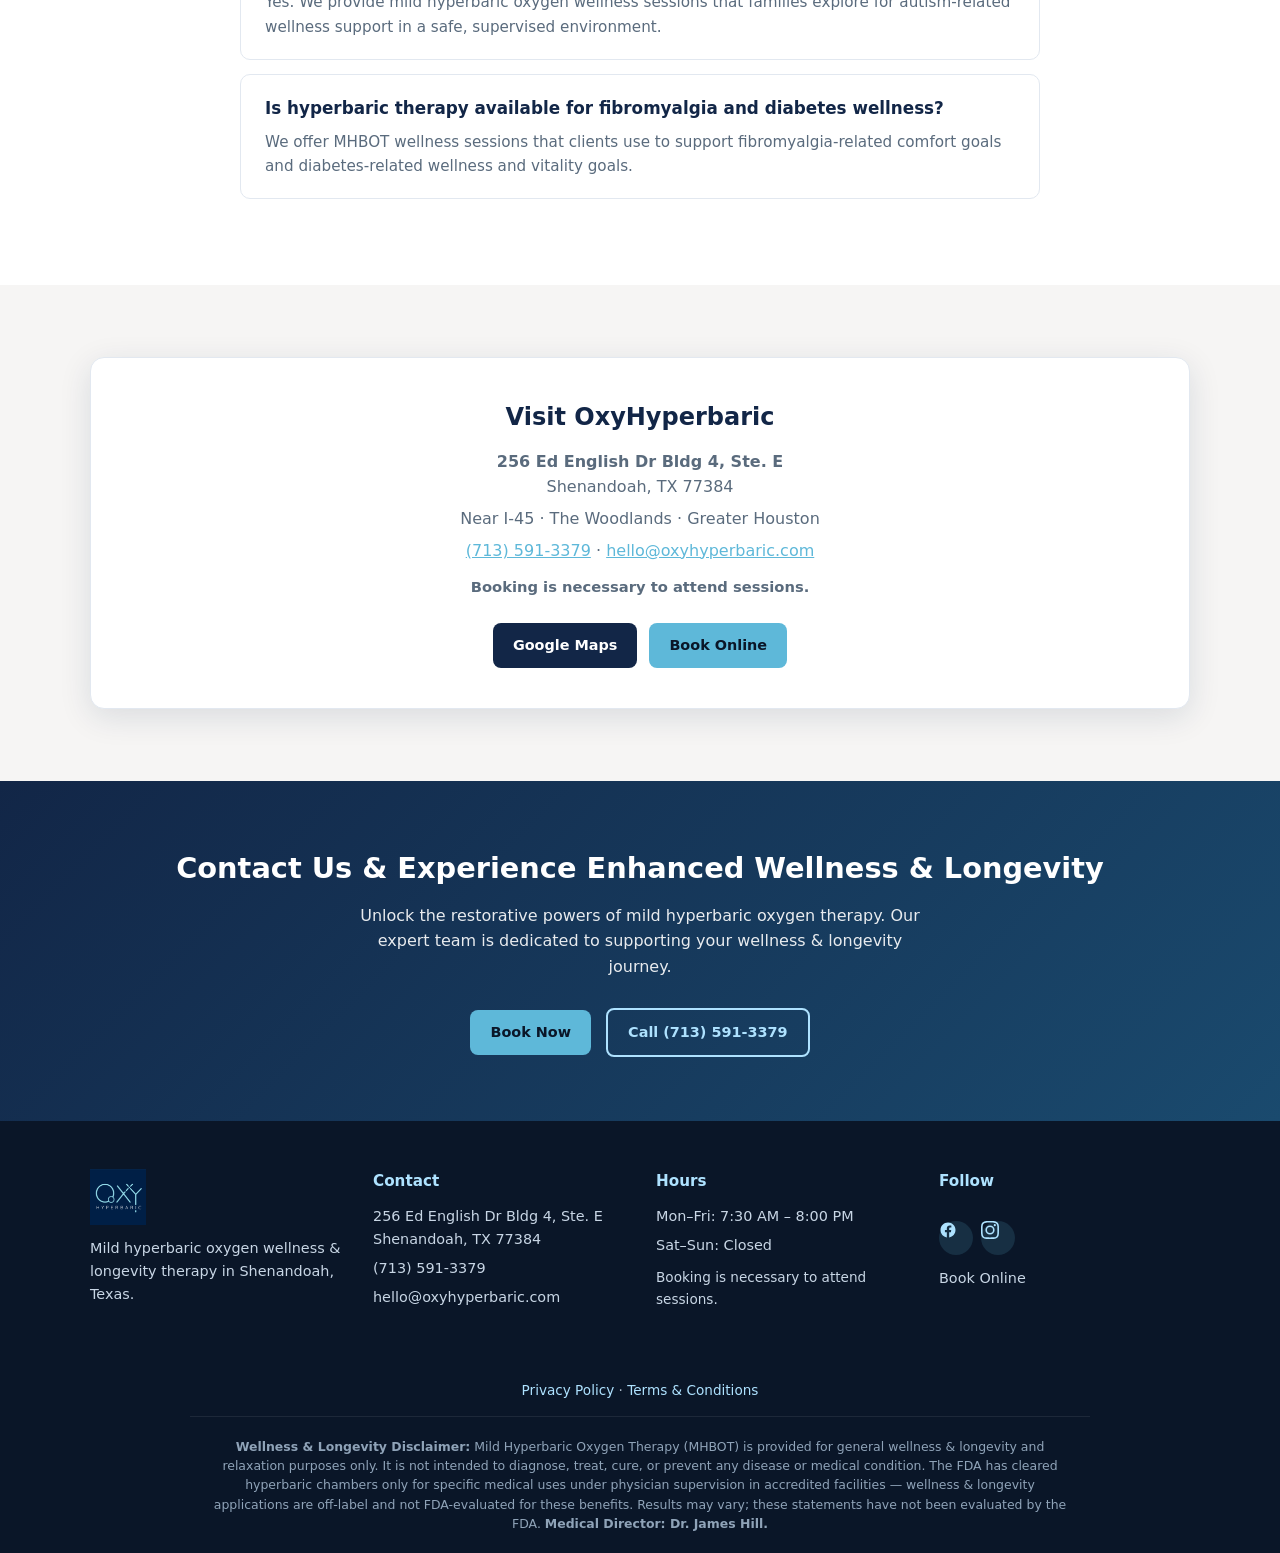
==== commit 6de96228: "Remove wellness disclaimer from Specialty Programs section. Co-authored-by: Cursor <cursoragent@curs" ====
--- a/index.html
+++ b/index.html
@@ -647,7 +647,7 @@
         <div class="container">
             <p class="section-label">Wellness Focus</p>
             <h2 class="section-title">Specialty Wellness Programs</h2>
-            <p class="section-sub">OxyHyperbaric in Shenandoah, Texas is a wellness & longevity center clients seek for these focused goals — including weight loss with InfraBaldan red light and mild hyperbaric oxygen therapy (MHBOT). Sessions are for general wellness only — not medical treatment.</p>
+            <p class="section-sub">OxyHyperbaric in Shenandoah, Texas is a wellness & longevity center clients seek for these focused goals — including weight loss with InfraBaldan red light and mild hyperbaric oxygen therapy (MHBOT).</p>
             <div class="specialty-grid">
                 <article class="specialty-card specialty-card--visual">
                     <a href="/infrabaldan/">
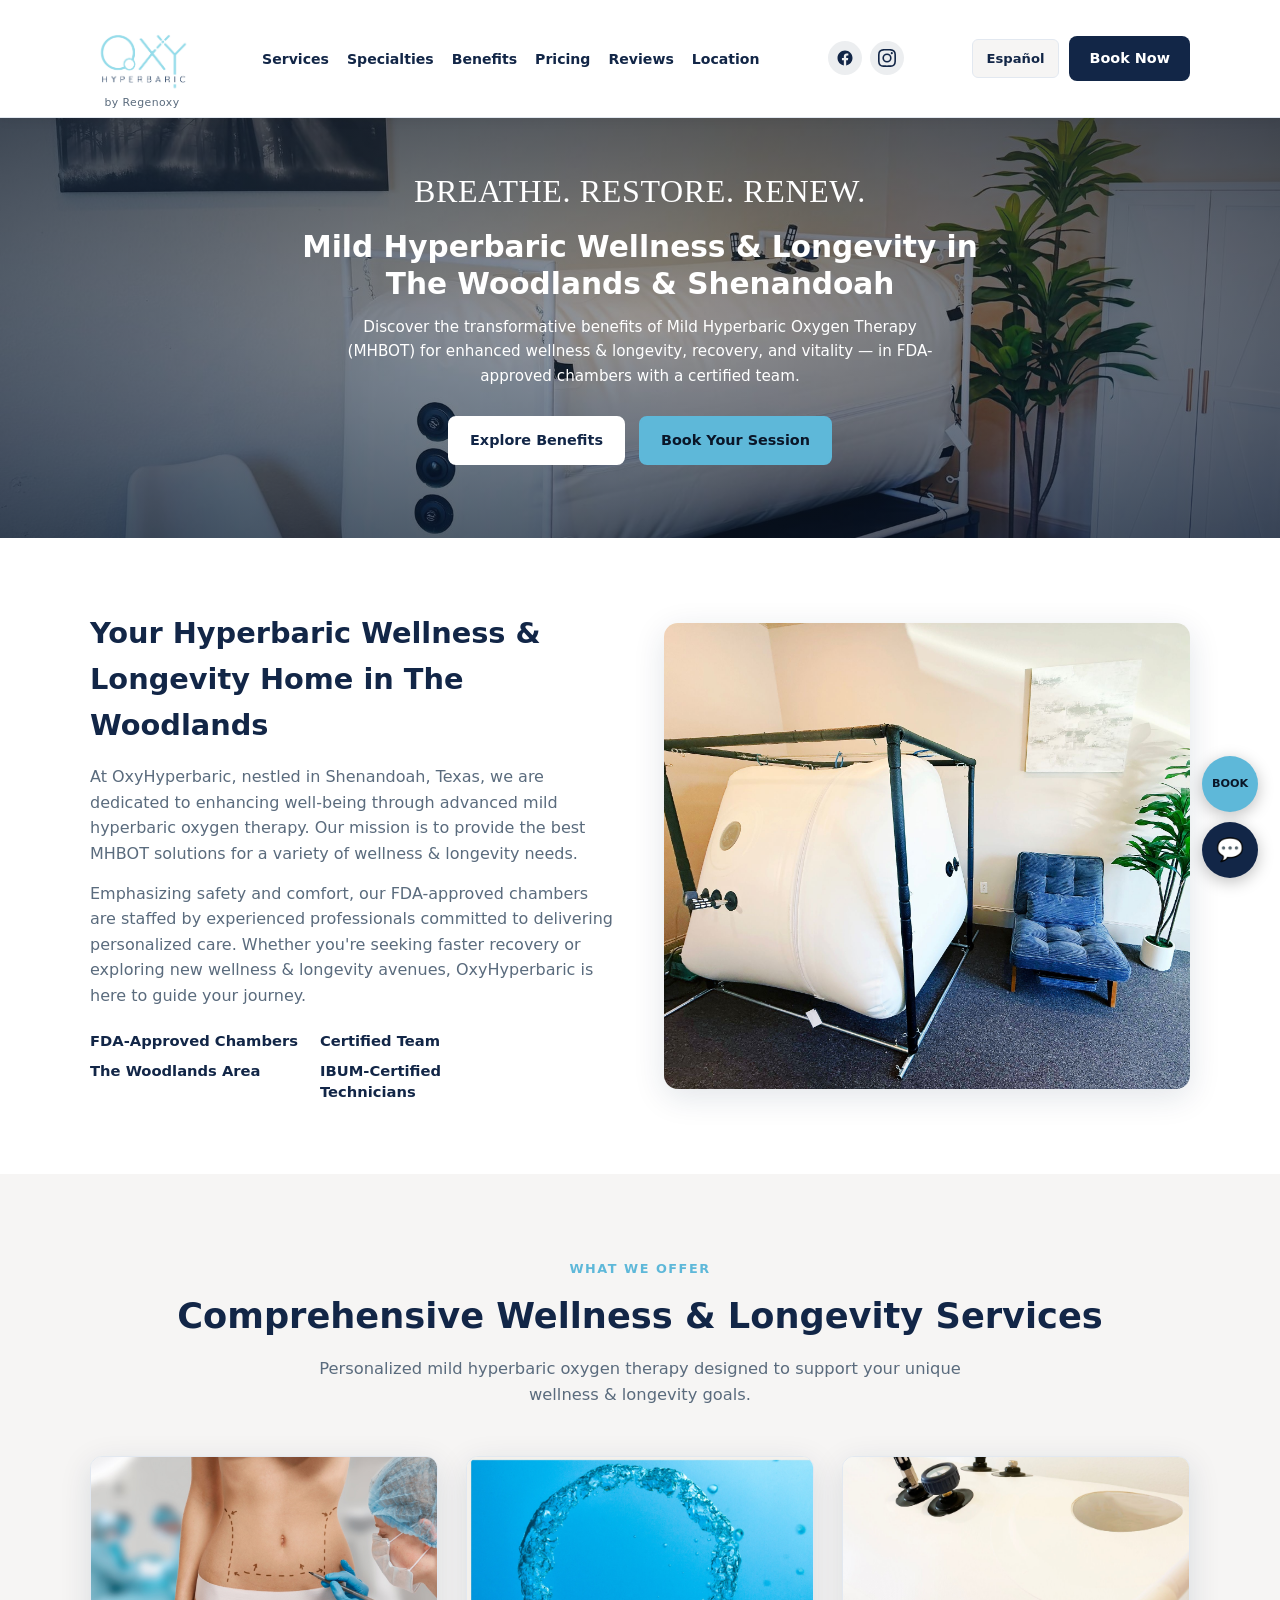
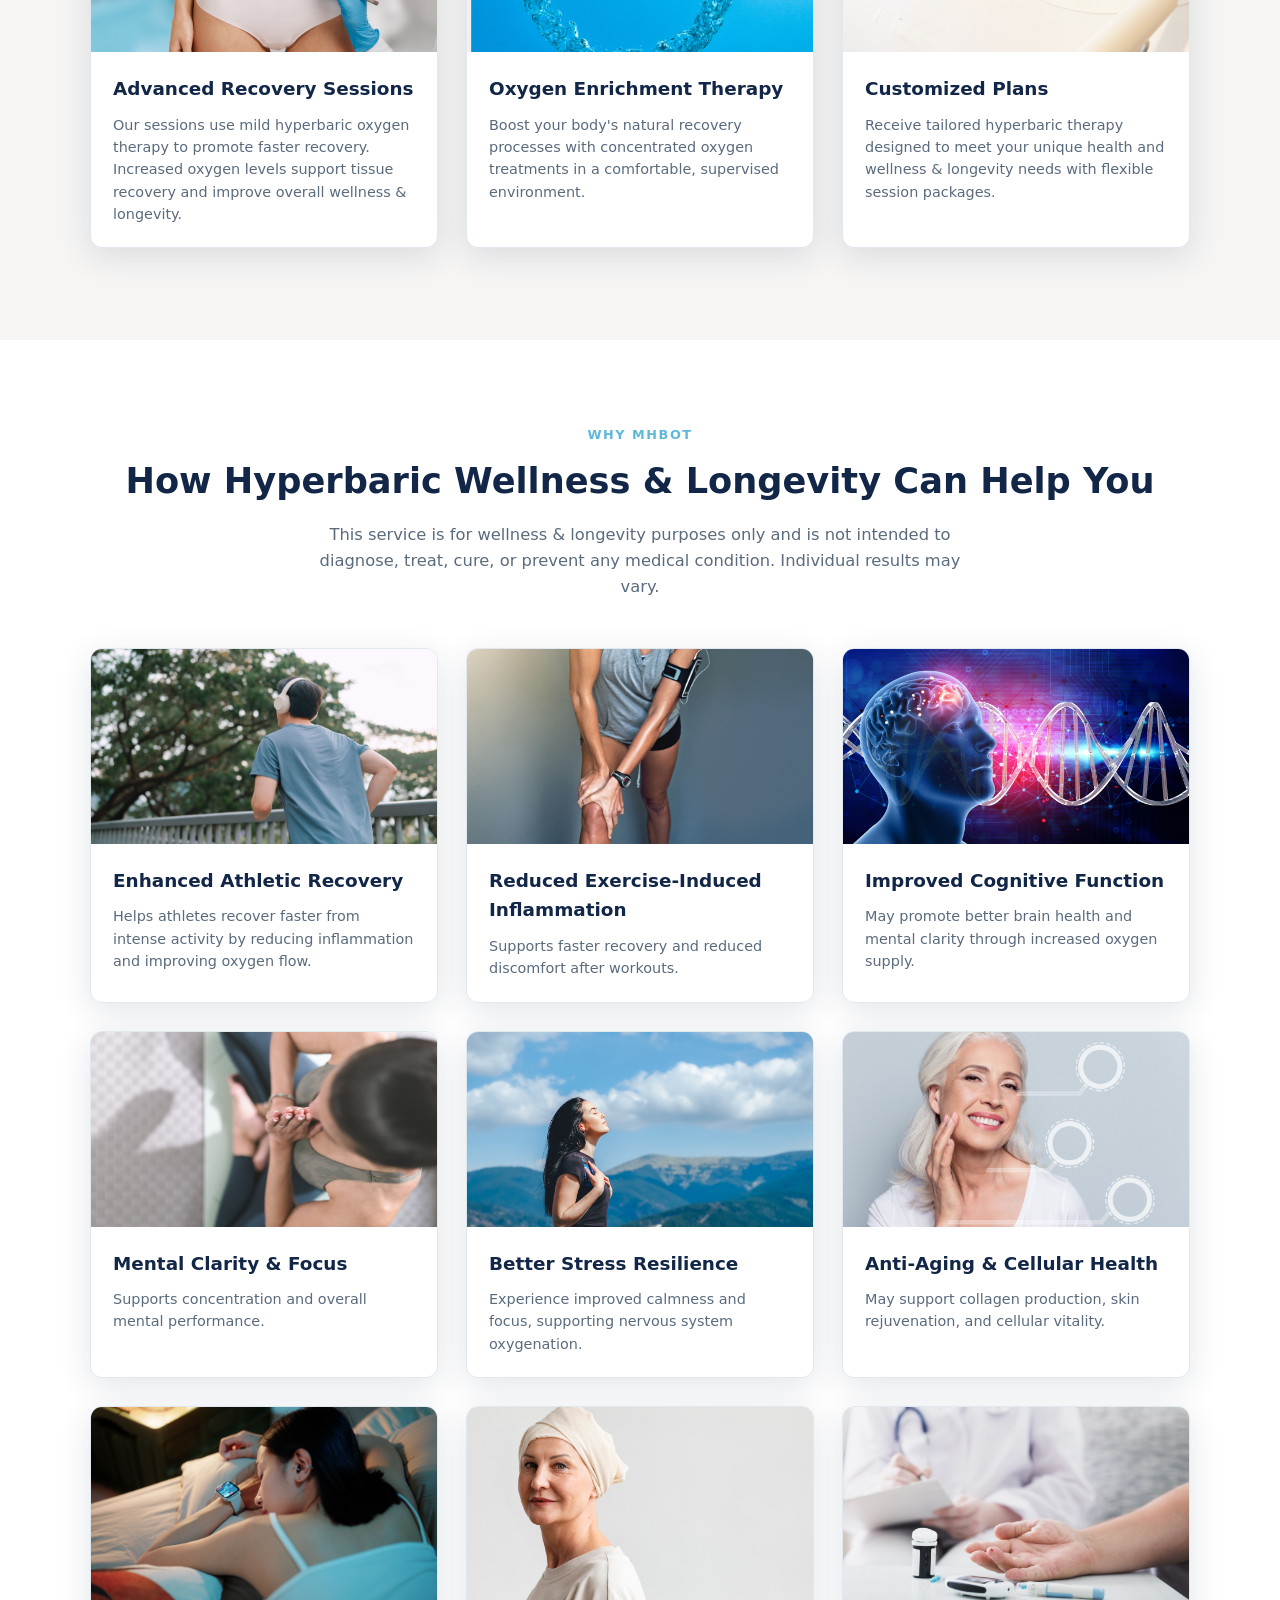
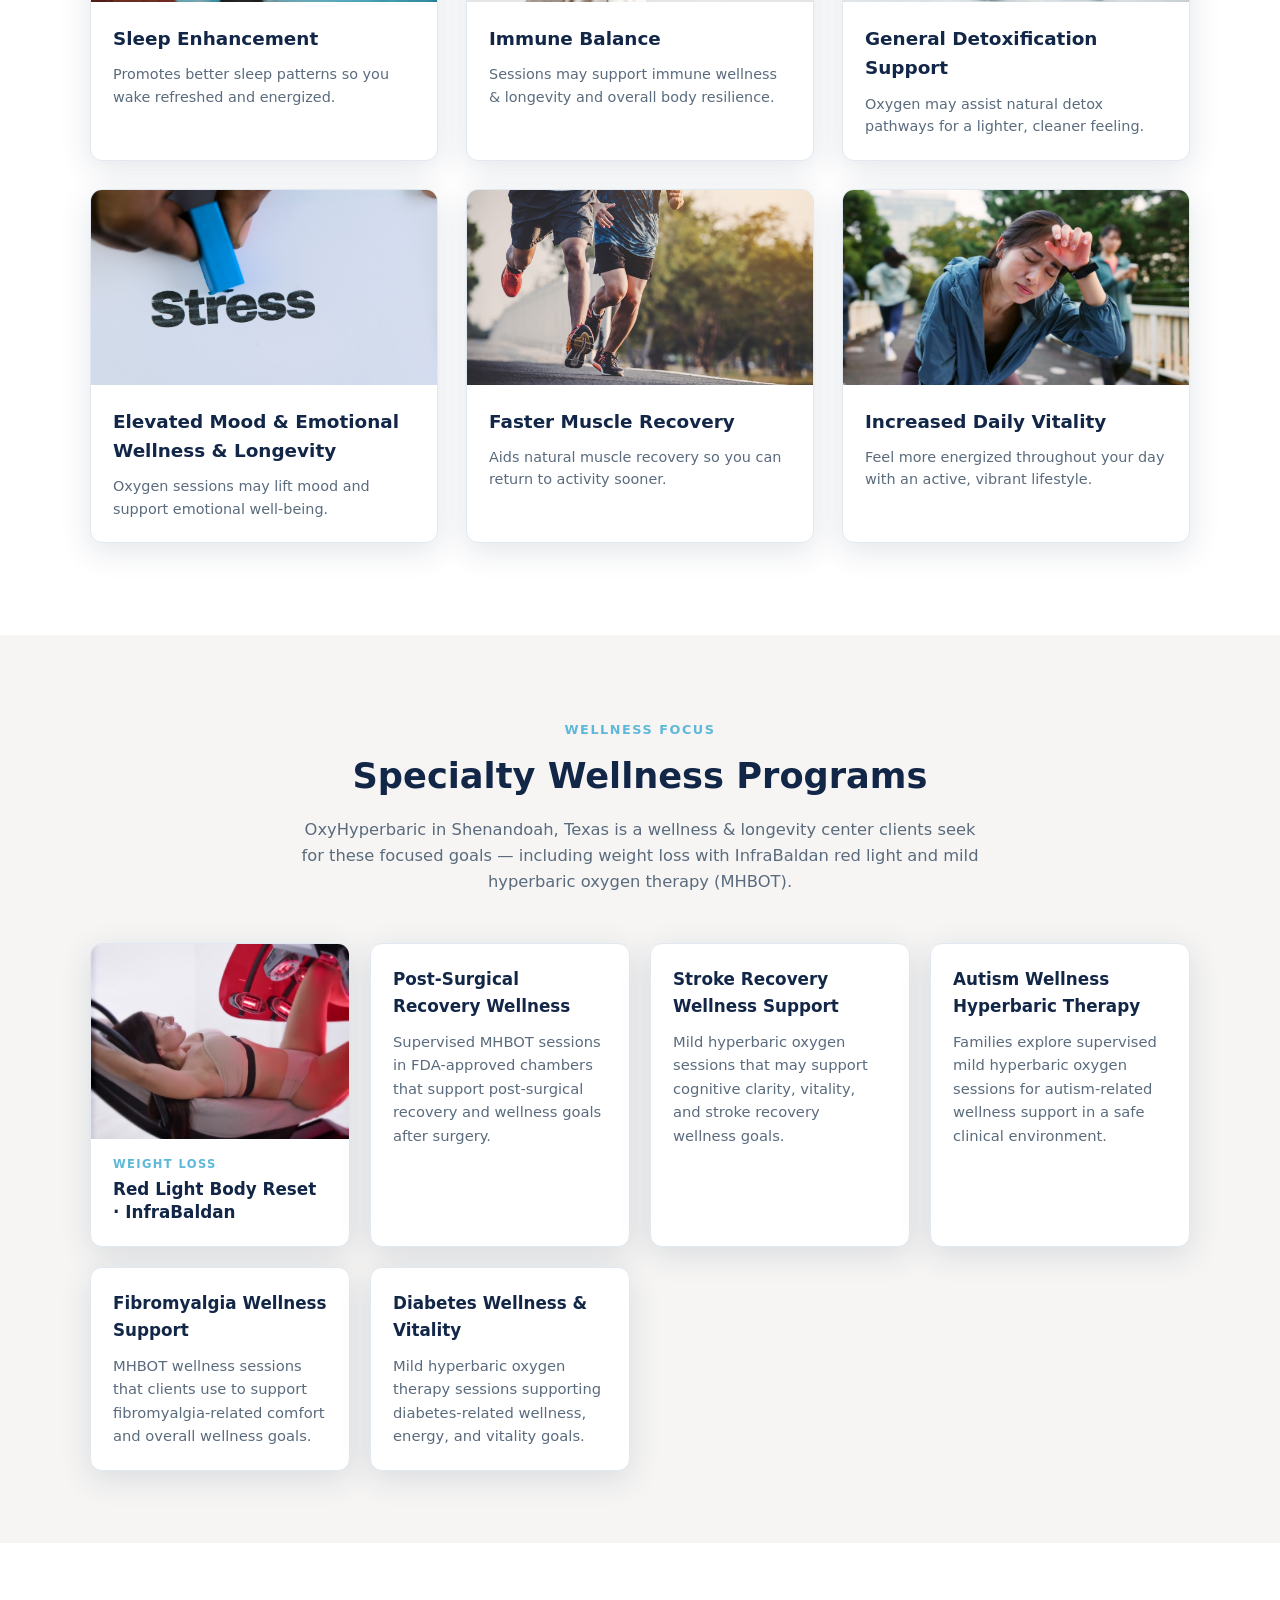
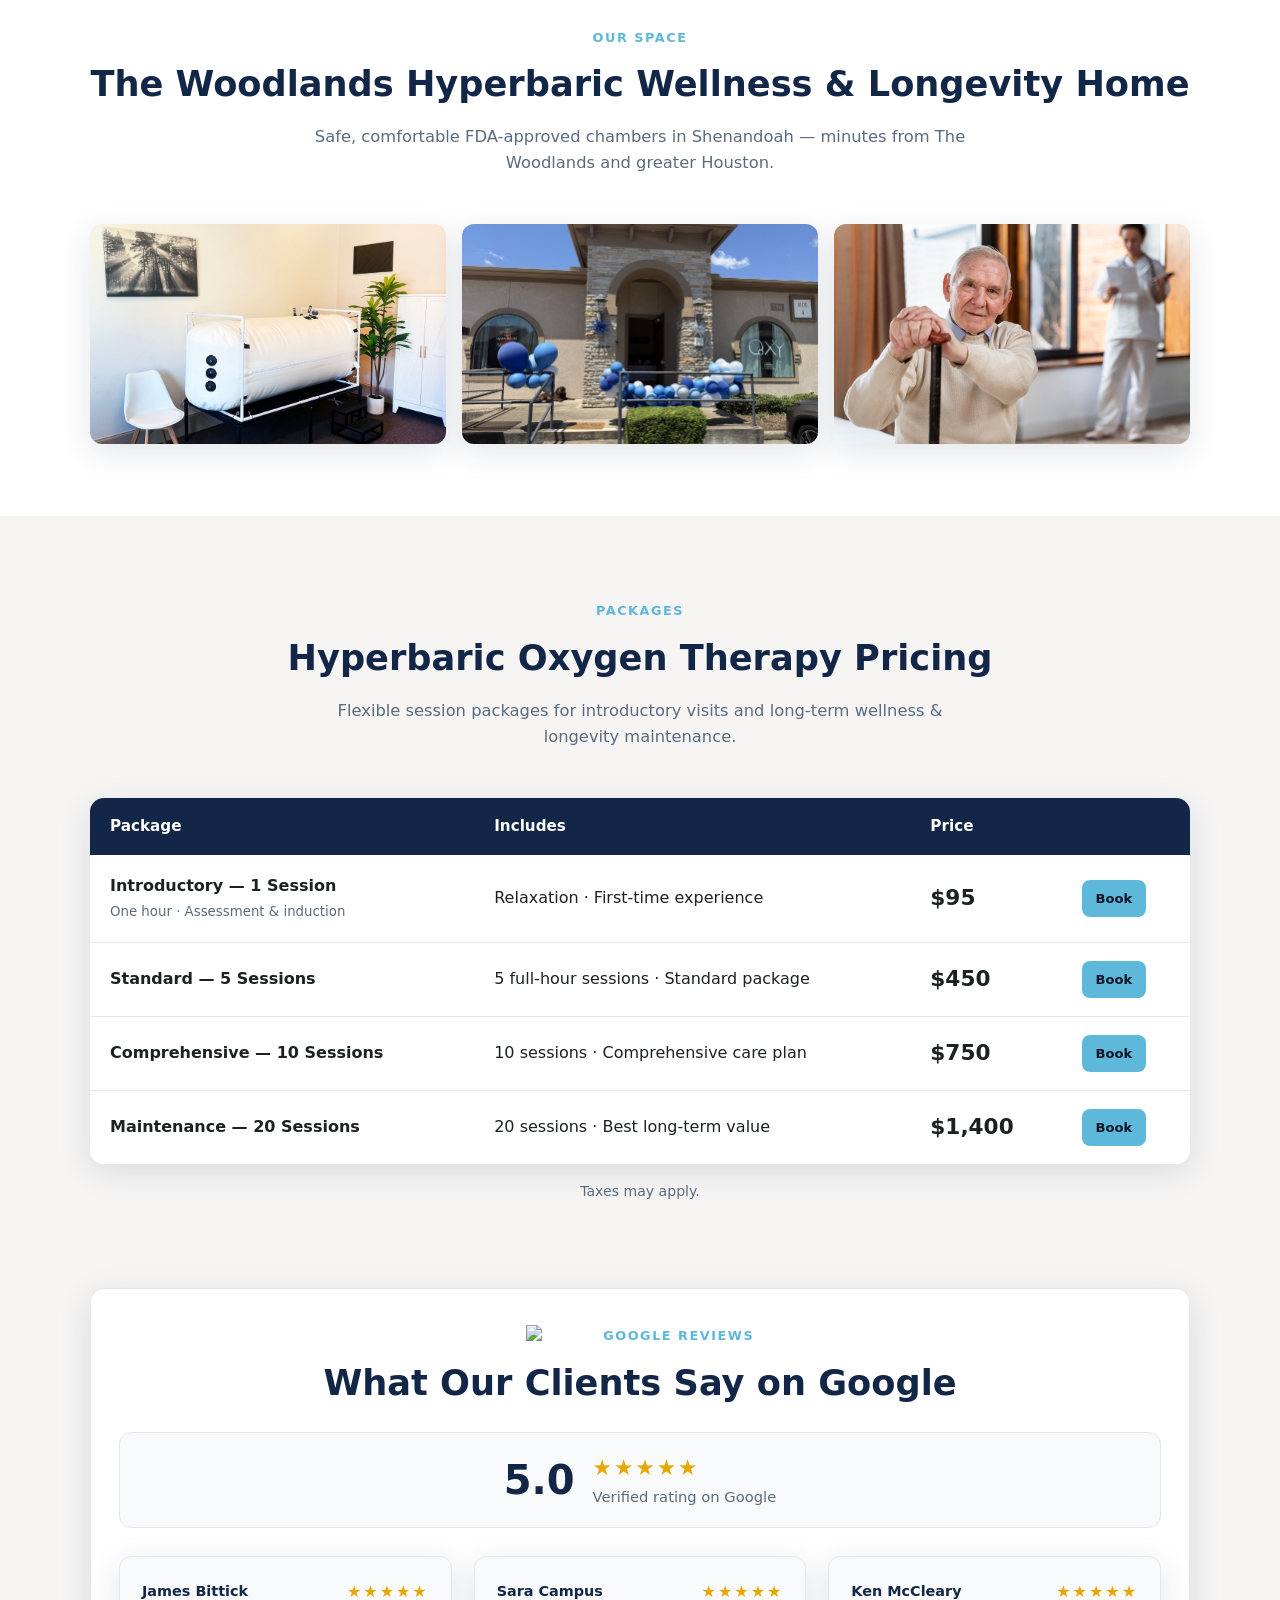
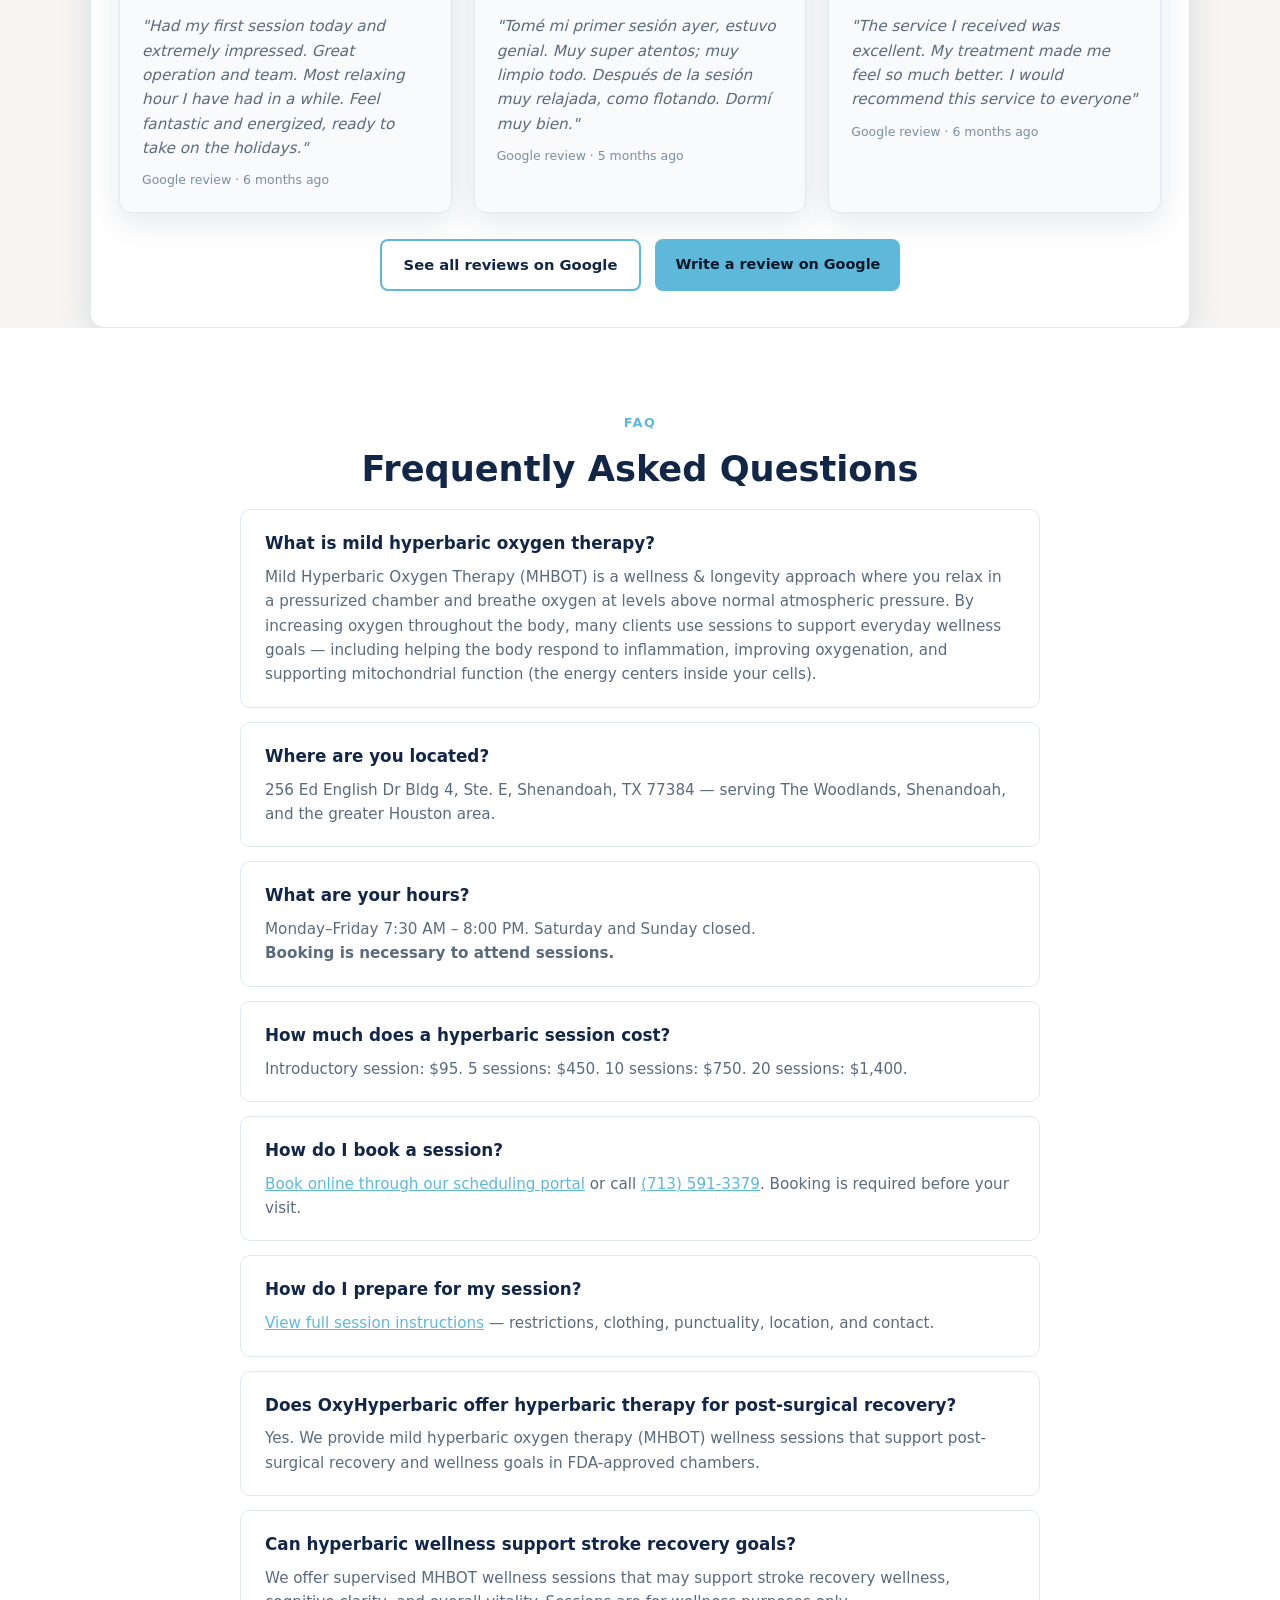
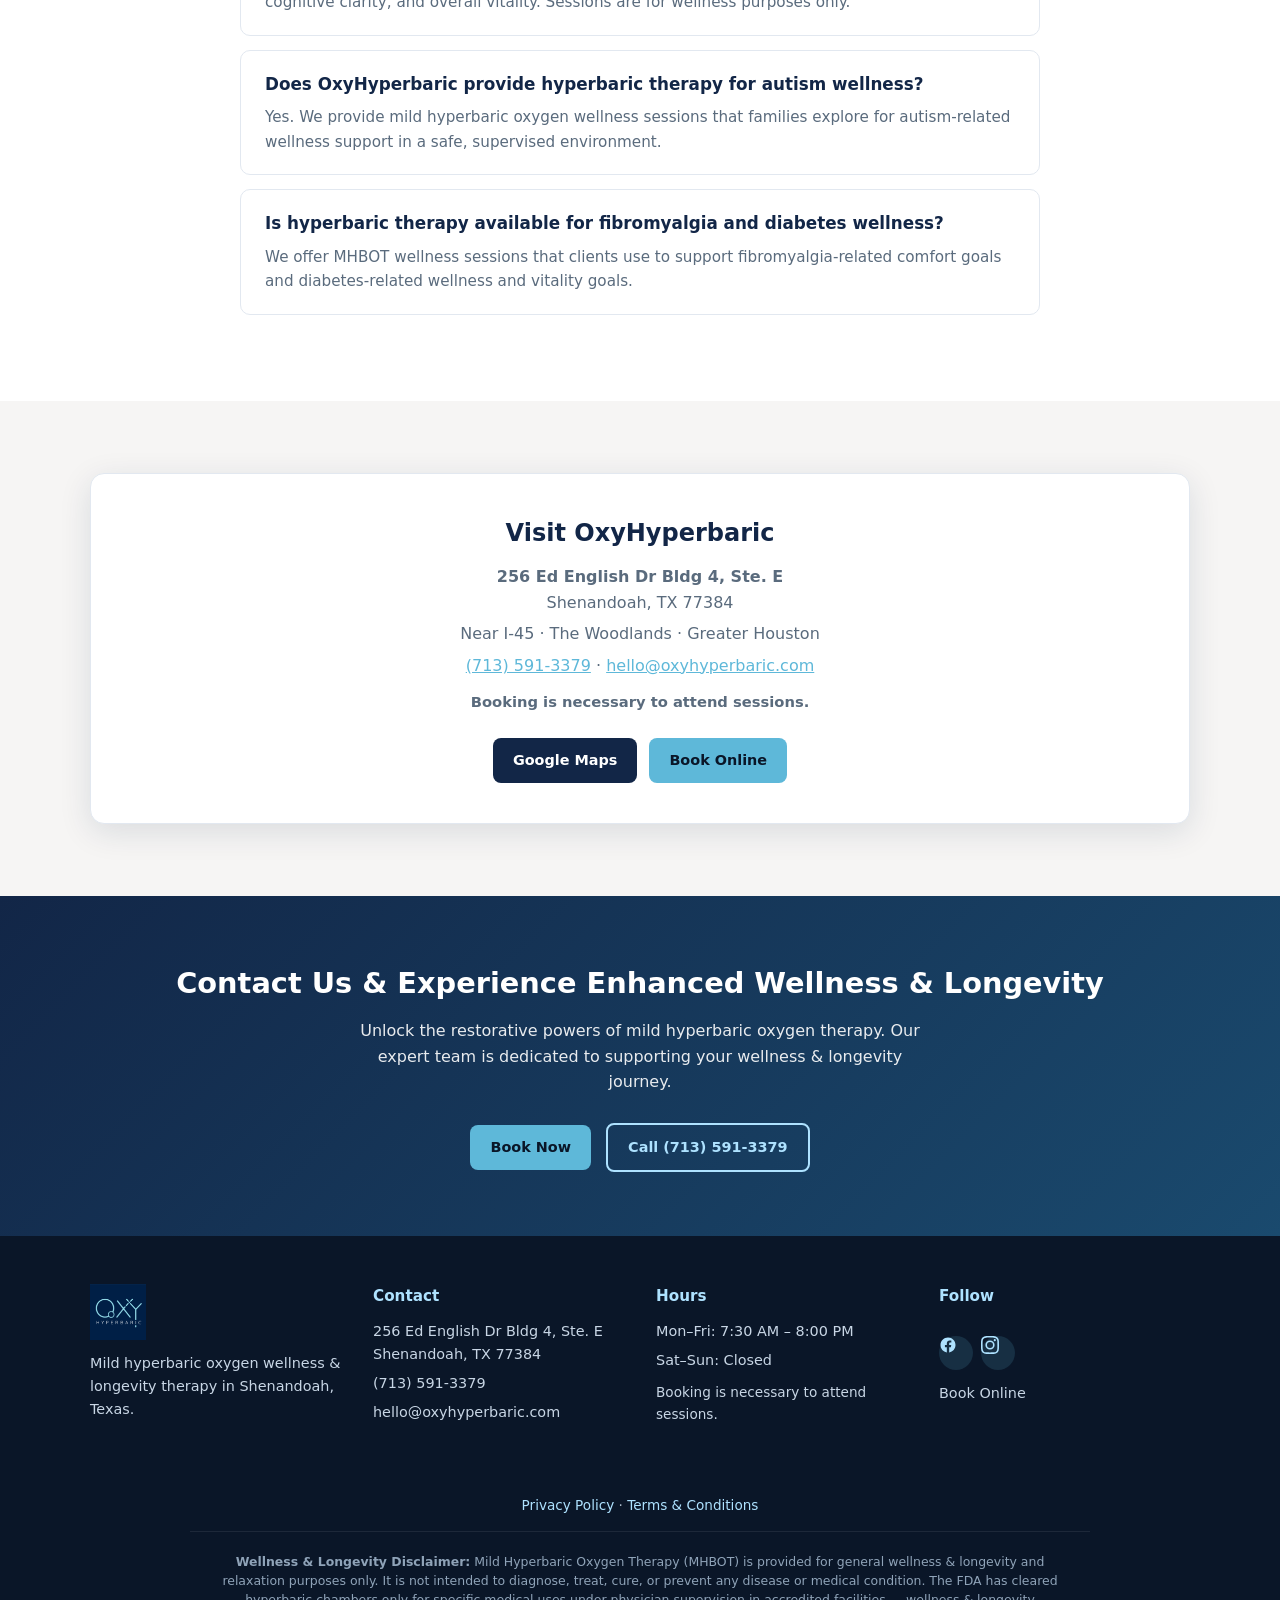
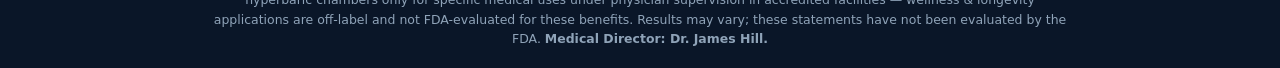
==== commit d25cc09f: "Agregar indicaciones para sesión en inglés y español para OxyHyperbaric. Incluye páginas dedicadas c" ====
--- a/index.html
+++ b/index.html
@@ -198,6 +198,14 @@
             },
             {
               "@type": "Question",
+              "name": "How do I prepare for my session?",
+              "acceptedAnswer": {
+                "@type": "Answer",
+                "text": "See full session instructions at https://oxyhyperbaric.com/session-instructions/: restrictions, clothing, punctuality, location, and contact."
+              }
+            },
+            {
+              "@type": "Question",
               "name": "Does OxyHyperbaric offer hyperbaric therapy for post-surgical recovery?",
               "acceptedAnswer": {
                 "@type": "Answer",
@@ -806,6 +814,10 @@
                     <p><a href="https://oxy-agenda.vercel.app/booking/us">Book online through our scheduling portal</a> or call <a href="tel:7135913379">(713) 591-3379</a>. Booking is required before your visit.</p>
                 </div>
                 <div class="faq-item">
+                    <h3>How do I prepare for my session?</h3>
+                    <p><a href="/session-instructions/">View full session instructions</a> — restrictions, clothing, punctuality, location, and contact.</p>
+                </div>
+                <div class="faq-item">
                     <h3>Does OxyHyperbaric offer hyperbaric therapy for post-surgical recovery?</h3>
                     <p>Yes. We provide mild hyperbaric oxygen therapy (MHBOT) wellness sessions that support post-surgical recovery and wellness goals in FDA-approved chambers.</p>
                 </div>
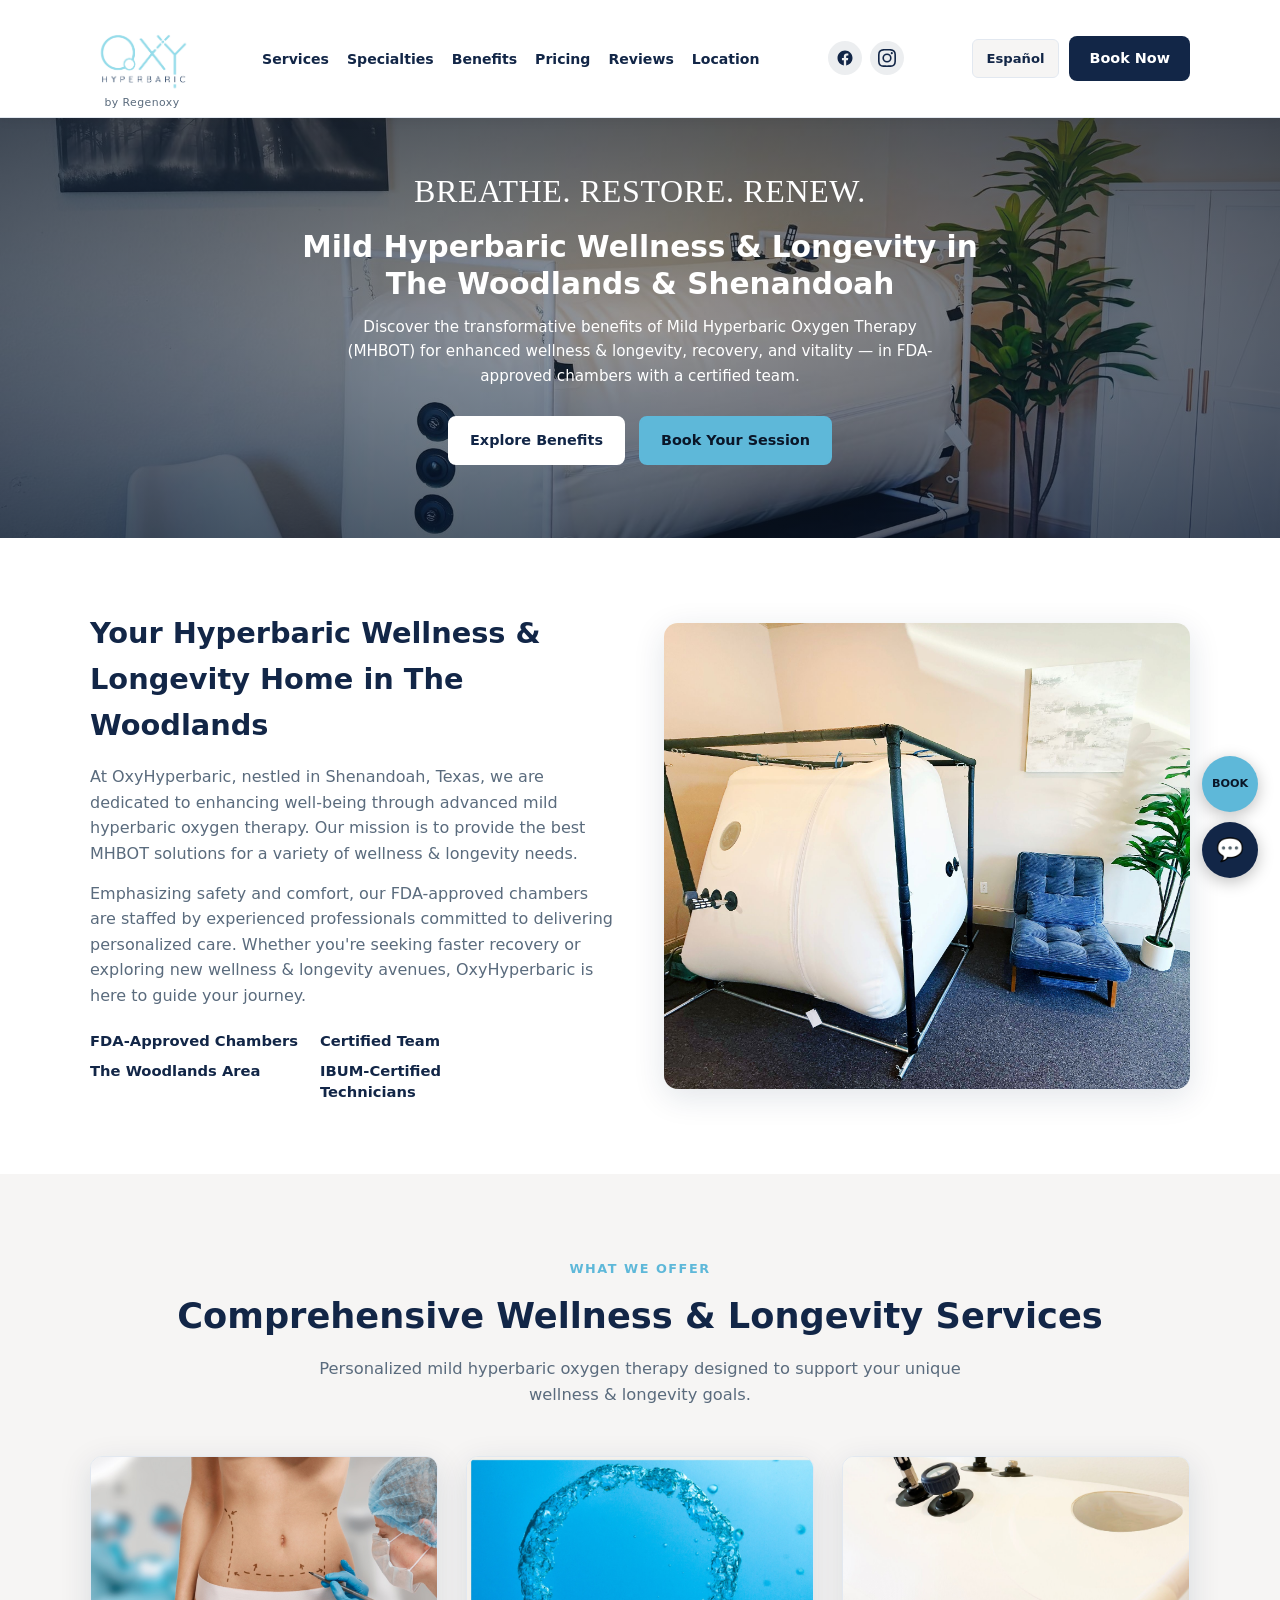
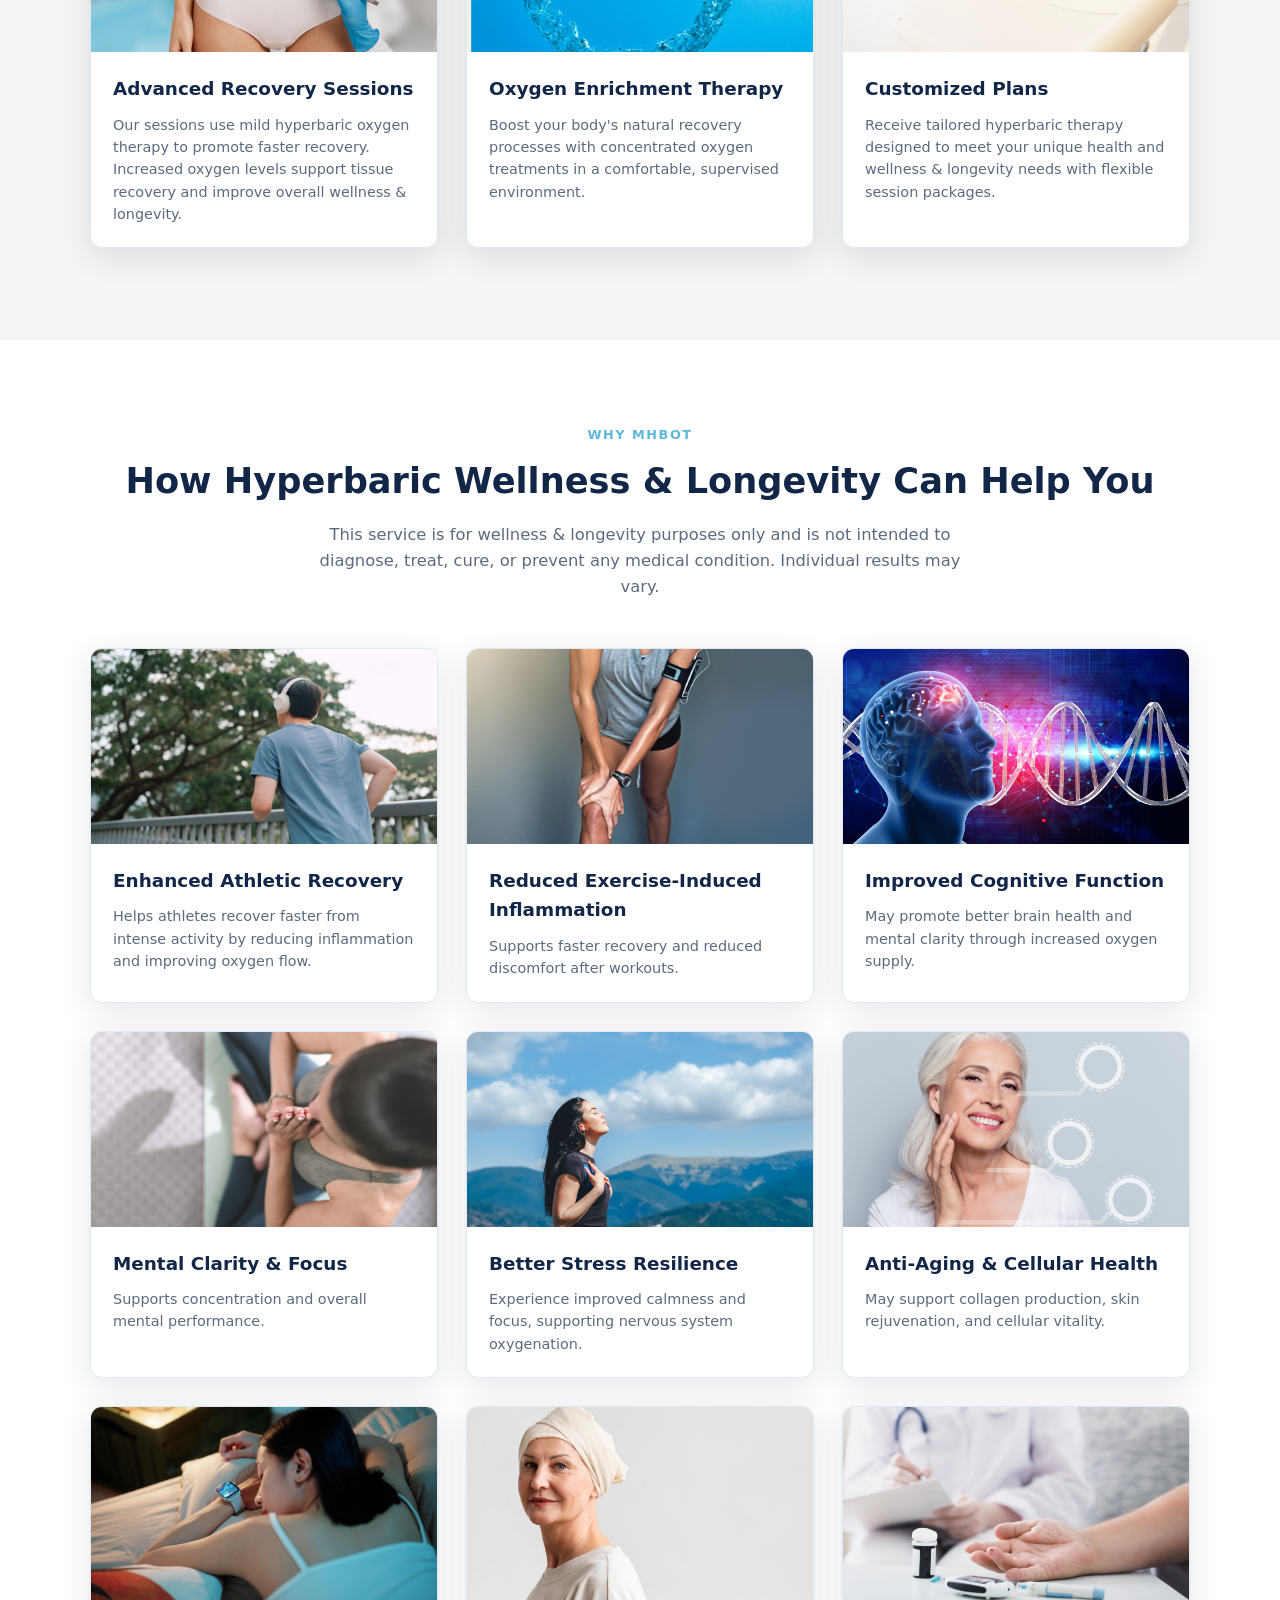
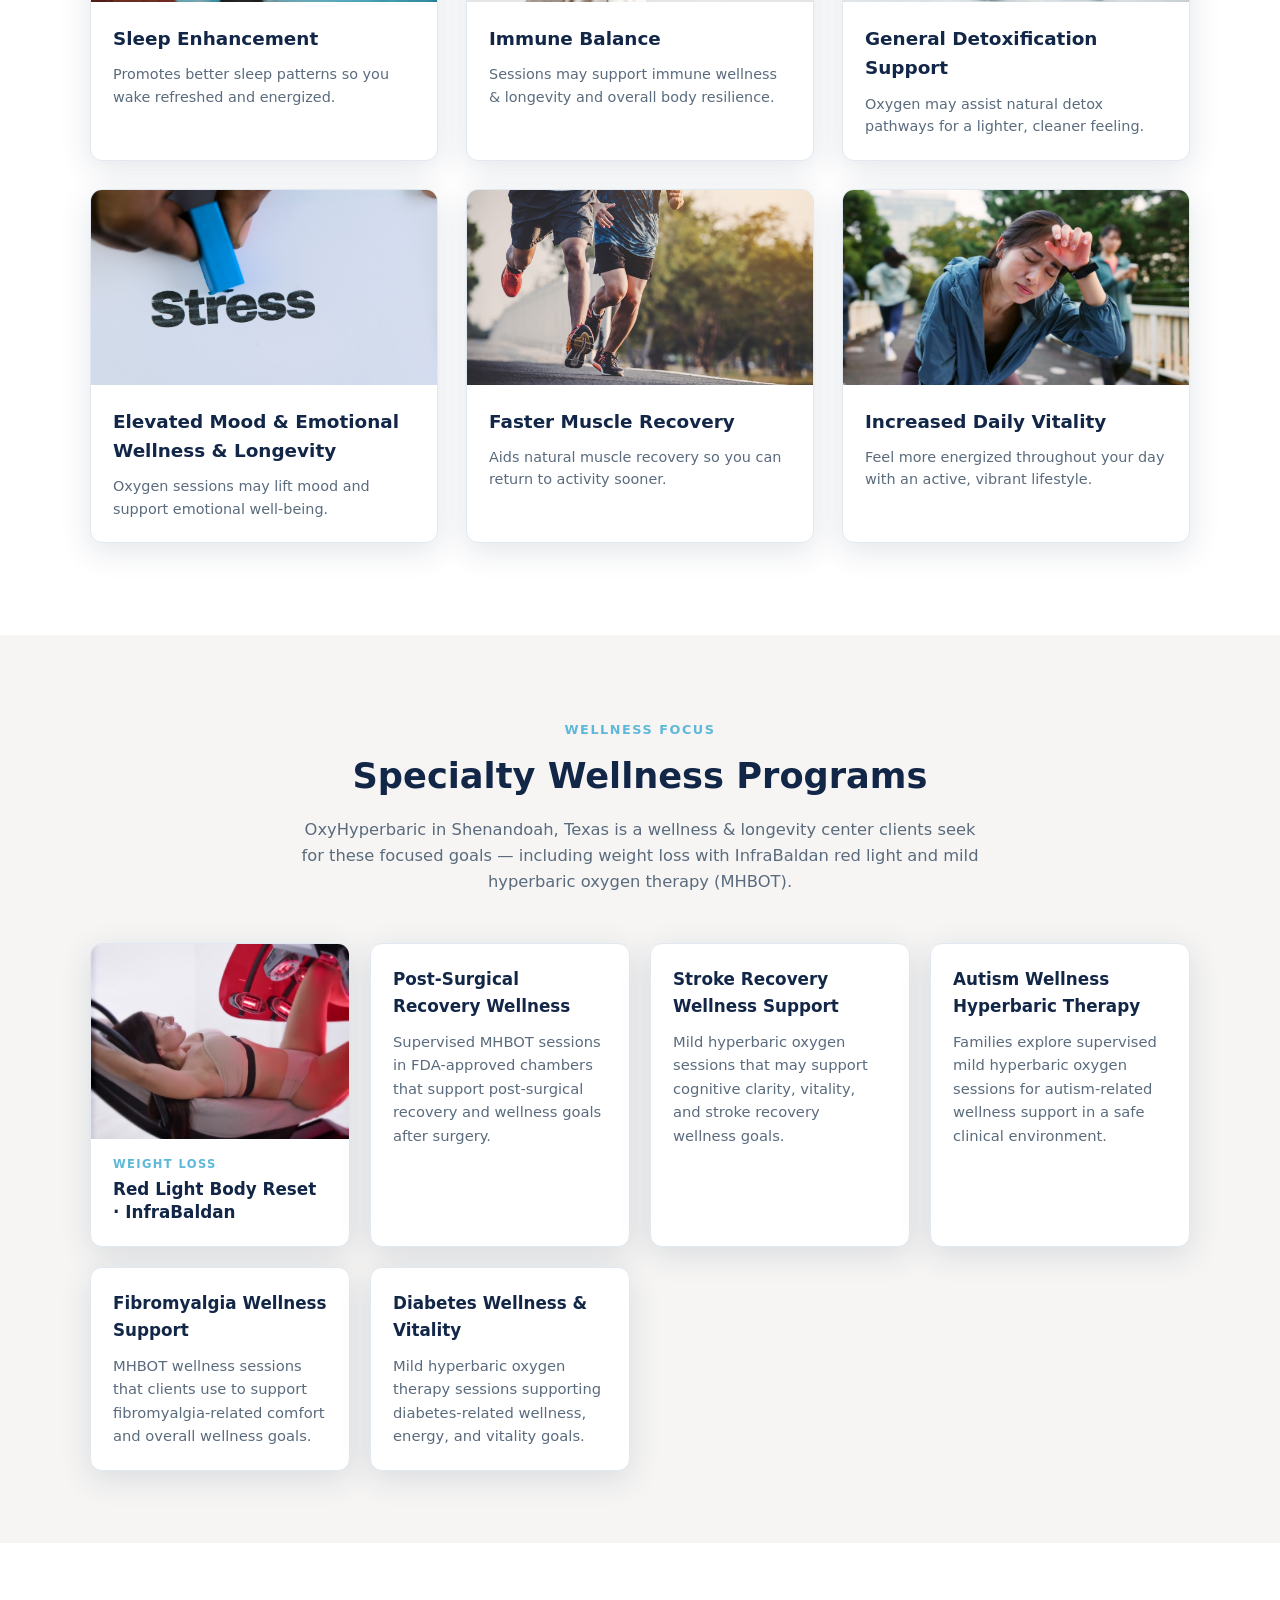
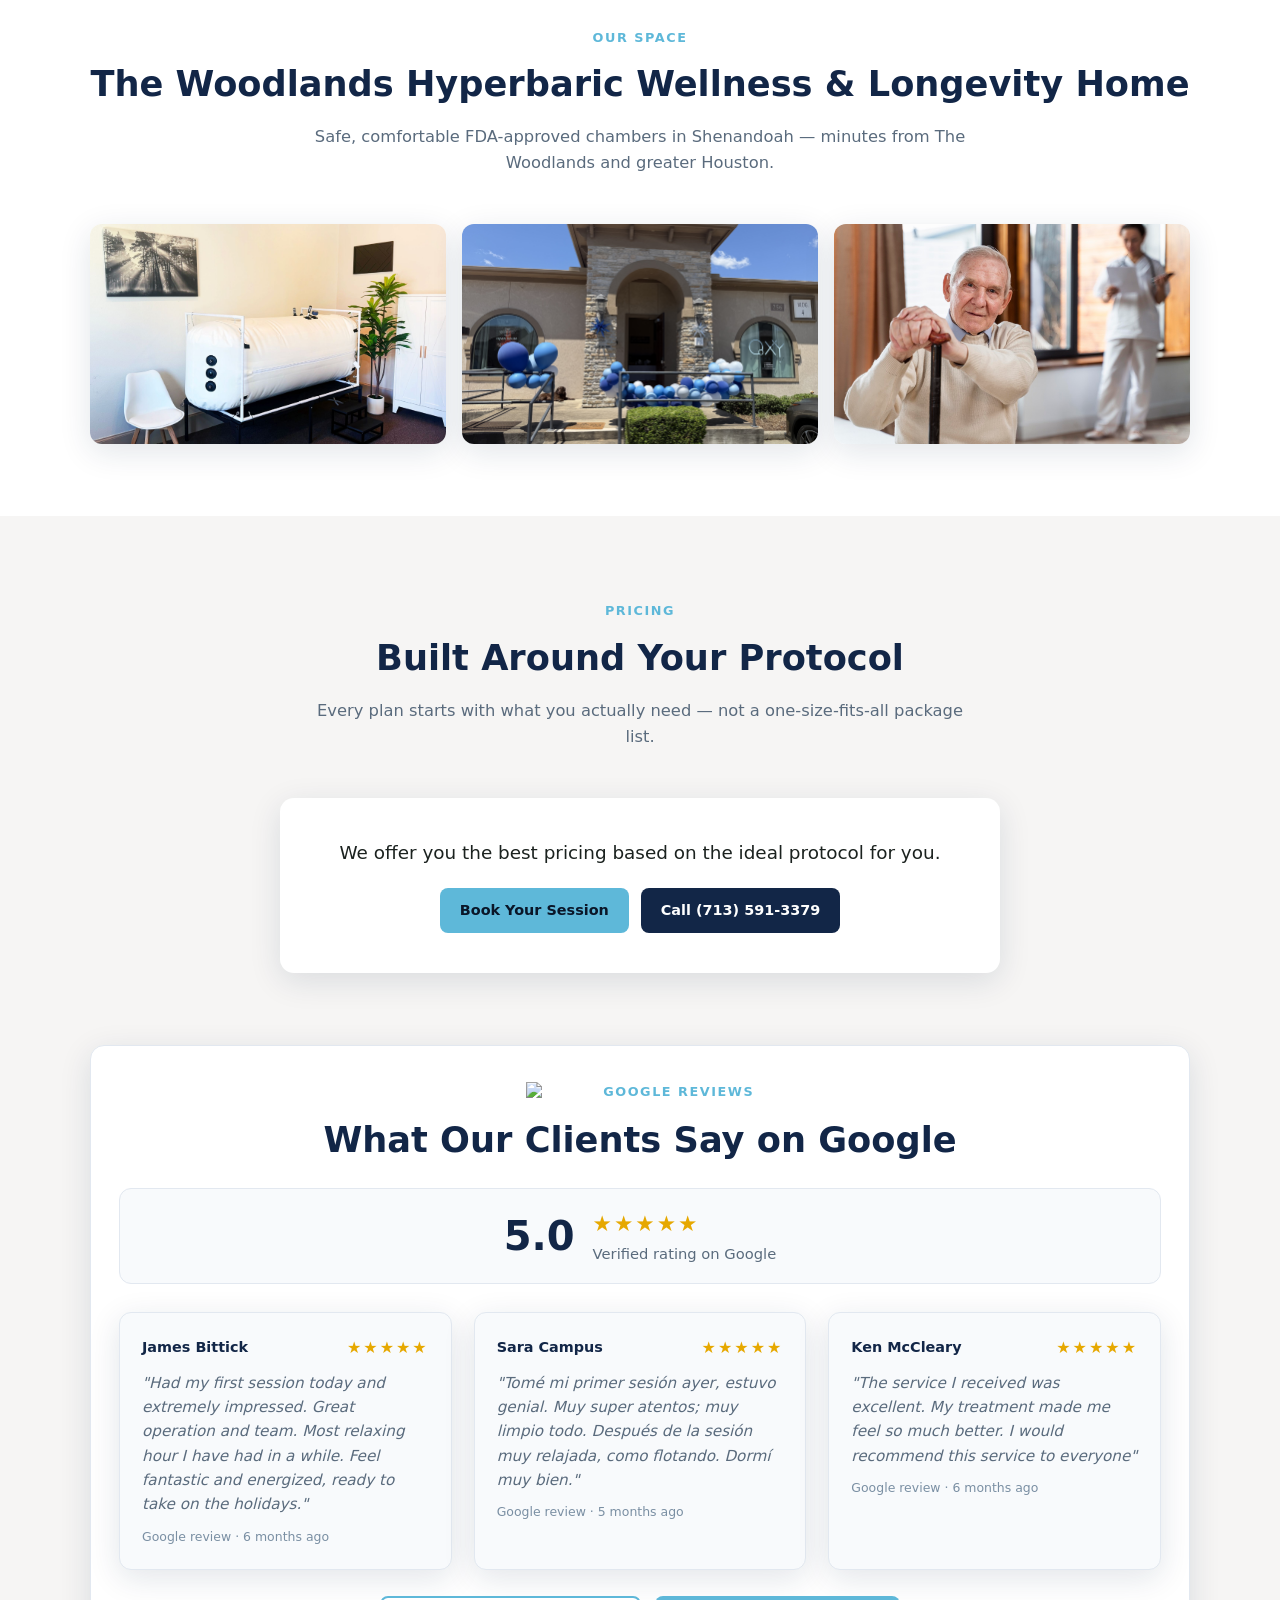
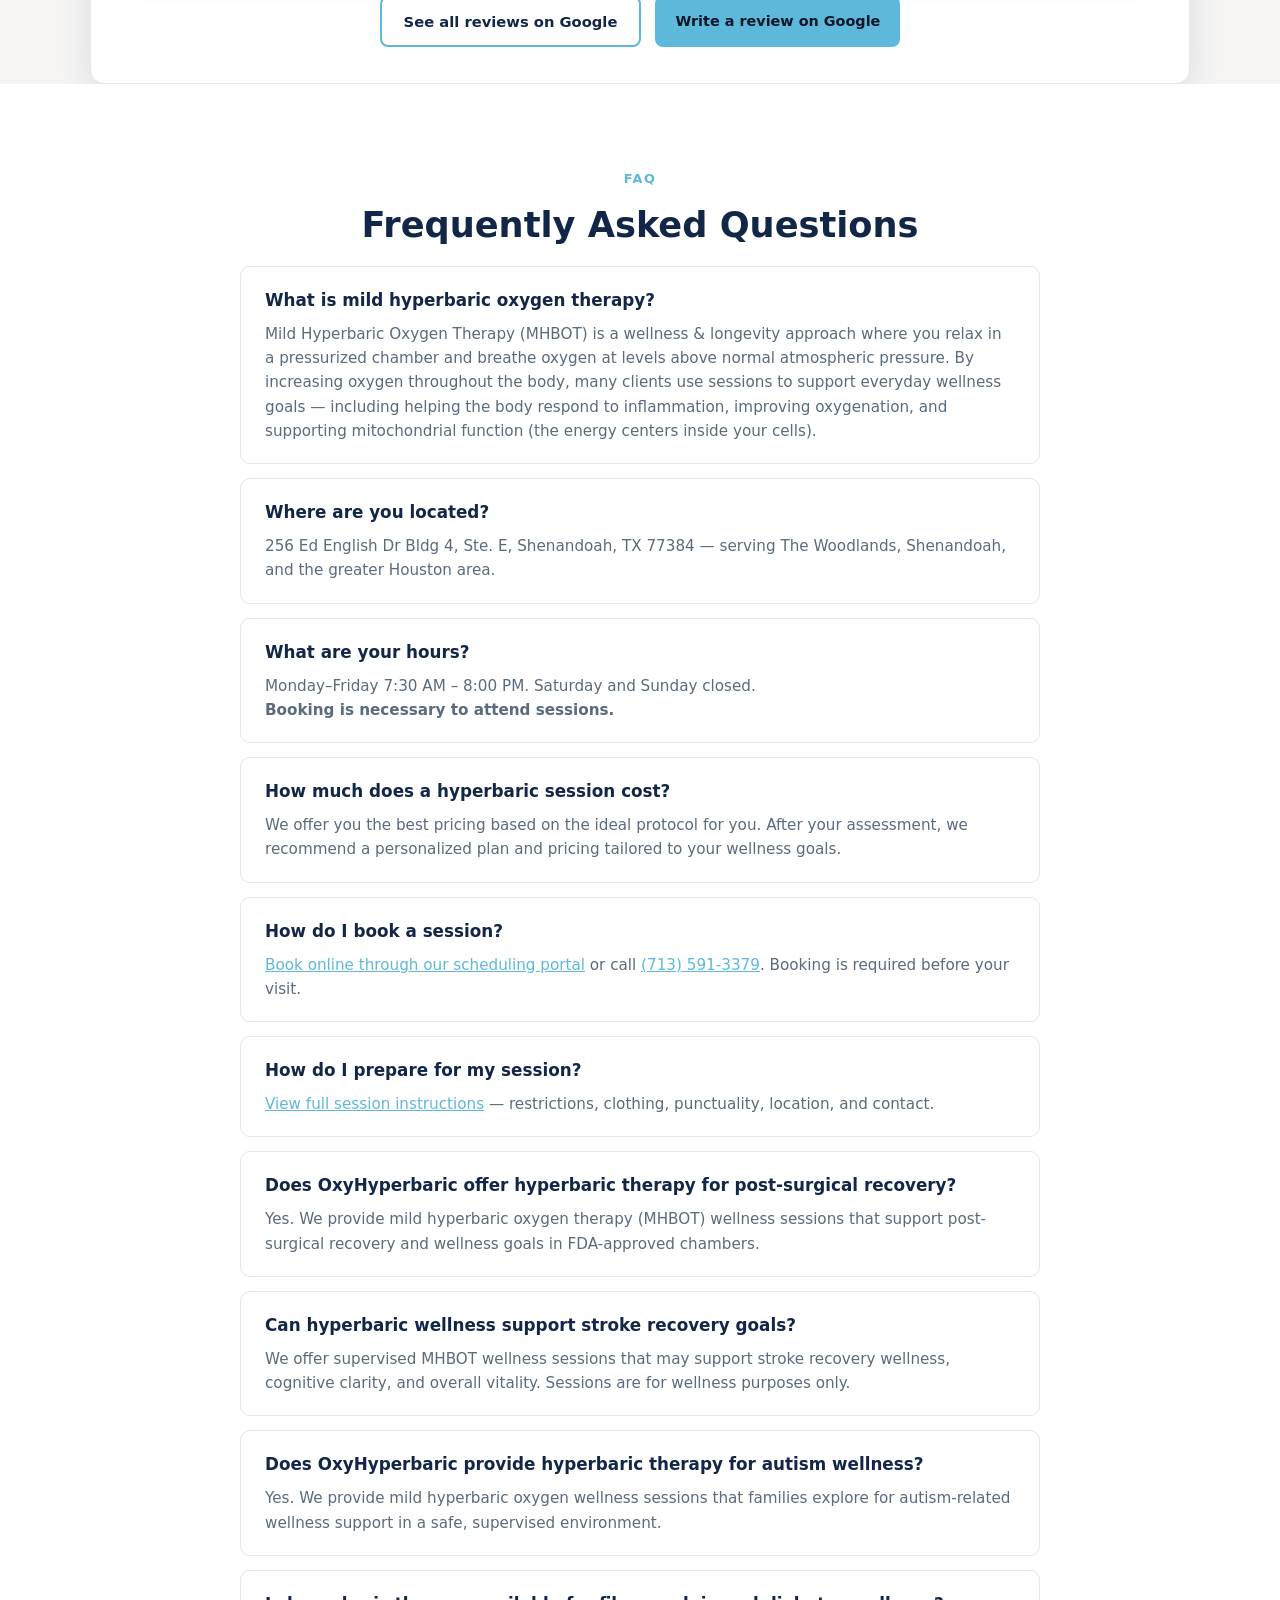
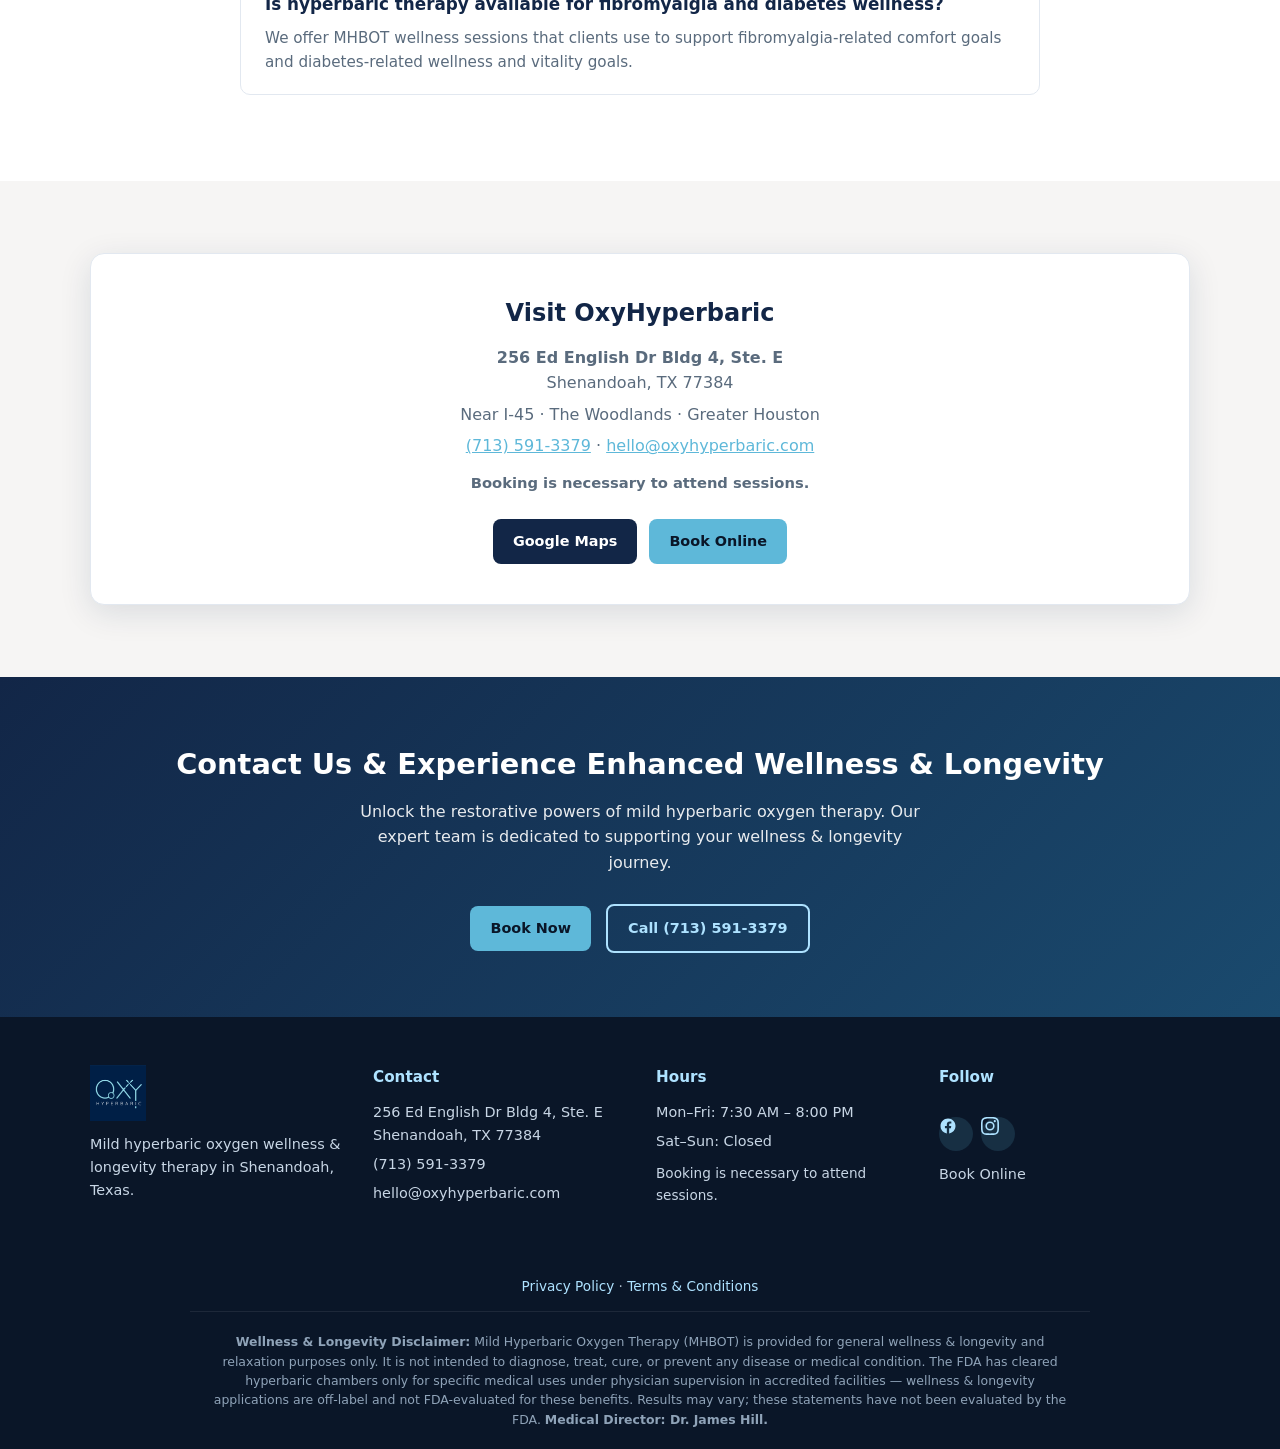
==== commit 3faccc5e: "Quitar precios públicos del home de OxyHyperbaric. Reemplaza la tabla de paquetes por un mensaje de " ====
--- a/index.html
+++ b/index.html
@@ -4,7 +4,7 @@
     <meta charset="UTF-8">
     <meta name="viewport" content="width=device-width, initial-scale=1.0">
     <title>OxyHyperbaric | Mild Hyperbaric Wellness & Longevity Therapy in The Woodlands &amp; Shenandoah, TX</title>
-    <meta name="description" content="Mild hyperbaric oxygen wellness &amp; longevity therapy — a hyperbaric wellness center and longevity center in Shenandoah and The Woodlands, Texas. FDA-approved chambers, certified team, sessions from $95. Book online or call (713) 591-3379.">
+    <meta name="description" content="Mild hyperbaric oxygen wellness &amp; longevity therapy — a hyperbaric wellness center and longevity center in Shenandoah and The Woodlands, Texas. FDA-approved chambers, certified team. Best pricing based on the ideal protocol for you. Book online or call (713) 591-3379.">
     <meta name="keywords" content="mild hyperbaric therapy The Woodlands, hyperbaric wellness center Shenandoah TX, longevity center The Woodlands, hyperbaric longevity center Houston, MHBOT wellness and longevity, OxyHyperbaric, hyperbaric oxygen chamber near me, post-surgical recovery hyperbaric, stroke recovery hyperbaric therapy, autism hyperbaric wellness, fibromyalgia hyperbaric therapy, diabetes wellness hyperbaric, surgical recovery oxygen therapy">
     <meta name="robots" content="index, follow, max-image-preview:large, max-snippet:-1">
     <link rel="canonical" href="https://oxyhyperbaric.com/">
@@ -94,12 +94,9 @@
           ],
           "hasOfferCatalog": {
             "@type": "OfferCatalog",
-            "name": "Mild Hyperbaric Therapy Packages",
+            "name": "Mild Hyperbaric Therapy Programs",
             "itemListElement": [
-              { "@type": "Offer", "itemOffered": { "@type": "Service", "name": "Introductory 1 Session" }, "price": "95", "priceCurrency": "USD" },
-              { "@type": "Offer", "itemOffered": { "@type": "Service", "name": "Standard Package 5 Sessions" }, "price": "450", "priceCurrency": "USD" },
-              { "@type": "Offer", "itemOffered": { "@type": "Service", "name": "Comprehensive Care 10 Sessions" }, "price": "750", "priceCurrency": "USD" },
-              { "@type": "Offer", "itemOffered": { "@type": "Service", "name": "Maintenance Plan 20 Sessions" }, "price": "1400", "priceCurrency": "USD" },
+              { "@type": "Offer", "itemOffered": { "@type": "Service", "name": "Personalized Hyperbaric Protocol", "description": "Custom MHBOT plan with best pricing based on the ideal protocol for each client." } },
               { "@type": "Offer", "itemOffered": { "@type": "Service", "name": "Post-Surgical Recovery Wellness", "description": "Mild hyperbaric oxygen sessions to support wellness after surgery." } },
               { "@type": "Offer", "itemOffered": { "@type": "Service", "name": "Stroke Recovery Wellness Support", "description": "MHBOT wellness sessions supporting cognitive and recovery wellness goals after stroke." } },
               { "@type": "Offer", "itemOffered": { "@type": "Service", "name": "Autism Wellness Hyperbaric Therapy", "description": "Supervised mild hyperbaric oxygen sessions for autism-related wellness support." } },
@@ -185,7 +182,7 @@
               "name": "How much does a hyperbaric session cost?",
               "acceptedAnswer": {
                 "@type": "Answer",
-                "text": "Introductory session: $95. 5 sessions: $450. 10 sessions: $750. 20 sessions: $1,400."
+                "text": "We offer you the best pricing based on the ideal protocol for you. After your assessment, we recommend a personalized plan and pricing tailored to your wellness goals."
               }
             },
             {
@@ -400,12 +397,13 @@
         .facility-grid { display: grid; grid-template-columns: repeat(auto-fit, minmax(240px, 1fr)); gap: 16px; }
         .facility-grid img { border-radius: 12px; width: 100%; height: 220px; object-fit: cover; box-shadow: var(--shadow); }
 
-        .pricing-table { width: 100%; border-collapse: collapse; background: var(--white); border-radius: 14px; overflow: hidden; box-shadow: var(--shadow); }
-        .pricing-table th { background: var(--navy); color: var(--white); padding: 16px 20px; text-align: left; font-size: 0.95rem; }
-        .pricing-table td { padding: 18px 20px; border-bottom: 1px solid var(--border); color: var(--forest); }
-        .pricing-table tr:last-child td { border-bottom: none; }
-        .price-val { font-size: 1.35rem; font-weight: 800; color: var(--navy); white-space: nowrap; }
-        .pricing-note { text-align: center; margin-top: 16px; font-size: 0.88rem; color: var(--muted); }
+        .pricing-message {
+            max-width: 720px; margin: 0 auto; text-align: center;
+            background: var(--white); border-radius: 14px; padding: 2.5rem 2rem;
+            box-shadow: var(--shadow);
+        }
+        .pricing-message p { font-size: 1.15rem; line-height: 1.6; color: var(--forest); margin: 0 0 1.25rem; }
+        .pricing-message .pricing-cta { display: inline-flex; gap: 12px; flex-wrap: wrap; justify-content: center; }
         .google-reviews-box { background: var(--white); border: 1px solid var(--border); border-radius: 14px; padding: 36px 28px; box-shadow: var(--shadow); }
         .google-reviews-head { display: flex; align-items: center; justify-content: center; gap: 10px; flex-wrap: wrap; margin-bottom: 8px; }
         .google-reviews-head img { height: 22px; width: auto; }
@@ -479,7 +477,8 @@
             .logo-tagline { font-size: 0.62rem; line-height: 1; margin-top: -10px; padding-left: 0; }
             .nav-links { display: none; }
             .about-grid { grid-template-columns: 1fr; }
-            .pricing-table th, .pricing-table td { padding: 12px 14px; font-size: 0.88rem; }
+            .pricing-message { padding: 1.75rem 1.25rem; }
+            .pricing-message p { font-size: 1.05rem; }
             .hero { padding: 28px 16px 48px; min-height: 360px; }
             .hero-eyebrow {
                 white-space: normal;
@@ -702,41 +701,16 @@
 
     <section id="pricing">
         <div class="container">
-            <p class="section-label">Packages</p>
-            <h2 class="section-title">Hyperbaric Oxygen Therapy Pricing</h2>
-            <p class="section-sub">Flexible session packages for introductory visits and long-term wellness & longevity maintenance.</p>
-            <table class="pricing-table">
-                <thead>
-                    <tr><th>Package</th><th>Includes</th><th>Price</th><th></th></tr>
-                </thead>
-                <tbody>
-                    <tr>
-                        <td><strong>Introductory — 1 Session</strong><br><small style="color:var(--muted)">One hour · Assessment &amp; induction</small></td>
-                        <td>Relaxation · First-time experience</td>
-                        <td class="price-val">$95</td>
-                        <td><a href="https://oxy-agenda.vercel.app/booking/us" class="btn btn-accent" style="padding:8px 14px;font-size:0.82rem;">Book</a></td>
-                    </tr>
-                    <tr>
-                        <td><strong>Standard — 5 Sessions</strong></td>
-                        <td>5 full-hour sessions · Standard package</td>
-                        <td class="price-val">$450</td>
-                        <td><a href="https://oxy-agenda.vercel.app/booking/us" class="btn btn-accent" style="padding:8px 14px;font-size:0.82rem;">Book</a></td>
-                    </tr>
-                    <tr>
-                        <td><strong>Comprehensive — 10 Sessions</strong></td>
-                        <td>10 sessions · Comprehensive care plan</td>
-                        <td class="price-val">$750</td>
-                        <td><a href="https://oxy-agenda.vercel.app/booking/us" class="btn btn-accent" style="padding:8px 14px;font-size:0.82rem;">Book</a></td>
-                    </tr>
-                    <tr>
-                        <td><strong>Maintenance — 20 Sessions</strong></td>
-                        <td>20 sessions · Best long-term value</td>
-                        <td class="price-val">$1,400</td>
-                        <td><a href="https://oxy-agenda.vercel.app/booking/us" class="btn btn-accent" style="padding:8px 14px;font-size:0.82rem;">Book</a></td>
-                    </tr>
-                </tbody>
-            </table>
-            <p class="pricing-note">Taxes may apply.</p>
+            <p class="section-label">Pricing</p>
+            <h2 class="section-title">Built Around Your Protocol</h2>
+            <p class="section-sub">Every plan starts with what you actually need — not a one-size-fits-all package list.</p>
+            <div class="pricing-message">
+                <p>We offer you the best pricing based on the ideal protocol for you.</p>
+                <div class="pricing-cta">
+                    <a href="https://oxy-agenda.vercel.app/booking/us" class="btn btn-accent">Book Your Session</a>
+                    <a href="tel:7135913379" class="btn btn-primary">Call (713) 591-3379</a>
+                </div>
+            </div>
         </div>
     </section>
         <div class="container">
@@ -807,7 +781,7 @@
                 </div>
                 <div class="faq-item">
                     <h3>How much does a hyperbaric session cost?</h3>
-                    <p>Introductory session: $95. 5 sessions: $450. 10 sessions: $750. 20 sessions: $1,400.</p>
+                    <p>We offer you the best pricing based on the ideal protocol for you. After your assessment, we recommend a personalized plan and pricing tailored to your wellness goals.</p>
                 </div>
                 <div class="faq-item">
                     <h3>How do I book a session?</h3>
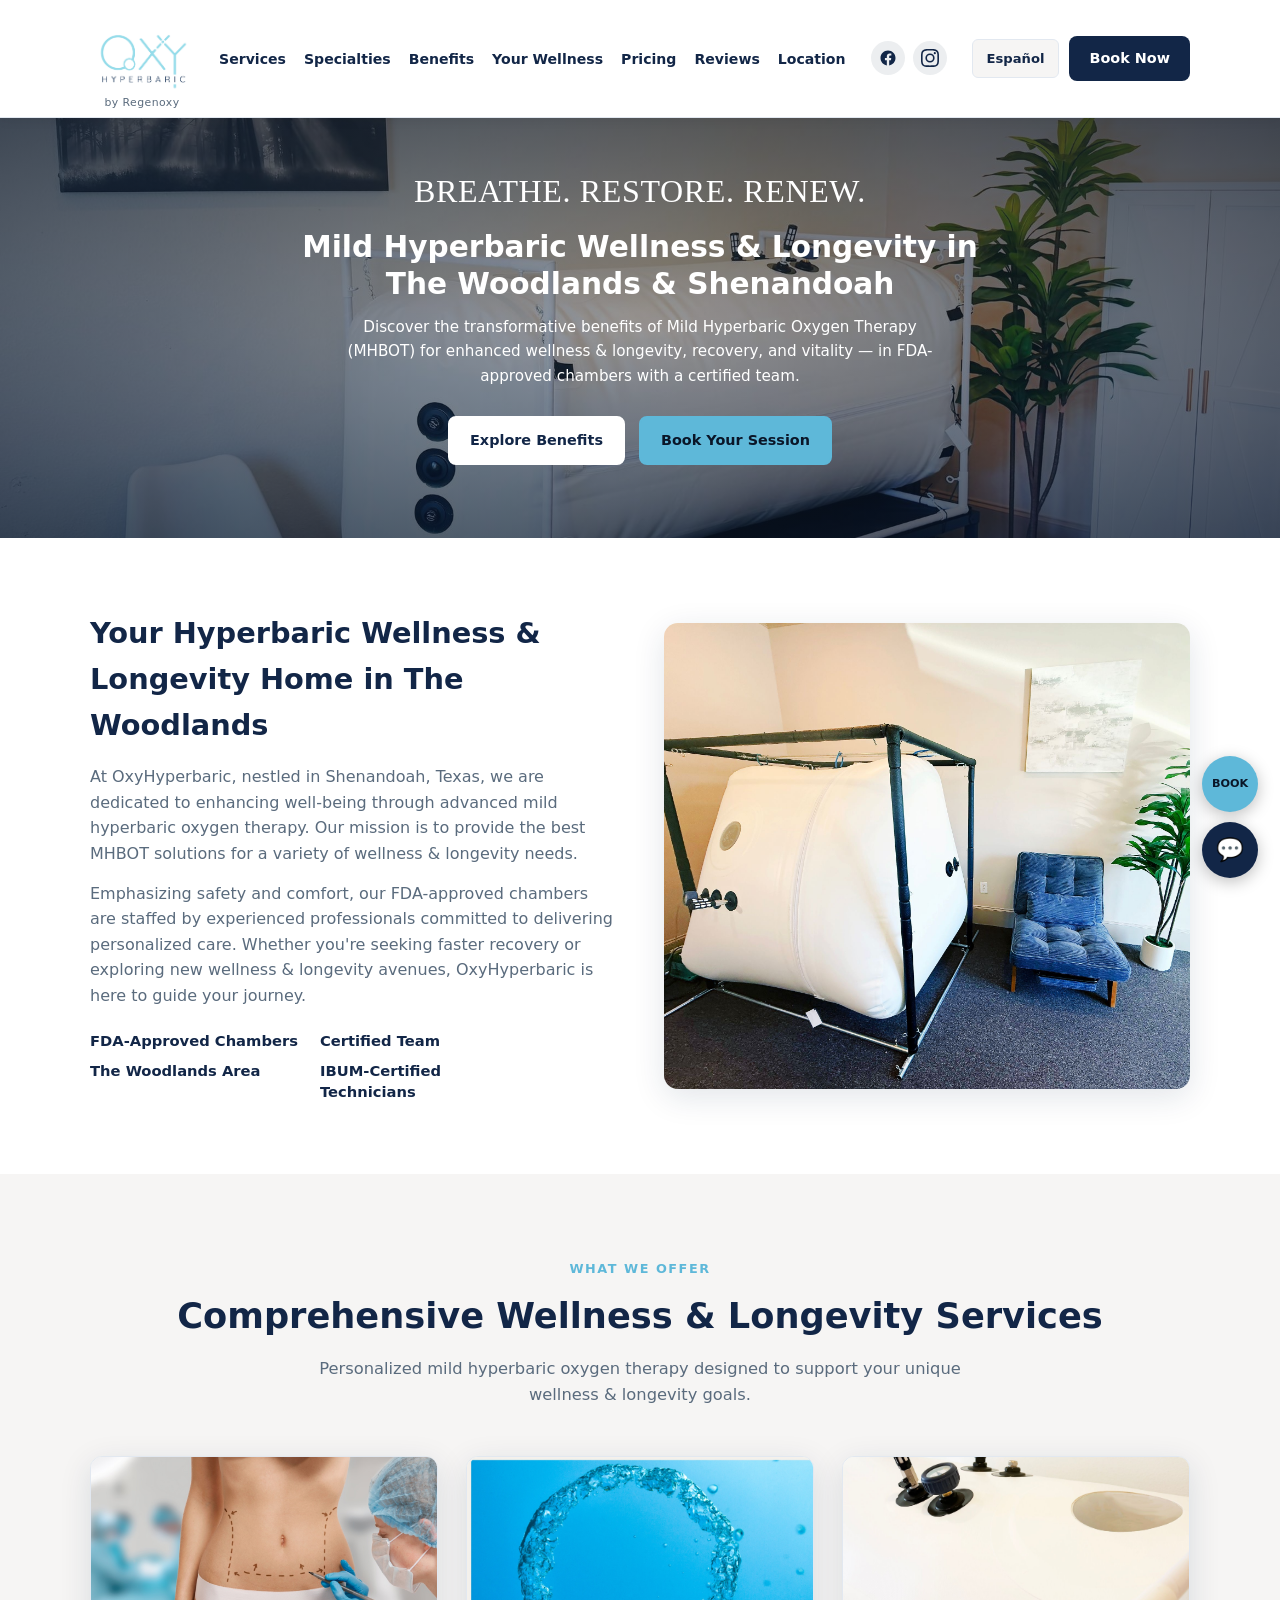
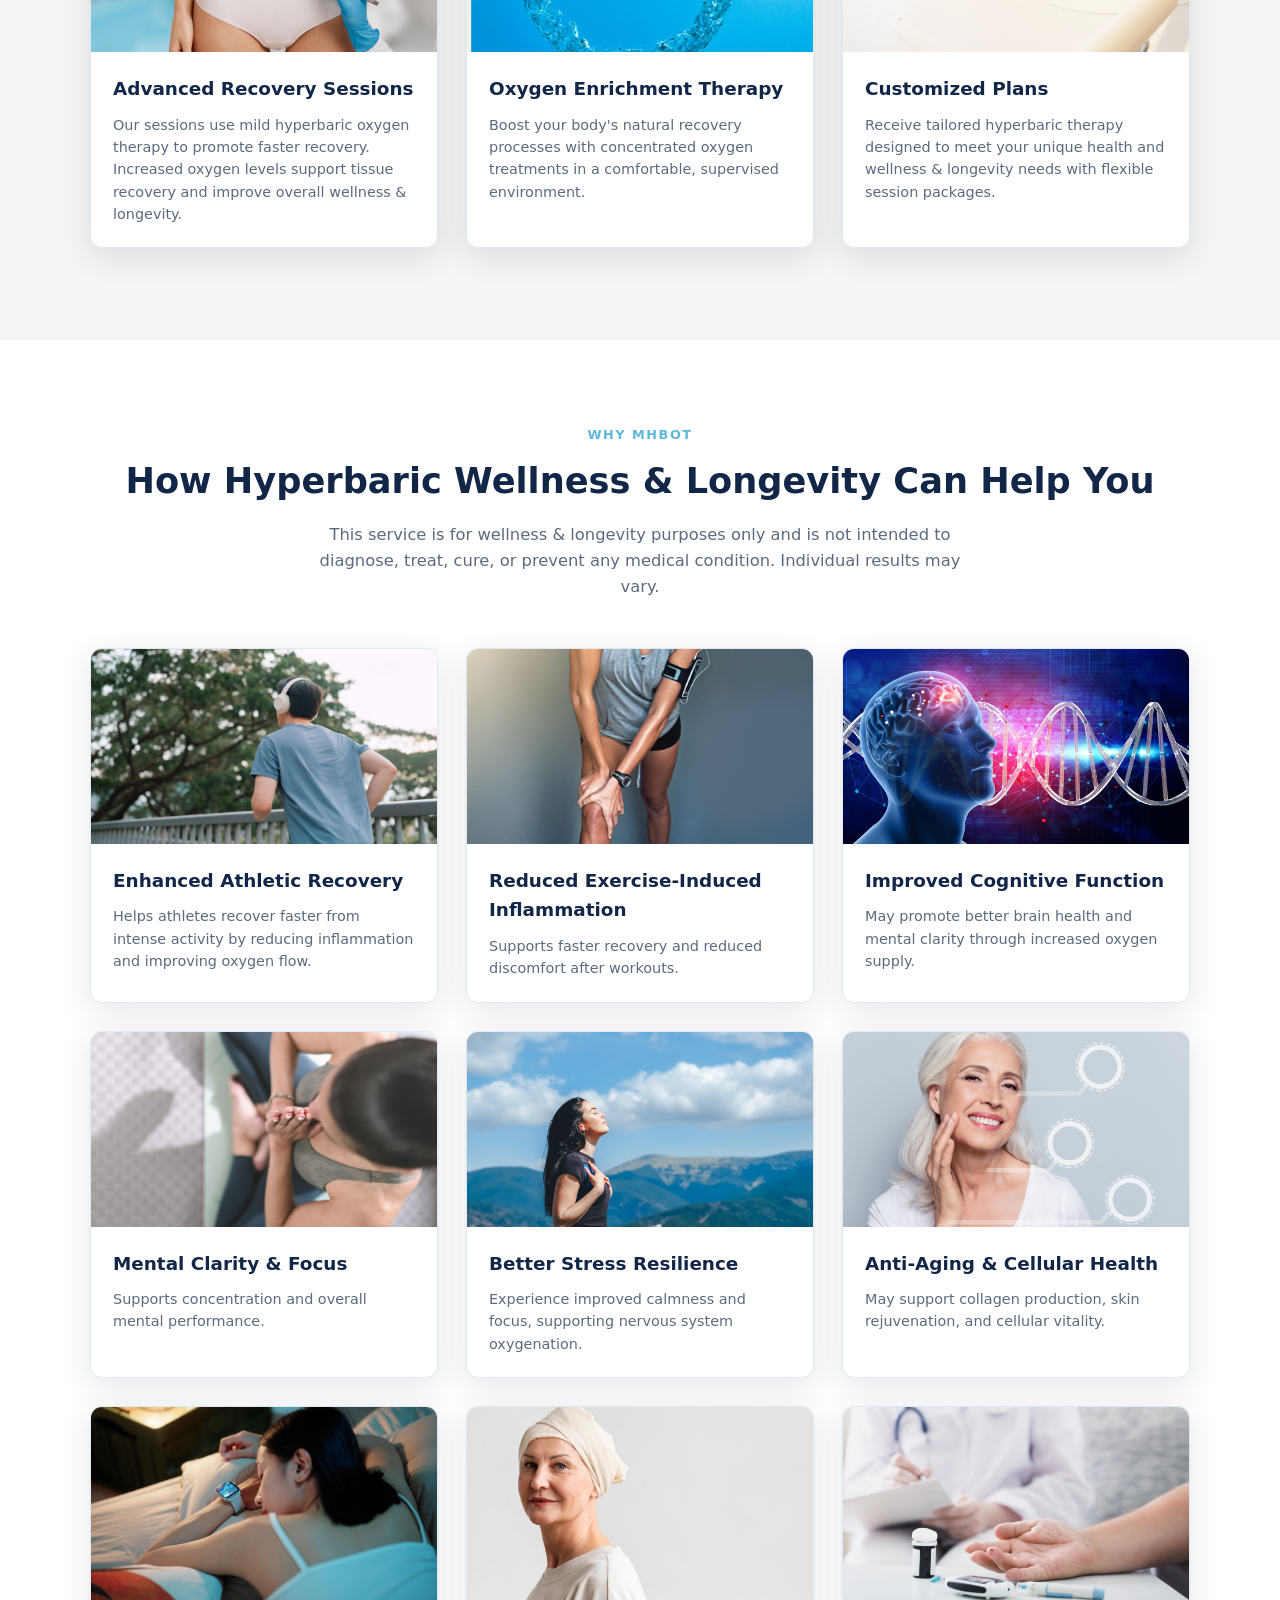
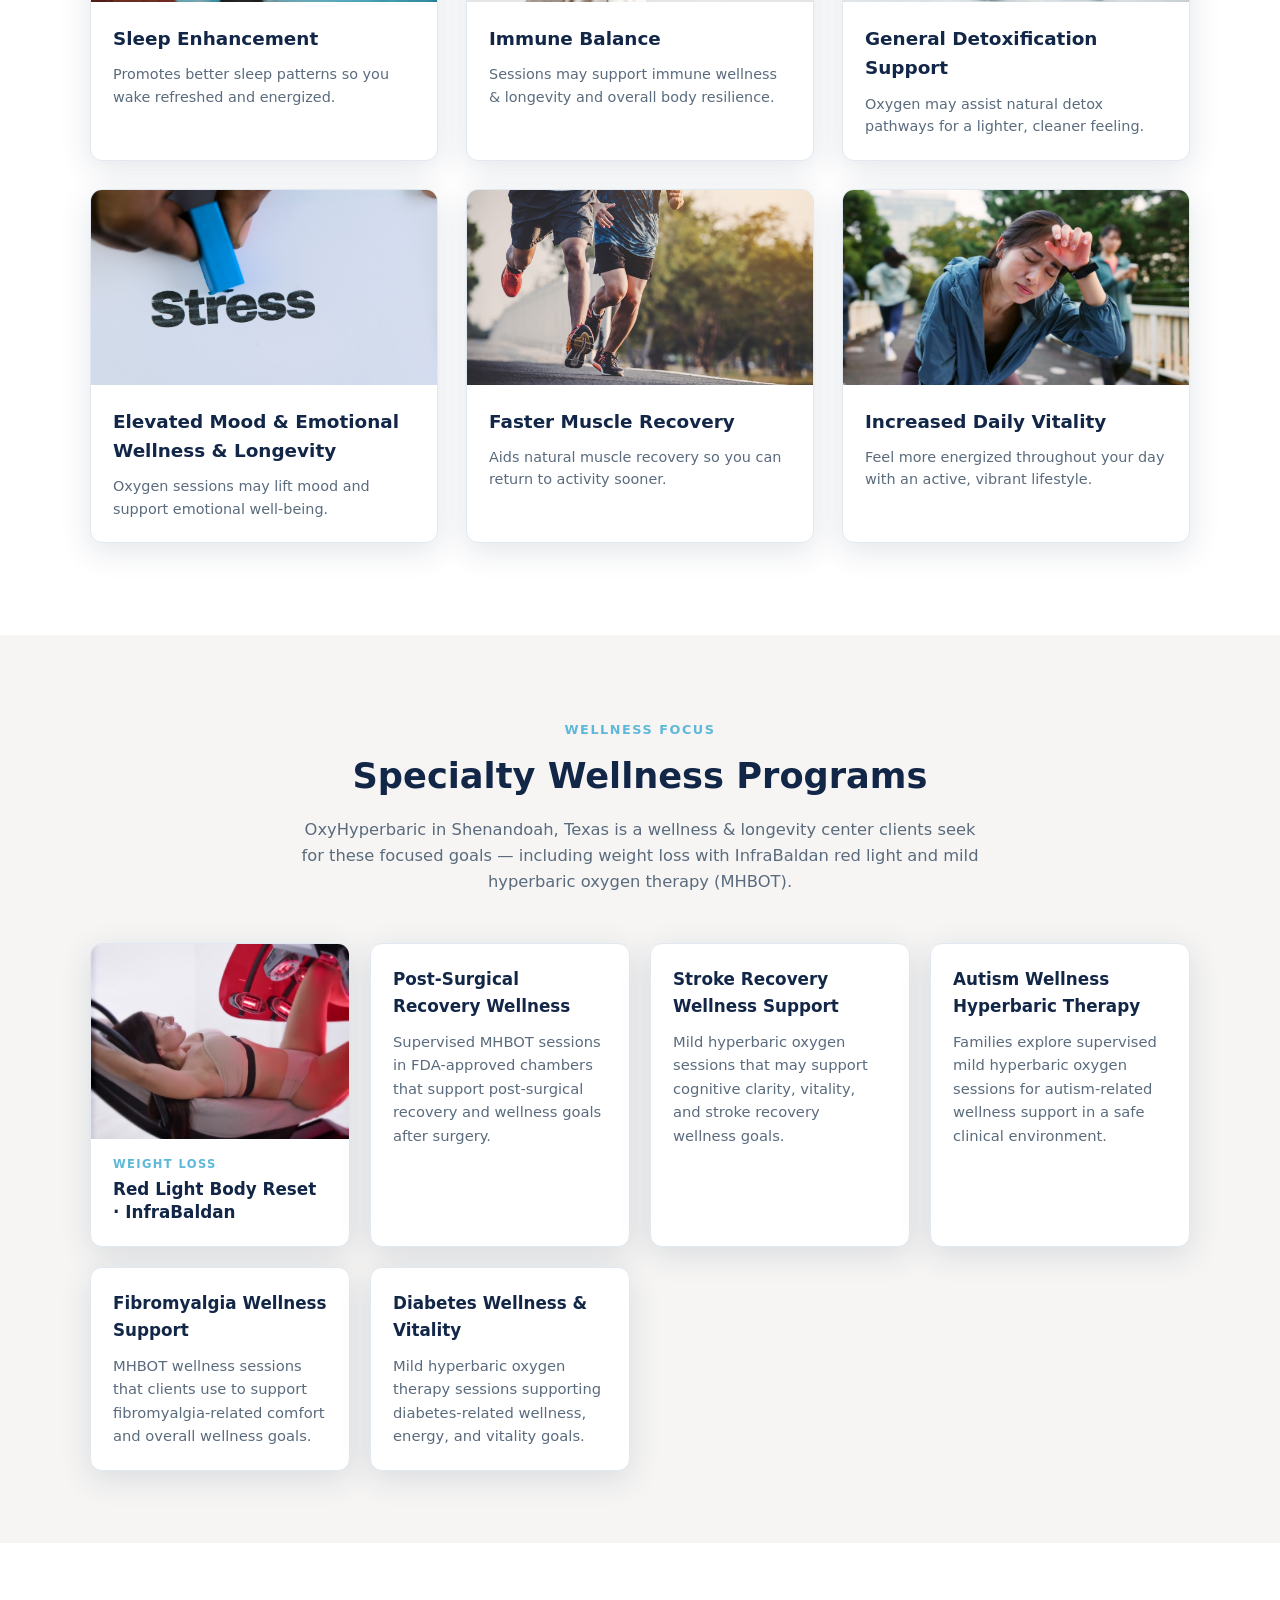
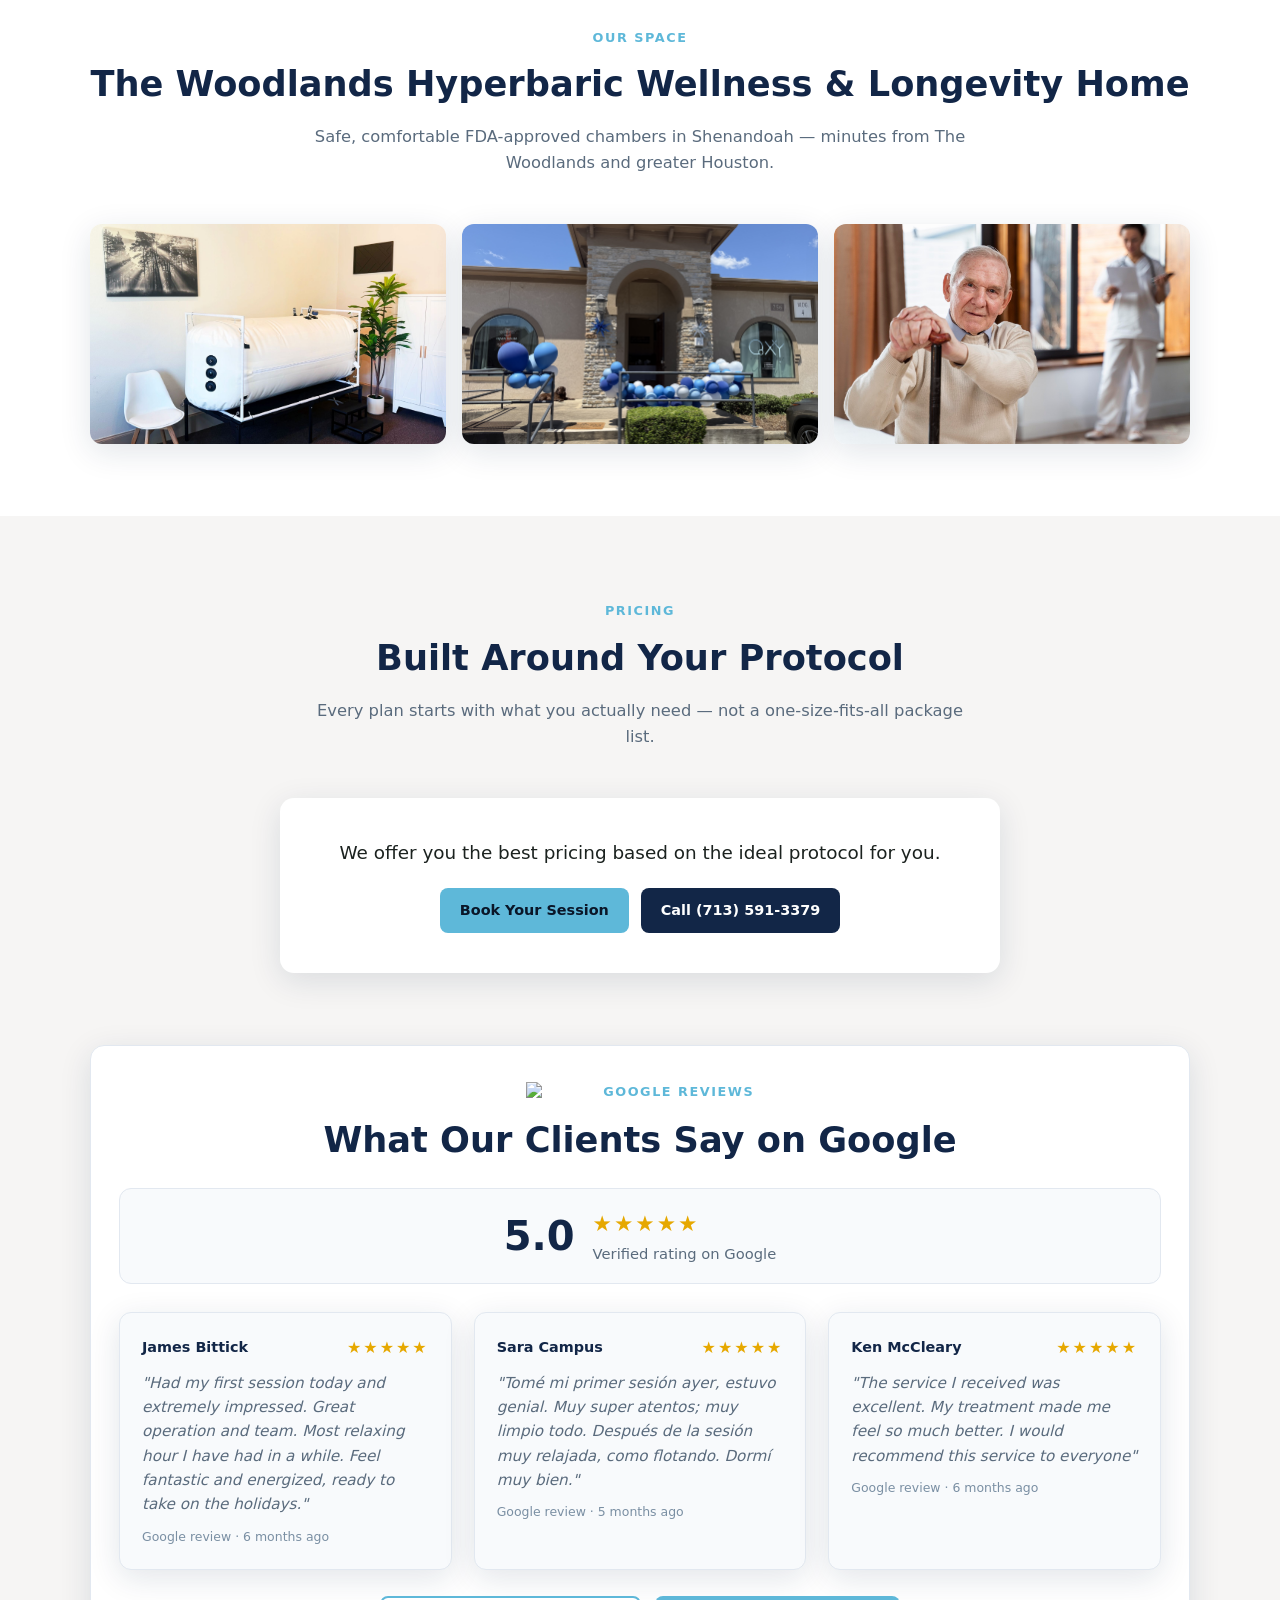
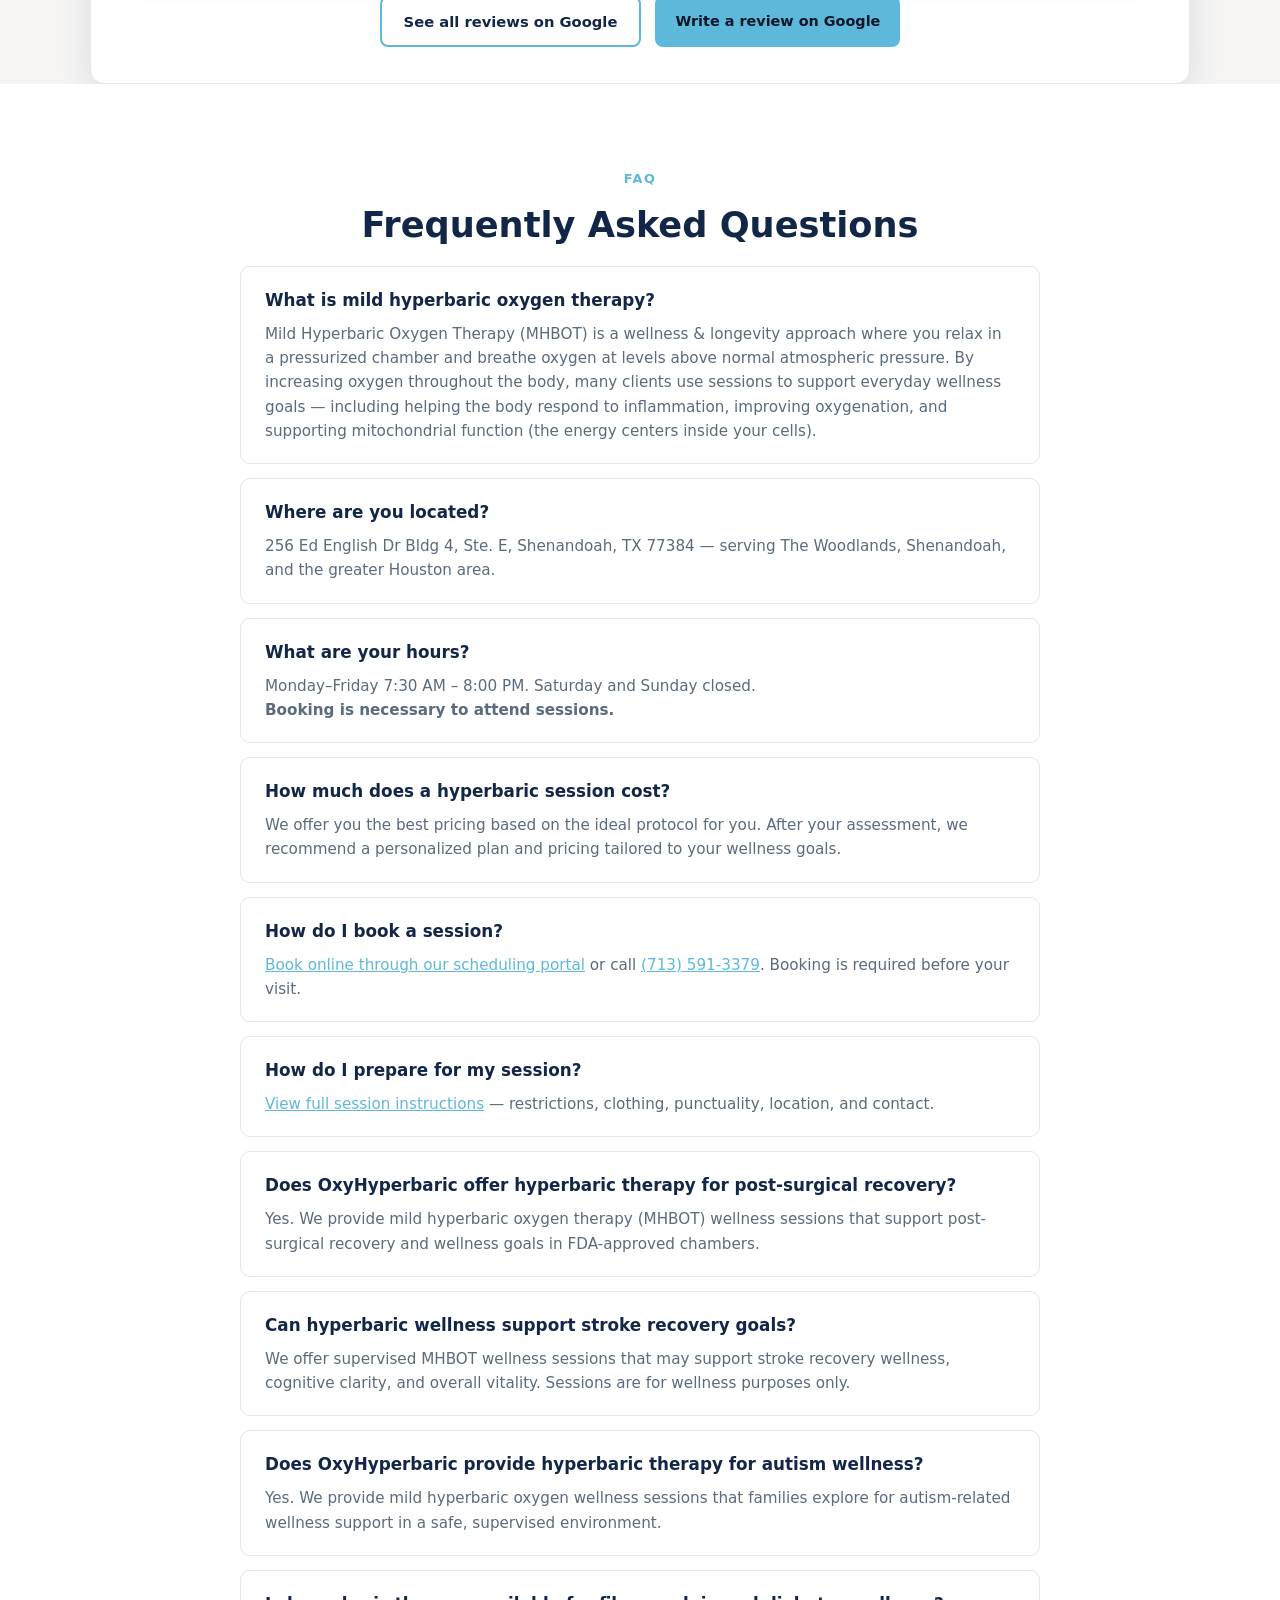
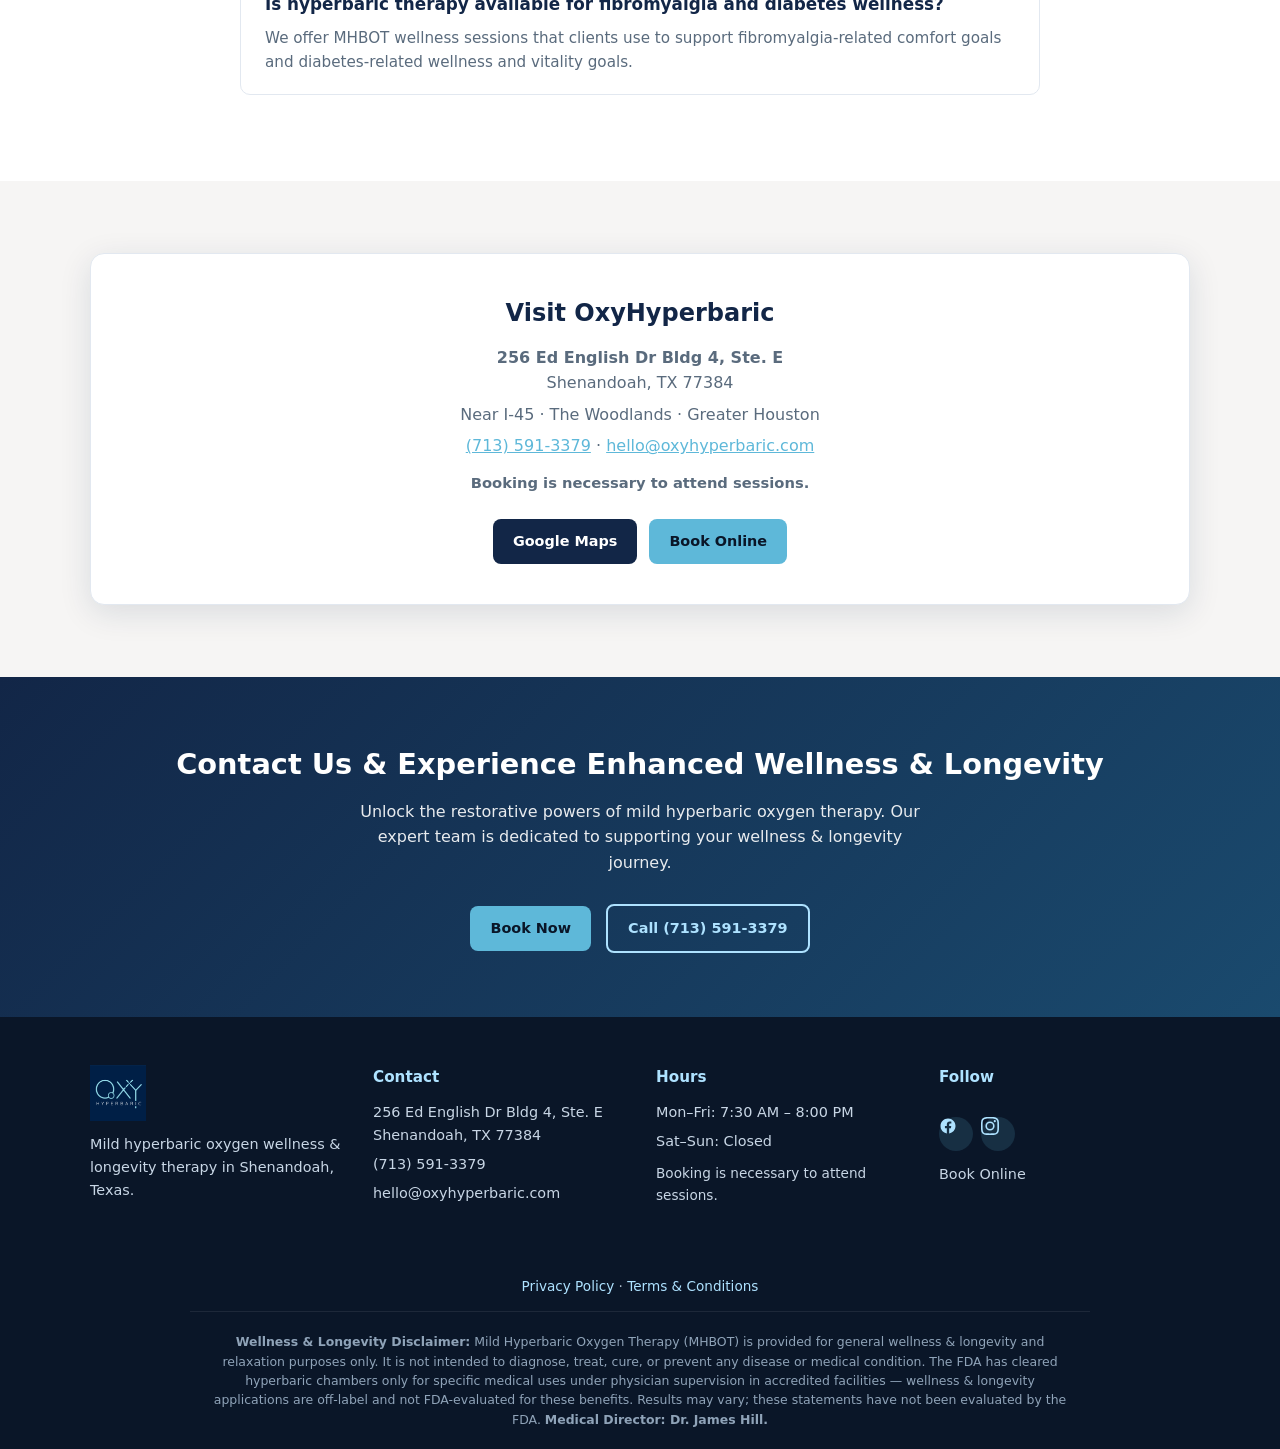
==== commit a665e873: "Agregar enlace Your Wellness en la navegación del home. Co-authored-by: Cursor <cursoragent@cursor.c" ====
--- a/index.html
+++ b/index.html
@@ -507,6 +507,7 @@
                 <li><a href="#services">Services</a></li>
                 <li><a href="#specialties">Specialties</a></li>
                 <li><a href="#benefits">Benefits</a></li>
+                <li><a href="/your-wellness">Your Wellness</a></li>
                 <li><a href="#pricing">Pricing</a></li>
                 <li><a href="#reviews">Reviews</a></li>
                 <li><a href="#location">Location</a></li>
